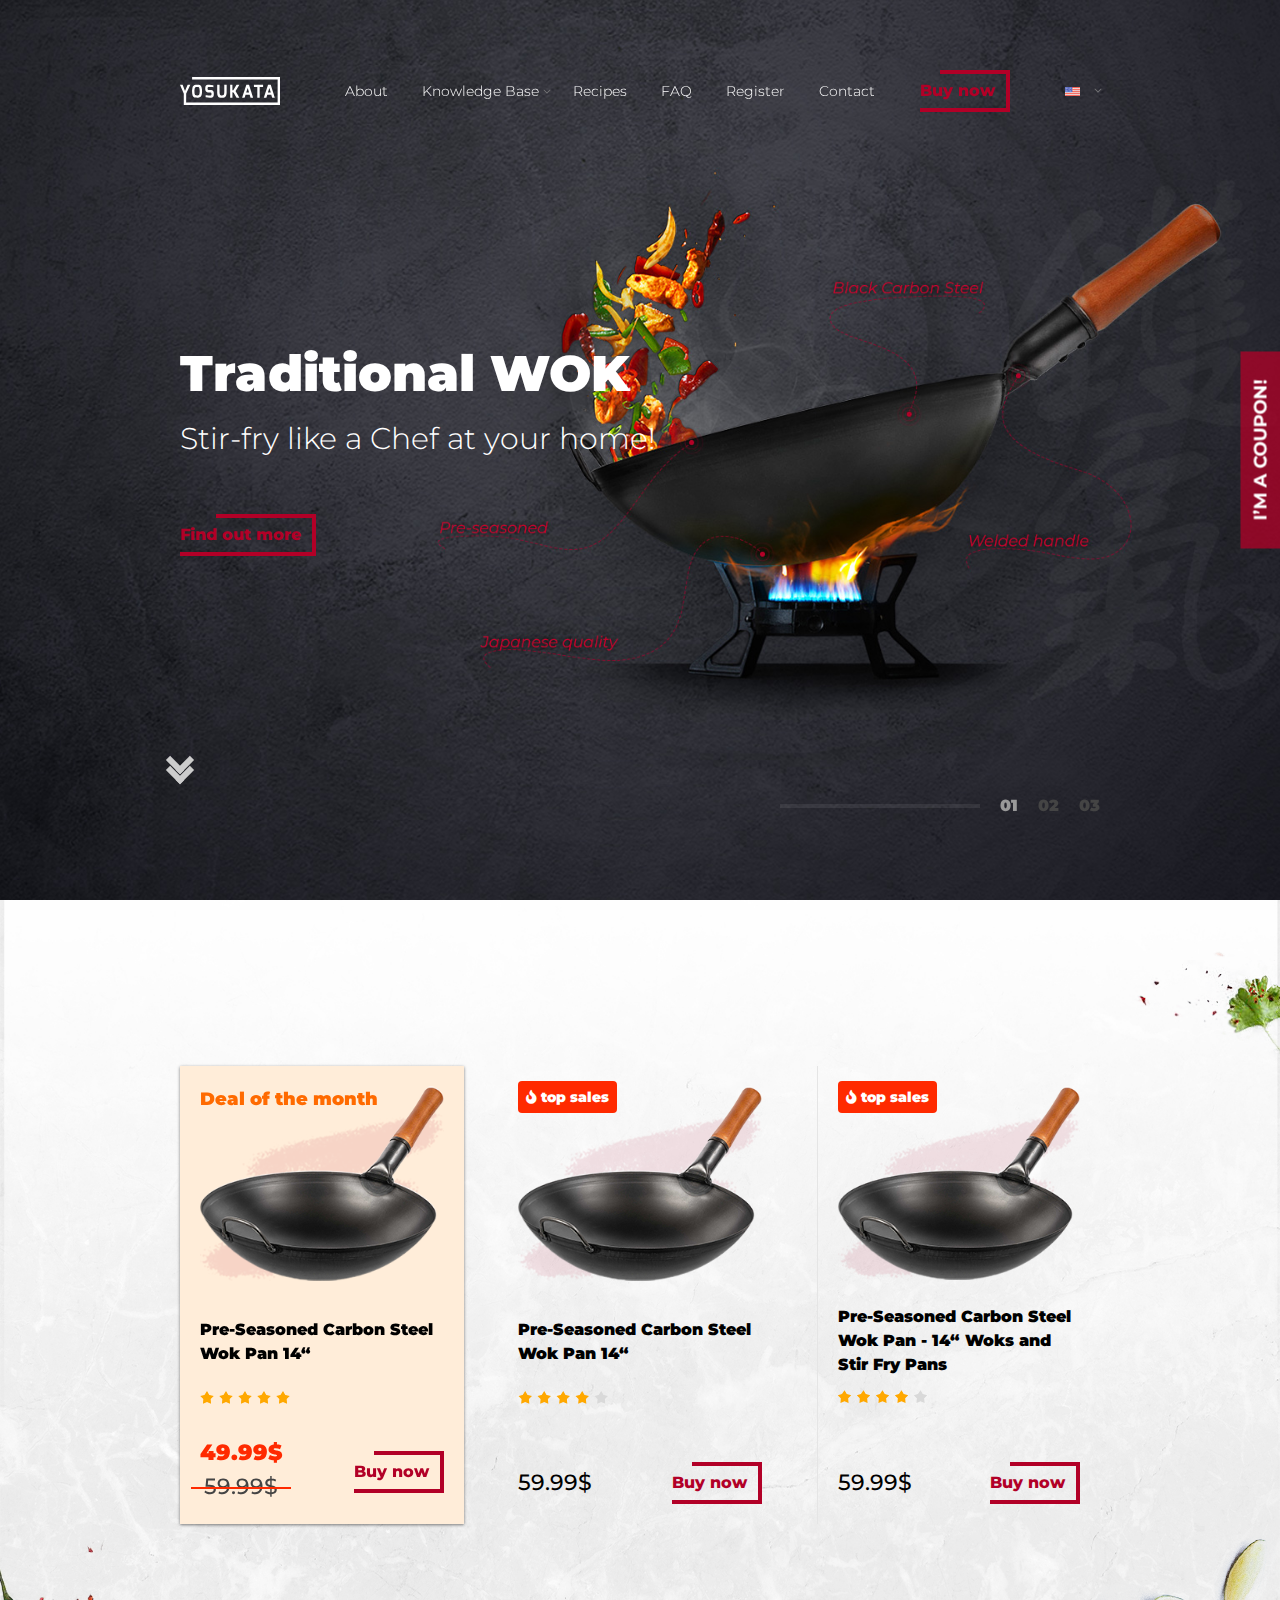
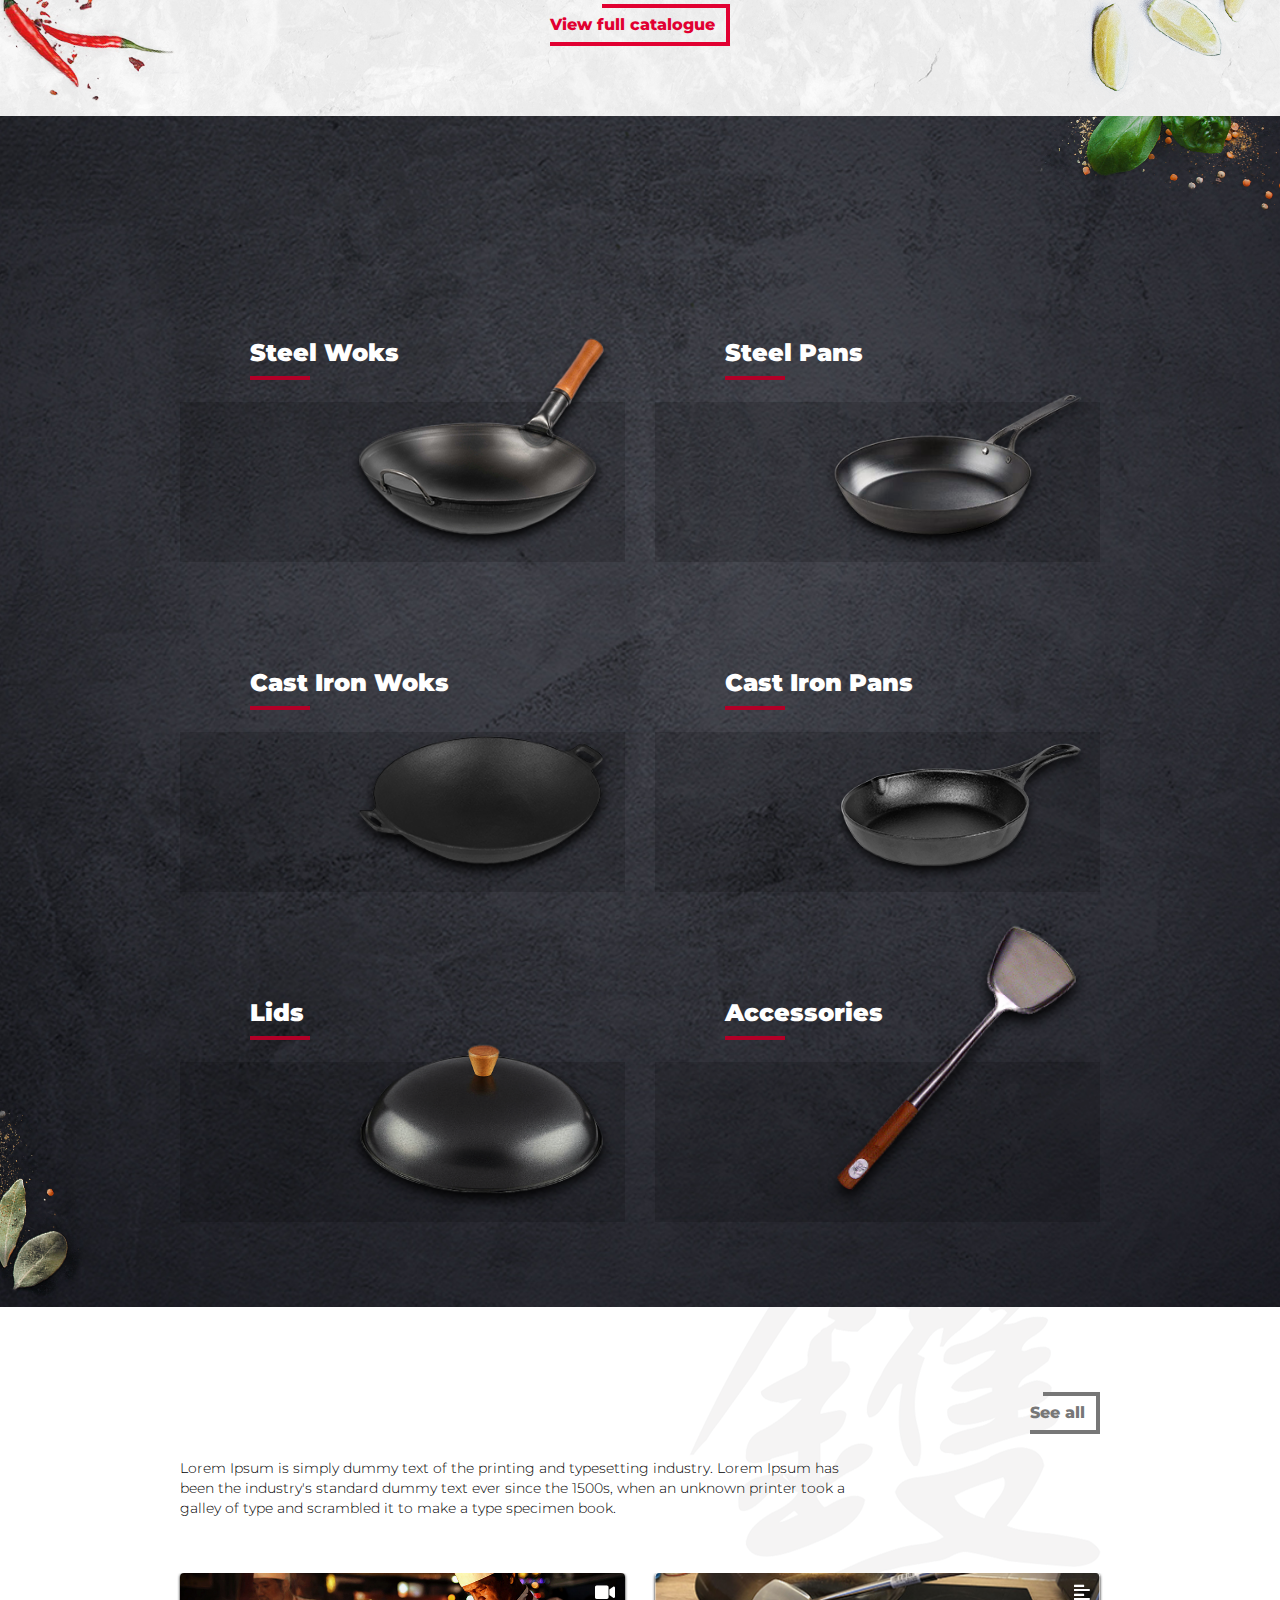
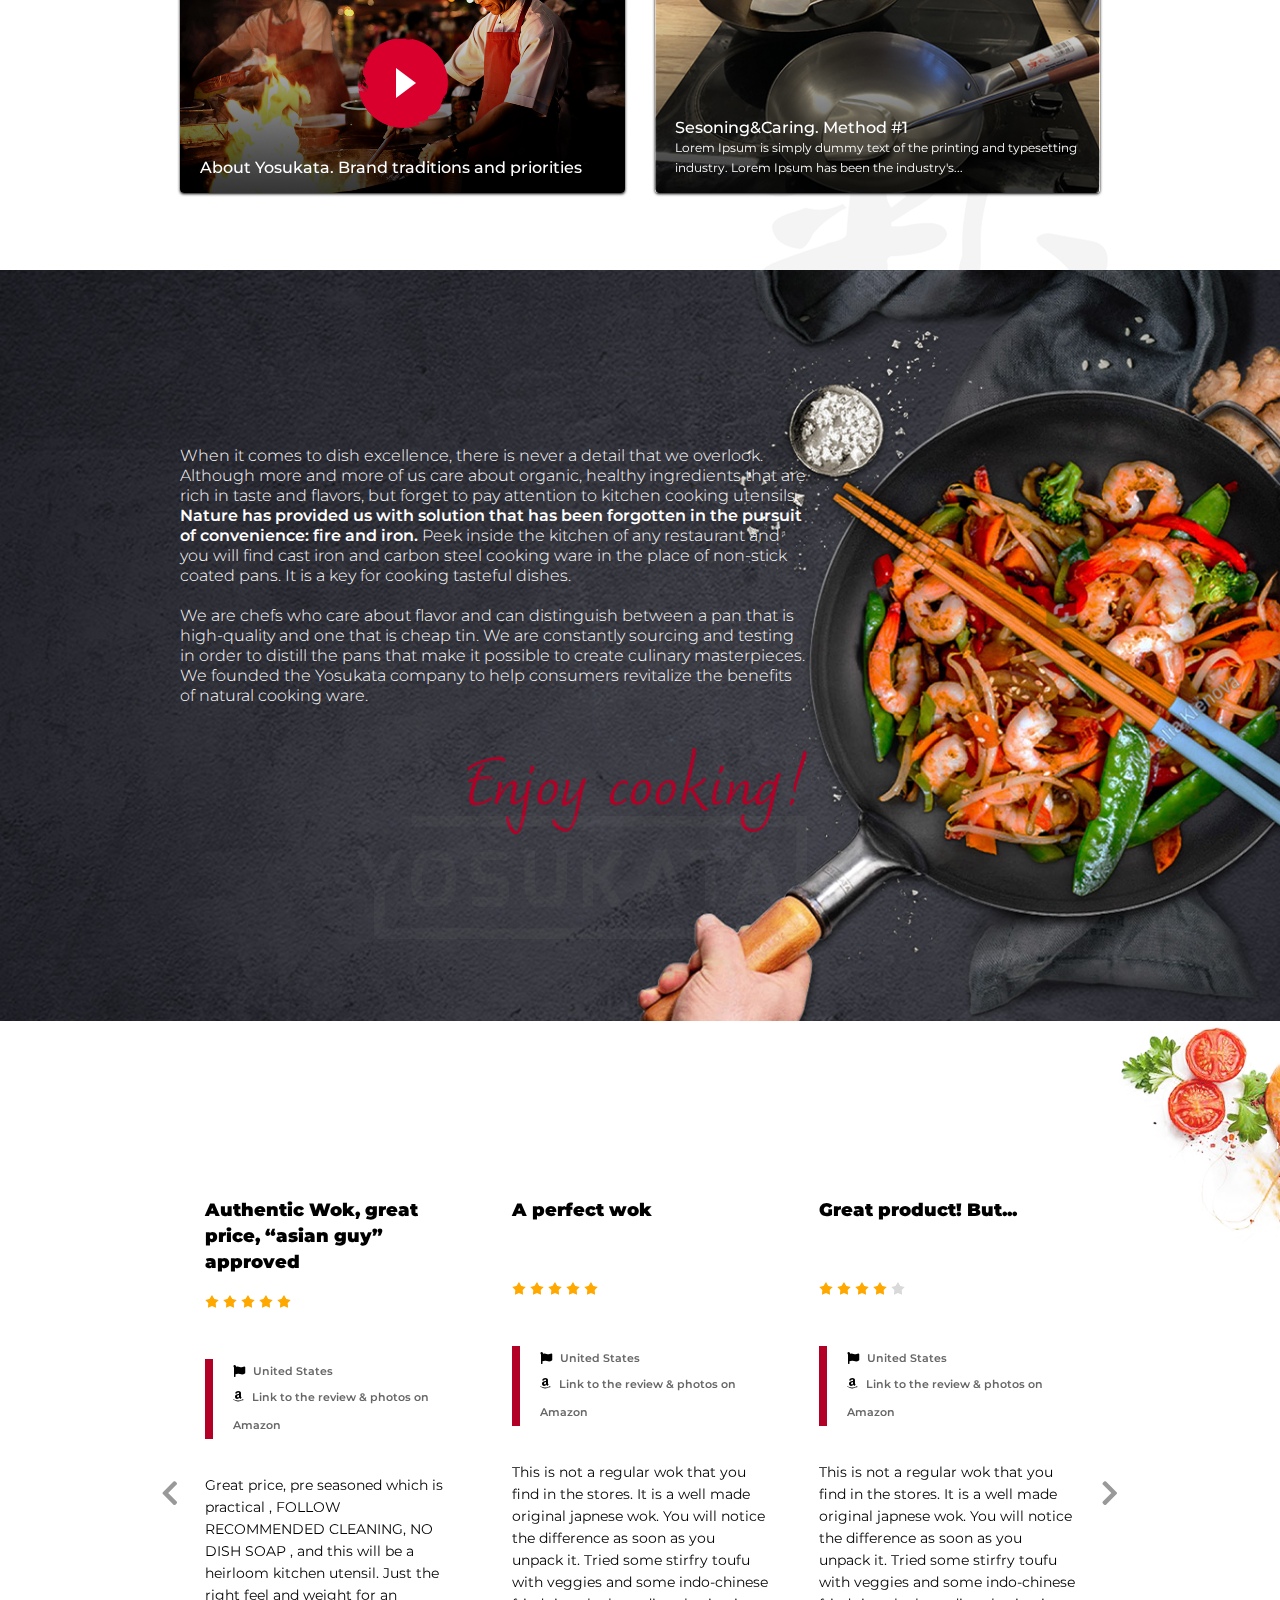
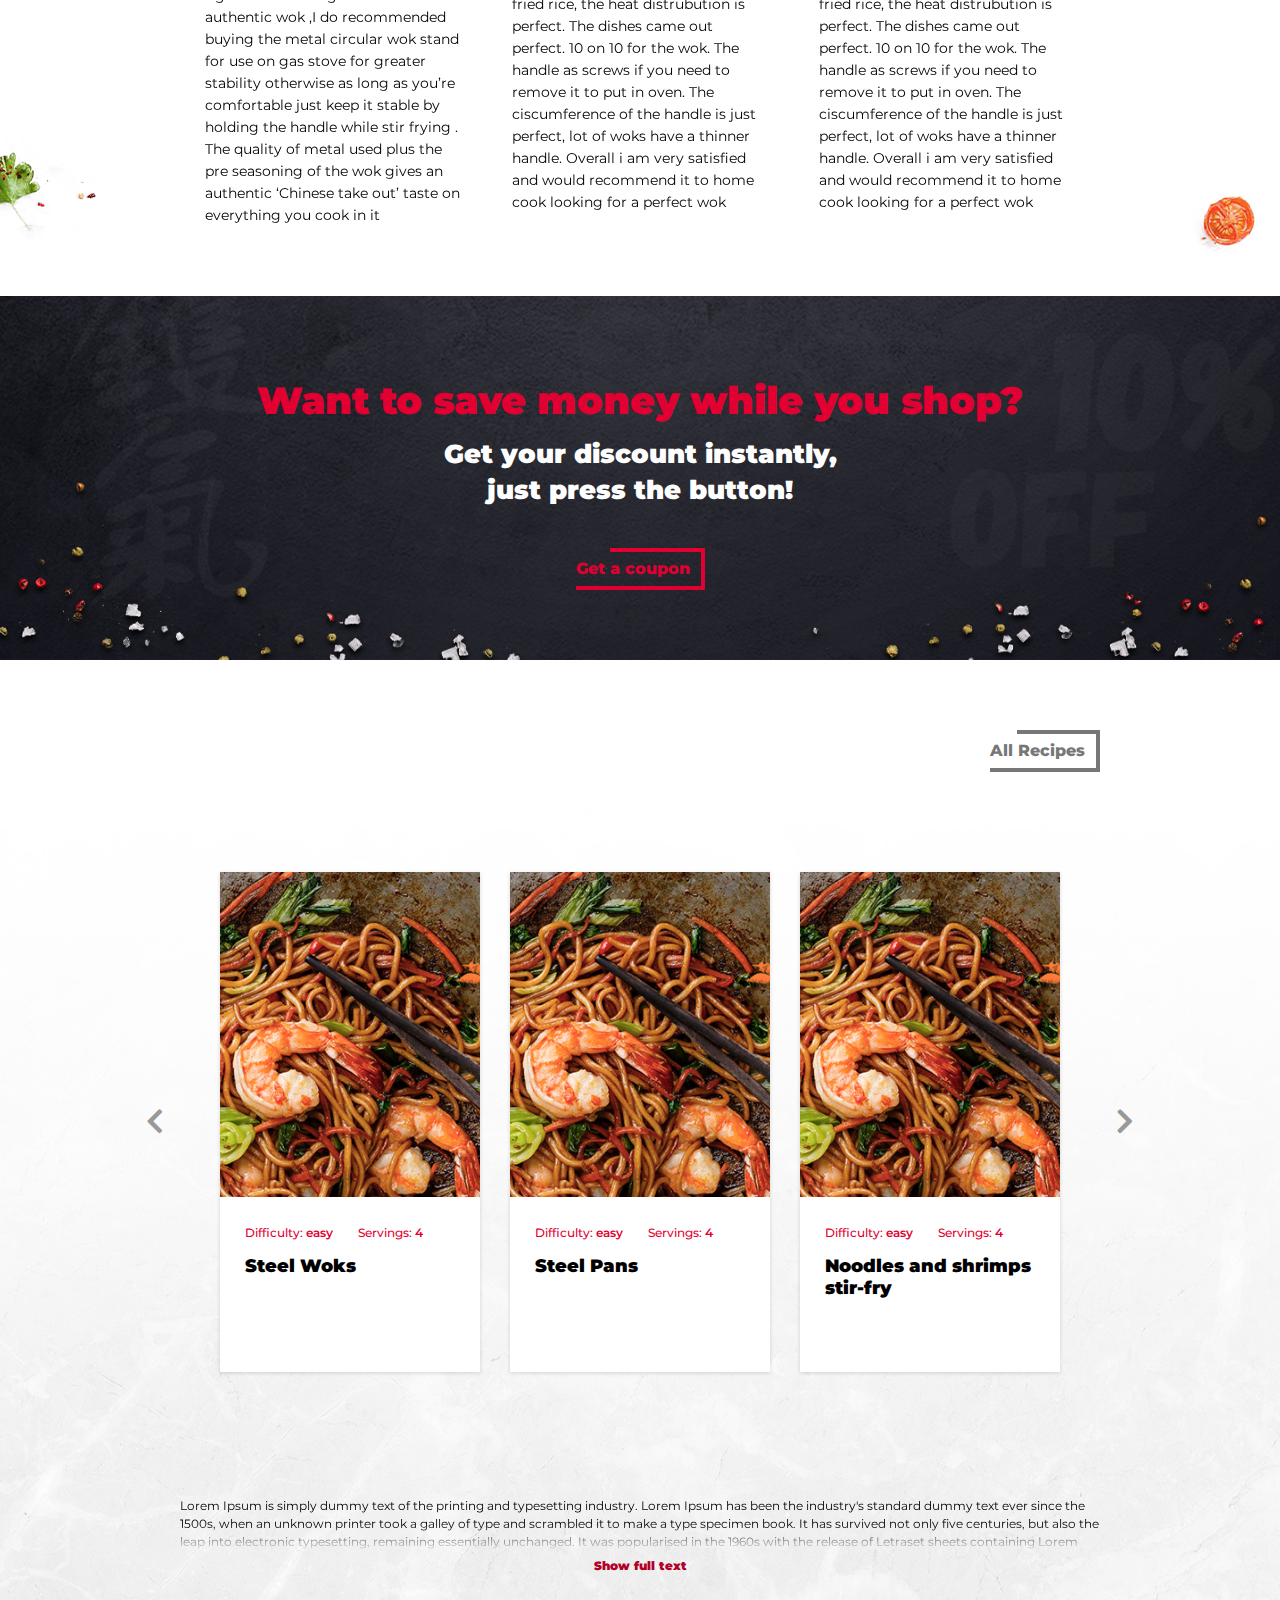
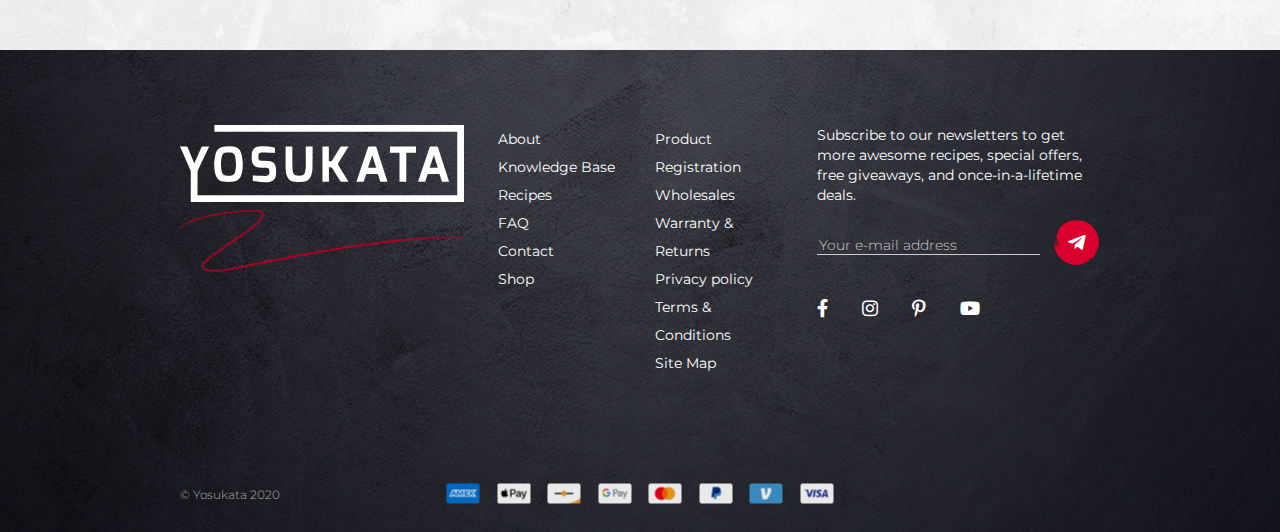
==== pages-html/index.html @ f0eae870 "add front page" ====
<!DOCTYPE html>
<html lang="en">
<head>

    <!-- noindex, nofollow -->
    <meta name="robots" content="noindex, nofollow">
    <!-- /noindex, nofollow -->

    <meta charset="UTF-8">

    <title>Yosukata</title>

    <link rel="shortcut icon" href="../img/iconified/favicon.ico" type="image/x-icon" />
    <link rel="apple-touch-icon" href="../img/iconified/apple-touch-icon.png" />
    <link rel="apple-touch-icon" sizes="57x57" href="../img/iconified/apple-touch-icon-57x57.png" />
    <link rel="apple-touch-icon" sizes="72x72" href="../img/iconified/apple-touch-icon-72x72.png" />
    <link rel="apple-touch-icon" sizes="76x76" href="../img/iconified/apple-touch-icon-76x76.png" />
    <link rel="apple-touch-icon" sizes="114x114" href="../img/iconified/apple-touch-icon-114x114.png" />
    <link rel="apple-touch-icon" sizes="120x120" href="../img/iconified/apple-touch-icon-120x120.png" />
    <link rel="apple-touch-icon" sizes="144x144" href="../img/iconified/apple-touch-icon-144x144.png" />
    <link rel="apple-touch-icon" sizes="152x152" href="../img/iconified/apple-touch-icon-152x152.png" />
    <link rel="apple-touch-icon" sizes="180x180" href="../img/iconified/apple-touch-icon-180x180.png" />

    <meta name="viewport" content="width=device-width, initial-scale=1.0"/>

    <link rel="stylesheet" href="../slick/slick.css">
    <link rel="stylesheet" href="../slick/slick-theme.css">

    <link href="https://fonts.googleapis.com/css2?family=Montserrat:wght@300;400;500;600;700;800;900&display=swap" rel="stylesheet">
    <link rel="stylesheet" href="../css/all.min.css" />

    <link rel="stylesheet" href="../css/libs.min.css">
    <link rel="stylesheet" href="../css/main.css?v=1.1">

</head>

<body>

    <div class="wrapper">

        <section class="sect1">
            <div href="#" class="header-top display_none">
                <div class="container">
                    <p>free shipping on orders over 75$</p>
                    <a href="#" class="close">
                        <span></span><span></span>
                    </a>
                </div>
            </div>

            <div class="header">
                <div class="container flex">
                    <a href="" class="logo"><img src="../img/logo.svg" alt=""></a>
                    <ul class="navbar">
                        <li><a href="#about">About</a></li>
                        <li class="parent-submenu">
                            <a href="">Knowledge Base</a>
                            <ul class="submenu">
                                <li><a href="#">Seasoning&Care</a></li>
                                <li><a href="#">Video</a></li>
                                <li><a href="#">Other Category</a></li>
                            </ul>
                        </li>
                        <li><a href="#recipes">Recipes</a></li>
                        <li><a href="">FAQ</a></li>
                        <li><a href="#" data-modal="modal-register" class="md-trigger">Register</a></li>
                        <li><a href="#" data-modal="modal-contact" class="md-trigger">Contact</a></li>
                    </ul>
                    <a href="#" class="button md-trigger" data-modal="modal-where-to-buy">Buy now<span class="back"></span></a>
                    <div class="language">
                        <img src="../img/usa.jpg" alt="">
                        <div class="language_drop-down">
                            <a href="#" class="ger">
                                <img src="../img/ger.jpg" alt="">
                            </a>
                            <a href="#" class="fr">
                                <img src="../img/fr.jpg" alt="">
                            </a>
                            <a href="#" class="ch">
                                <img src="../img/ch.jpg" alt="">
                            </a>
                        </div>
                    </div>
                    <button class="menu-btn display_none">
                        <span></span>
                        <span></span>
                        <span></span>
                    </button>
                </div>
            </div>

            <div class="container container-arrow">
                <div class="arrow">
                    <span></span>
                    <span></span>
                </div>
            </div>

            <div class="sect1-slick">
                <div class="slider1 slider1_1">
                    <div class="container">
                        <div class="content">
                            <h1 data-aos="fade-right"
                                data-aos-delay="300"
                                data-aos-duration="1000">Traditional WOK</h1>
                            <h2>Stir-fry like a Chef at your home!</h2>
                            <a href="#" class="button">Find out more<span class="back"></span></a>
                        </div>
                    </div>
                    <div class="container container-bottom">
                        <div class="slider-lines">
                            <div class="front"></div>
                            <div class="back"></div>
                        </div>
                    </div>
                </div>
                <div class="slider1 slider1_2">
                    <div class="container">
                        <div class="content">
                            <h1 data-aos="fade-right"
                                data-aos-delay="300"
                                data-aos-duration="1000">Traditional WOK</h1>
                            <h2>Stir-fry like a Chef at your home!</h2>
                            <a href="#" class="button">Find out more<span class="back"></span></a>
                        </div>
                    </div>
                    <div class="container container-bottom">
                        <div class="slider-lines">
                            <div class="front"></div>
                            <div class="back"></div>
                        </div>
                    </div>
                </div>
                <div class="slider1 slider1_3">
                    <div class="container">
                        <div class="content">
                            <h1 data-aos="fade-right"
                                data-aos-delay="300"
                                data-aos-duration="1000">Traditional WOK</h1>
                            <h2>Stir-fry like a Chef at your home!</h2>
                            <a href="#" class="button">Find out more<span class="back"></span></a>
                        </div>
                    </div>
                    <div class="container container-bottom">
                        <div class="slider-lines">
                            <div class="front"></div>
                            <div class="back"></div>
                        </div>
                    </div>
                </div>
            </div>
        </section>

        <section class="sect2">
            <div class="fixed-box">
                <div class="fixed-header header "  style="top: 0;">
                    <div class="container flex">
                        <a href="" class="logo"><img src="../img/logo.svg" alt=""></a>
                        <ul class="navbar">
                            <li><a href="#about">About</a></li>
                            <li class="parent-submenu">
                                <a href="">Knowledge Base</a>
                                <ul class="submenu">
                                    <li><a href="#">Seasoning&Care</a></li>
                                    <li><a href="#">Video</a></li>
                                    <li><a href="#">Other Category</a></li>
                                </ul>
                            </li>
                            <li><a href="#recipes">Recipes</a></li>
                            <li><a href="">FAQ</a></li>
                            <li><a data-modal="modal-register" class="md-trigger">Register</a></li>
                            <li><a data-modal="modal-contact" class="md-trigger">Contact</a></li>
                        </ul>

                        <a href="#" class="button md-trigger" data-modal="modal-where-to-buy">Buy now<span class="back"></span></a>
                        <div class="language">
                            <img src="../img/usa.jpg" alt="">
                            <div class="language_drop-down">
                                <a href="#" class="ger">
                                    <img src="../img/ger.jpg" alt="">
                                </a>
                                <a href="#" class="fr">
                                    <img src="../img/fr.jpg" alt="">
                                </a>
                                <a href="#" class="ch">
                                    <img src="../img/ch.jpg" alt="">
                                </a>
                            </div>
                        </div>
                        <button class="menu-btn display_none">
                            <span></span>
                            <span></span>
                            <span></span>
                        </button>

                    </div>
                </div>
            </div>
            <div class="container">
                <h2 data-aos="fade-right"
                    data-aos-delay="300"
                    data-aos-duration="1000">
                    Special offers
                </h2>
                <div class="flex row">
                    <a href="#" class="item deal_of_the_month col-6">
                        <h2 class="title">Deal of <br />the month</h2>
                        <div class="flex">
                            <div class="img-block">
                                <img src="../img/sect2-1.png" alt="">
                            </div>
                            <div class="descriptions">
                                <h3>Pre-Seasoned Carbon Steel Wok Pan 14“ </h3>
                                <div class="stars stars5">
                                    <div class="star"></div>
                                    <div class="star"></div>
                                    <div class="star"></div>
                                    <div class="star"></div>
                                    <div class="star"></div>
                                </div>
                                <div class="flex">
                                    <div class="price-block">
                                        <span class="price">49.99$</span>
                                        <span class="old-price">59.99$</span>
                                    </div>
                                    <p  class="button black">Buy now<span class="back"></span></p>
                                </div>
                            </div>
                        </div>
                    </a>
                    <a href="#" class="item top_sales col-3">
                        <div class="fire">
                            <i class="fas fa-fire"></i> top sales
                        </div>
                        <div class="img-block"><img src="../img/sect2-1.png" alt=""></div>
                        <div class="descriptions">
                            <h3>Pre-Seasoned Carbon Steel Wok Pan 14“ </h3>
                            <div class="stars stars4">
                                <div class="star"></div>
                                <div class="star"></div>
                                <div class="star"></div>
                                <div class="star"></div>
                                <div class="star"></div>
                            </div>
                            <div class="flex">
                                <span class="price">59.99$</span>
                                <p class="button black"><span class="back"></span> Buy now</p>
                            </div>
                        </div>
                    </a>
                    <a href="#" class="item top_sales col-3">
                        <div class="fire">
                            <i class="fas fa-fire"></i> top sales
                        </div>
                        <div class="img-block"><img src="../img/sect2-1.png" alt=""></div>
                        <div class="descriptions">
                            <h3>Pre-Seasoned Carbon Steel Wok Pan - 14“ Woks and Stir Fry Pans</h3>
                            <div class="stars stars4">
                                <div class="star"></div>
                                <div class="star"></div>
                                <div class="star"></div>
                                <div class="star"></div>
                                <div class="star"></div>
                            </div>
                            <div class="flex">
                                <span class="price">59.99$</span>
                                <p class="button black"><span class="back"></span> Buy now</p>
                            </div>
                        </div>
                    </a>
                </div>
                <div class="text-center">
                    <a href="#" class="button black"><span class="back"></span> View full catalogue</a>
                </div>
            </div>
            <img class="pepper" src="../img/pepper.png" alt="">
            <img class="limes" src="../img/limes.png" alt="">
            <img class="parsley" src="../img/parsley.png" alt="">
        </section>

        <section class="sect3">
            <div class="container">
                <h2 data-aos="fade-right"
                    data-aos-delay="300"
                    data-aos-duration="1000">
                    Categories
                </h2>
                <div class="flex row">
                    <a href="#" class="item col-4">
                        <h3>Steel Woks</h3>
                        <img src="../img/steel-woks.png" alt="">
                        <p class="button"><span class="back"></span> To the Category</p>
                    </a>
                    <a href="#" class="item col-4">
                        <h3>Steel Pans</h3>
                        <img src="../img/steel-pans.png" alt="">
                        <p class="button"><span class="back"></span> To the Category</p>
                    </a>
                    <a href="#" class="item col-4">
                        <h3>Cast Iron Woks</h3>
                        <img src="../img/iron-woks.png" alt="">
                        <p class="button"><span class="back"></span> To the Category</p>
                    </a>
                    <a href="#" class="item col-4">
                        <h3>Cast Iron Pans</h3>
                        <img src="../img/iron-pans.png" alt="">
                        <p class="button"><span class="back"></span> To the Category</p>
                    </a>
                    <a href="#" class="item col-4">
                        <h3>Lids</h3>
                        <img src="../img/lids.png" alt="">
                        <p class="button"><span class="back"></span> To the Category</p>
                    </a>
                    <a href="#" class="item col-4">
                        <h3>Accessories</h3>
                        <img src="../img/accessories.png" alt="">
                        <p class="button"><span class="back"></span> To the Category</p>
                    </a>
                </div>
            </div>
            <img class="bayleaf" src="../img/bayleaf.png" alt="">
            <img class="bazil" src="../img/bazil.png" alt="">
        </section>

        <section class="sect4">
            <div class="container">
                <div class="flex row">
                    <div class="col-9">
                        <h2 data-aos="fade-right"
                            data-aos-delay="300"
                            data-aos-duration="1000">
                            Find out more about Yosukata
                        </h2>
                        <p> Lorem Ipsum is simply dummy text of the printing and typesetting industry. Lorem Ipsum has been the
                            industry's standard dummy text ever since the 1500s, when an unknown printer took a galley of type
                            and scrambled it to make a type specimen book.</p>
                    </div>
                    <div class="col-3 button-block">
                        <a href="#" class="button black"><span class="back"></span>See all</a>
                    </div>
                </div>
                <div class="sect4-slick">
                    <div class="slider">
                        <a href="#" class="slider-item slider-row video" style="background: url('../img/sect4-slider-row.jpg')">
                            <div class="watch"><img src="../img/play.png" alt=""></div>
                            <p class="title">About Yosukata. Brand traditions and priorities</p>
                            <i class="fas fa-video"></i>
                        </a>
                        <div class="slider-column">
                            <a href="#" class="slider-item slider-column-top post" >
                                <p class="title">Sesoning&Caring. Method #1
                                    <span class="text">Lorem Ipsum is simply dummy text of the printing and typesetting industry. Lorem Ipsum has been the industry's... </span>
                                </p>
                                <i class="fas fa-align-left"></i>
                            </a>
                            <a href="#" class="slider-item slider-column-bottom post">
                                <div class="watch"><img src="../img/play.png" alt=""></div>
                                <p class="title">Cook like a Chef! Wok cooking tips&tricks</p>
                                <i class="fas fa-video"></i>
                            </a>
                        </div>
                    </div>
                    <div class="slider">
                        <a href="#" class="slider-item slider-row video" style="background: url('../img/sect4-slider-row.jpg')">
                            <div class="watch"><img src="../img/play.png" alt=""></div>
                            <p class="title">About Yosukata. Brand traditions and priorities</p>
                            <i class="fas fa-video"></i>
                        </a>
                        <div class="slider-column">
                            <a href="#" class="slider-item slider-column-top post" >
                                <p class="title">Sesoning&Caring. Method #1
                                    <span class="text">Lorem Ipsum is simply dummy text of the printing and typesetting industry. Lorem Ipsum has been the industry's... </span>
                                </p>
                                <i class="fas fa-align-left"></i>
                            </a>
                            <a href="#" class="slider-item slider-column-bottom post">
                                <div class="watch"><img src="../img/play.png" alt=""></div>
                                <p class="title">Cook like a Chef! Wok cooking tips&tricks</p>
                                <i class="fas fa-video"></i>
                            </a>
                        </div>
                    </div>
                    <div class="slider">
                        <a href="#" class="slider-item slider-row video" style="background: url('../img/sect4-slider-row.jpg')">
                            <div class="watch"><img src="../img/play.png" alt=""></div>
                            <p class="title">About Yosukata. Brand traditions and priorities</p>
                            <i class="fas fa-video"></i>
                        </a>
                        <div class="slider-column">
                            <a href="#" class="slider-item slider-column-top post" >
                                <p class="title">Sesoning&Caring. Method #1
                                    <span class="text">Lorem Ipsum is simply dummy text of the printing and typesetting industry. Lorem Ipsum has been the industry's... </span>
                                </p>
                                <i class="fas fa-stream"></i>
                            </a>
                            <a href="#" class="slider-item slider-column-bottom post">
                                <div class="watch"><img src="../img/play.png" alt=""></div>
                                <p class="title">Cook like a Chef! Wok cooking tips&tricks</p>
                                <i class="fas fa-video"></i>
                            </a>
                        </div>
                    </div>
                </div>
                <div class="sect4-slick-mobile">
                    <div class="slider">
                        <a href="#" class="slider-item video" style="background-image: url('../img/sect4-slider-row.jpg');">
                            <div class="watch"><img src="../img/play.png" alt=""></div>
                            <p class="title">About Yosukata. Brand traditions and priorities</p>
                            <i class="fas fa-video"></i>
                        </a>
                    </div>
                    <div class="slider">
                        <a href="#" class="slider-item post" style="background-image: url('../img/sect4-slider-col1.png.jpg');">
                            <p class="title">Sesoning&Caring. Method #1
                                <span class="text">Lorem Ipsum is simply dummy text of the printing and typesetting industry. Lorem Ipsum has been the industry's... </span>
                            </p>
                            <i class="fas fa-align-left"></i>
                        </a>
                    </div>
                    <div class="slider">
                        <a href="#" class="slider-item post" style="background-image: url('../img/sect4-slider-col2.png.jpg');">
                            <div class="watch"><img src="../img/play.png" alt=""></div>
                            <p class="title">Cook like a Chef! Wok cooking tips&tricks</p>
                            <i class="fas fa-video"></i>
                        </a>
                    </div>
                    <div class="slider">
                        <a href="#" class="slider-item video"
                                           style="background-image: url('../img/sect4-slider-row.jpg')">
                            <div class="watch"><img src="../img/play.png" alt=""></div>
                            <p class="title">About Yosukata. Brand traditions and priorities</p>
                            <i class="fas fa-video"></i>
                        </a>
                    </div>
                    <div class="slider">
                        <a href="#" class="slider-item post" style="background-image: url('../img/sect4-slider-col1.png.jpg');">
                            <p class="title">Sesoning&Caring. Method #1
                                <span class="text">Lorem Ipsum is simply dummy text of the printing and typesetting industry. Lorem Ipsum has been the industry's... </span>
                            </p>
                            <i class="fas fa-align-left"></i>
                        </a>
                    </div>
                    <div class="slider">
                        <a href="#" class="slider-item post" style="background-image: url('../img/sect4-slider-col2.png.jpg');">
                            <div class="watch"><img src="../img/play.png" alt=""></div>
                            <p class="title">Cook like a Chef! Wok cooking tips&tricks</p>
                            <i class="fas fa-video"></i>
                        </a>
                    </div>
                    <div class="slider">
                        <a href="#" class="slider-item video"
                                           style="background-image: url('../img/sect4-slider-row.jpg');">
                            <div class="watch"><img src="../img/play.png" alt=""></div>
                            <p class="title">About Yosukata. Brand traditions and priorities</p>
                            <i class="fas fa-video"></i>
                        </a>
                    </div>
                    <div class="slider">
                        <a href="#" class="slider-item post" style="background-image: url('../img/sect4-slider-col1.png.jpg');">
                            <p class="title">Sesoning&Caring. Method #1
                                <span class="text">Lorem Ipsum is simply dummy text of the printing and typesetting industry. Lorem Ipsum has been the industry's... </span>
                            </p>
                            <i class="fas fa-stream"></i>
                        </a>
                    </div>
                    <div class="slider">
                        <a href="#" class="slider-item post" style="background-image: url('../img/sect4-slider-col2.png.jpg');">
                            <div class="watch"><img src="../img/play.png" alt=""></div>
                            <p class="title">Cook like a Chef! Wok cooking tips&tricks</p>
                            <i class="fas fa-video"></i>
                        </a>
                    </div>
                </div>
                <!--.flex-->
            </div>
        </section>

        <section class="sect5" id="about">
            <div class="container">
                <div class="flex row">
                    <div class="col-6">
                        <h2 data-aos="fade-right"
                            data-aos-delay="300"
                            data-aos-duration="1000">
                            About
                        </h2>
                        <p>When it comes to dish excellence, there is never a detail that we overlook. Although more and more
                            of us care about organic, healthy ingredients that are rich in taste and flavors, but forget to pay
                            attention to kitchen cooking utensils. <span class="bold">Nature has provided us with solution that has been forgotten
                                        in the pursuit of convenience: fire and iron.</span> Peek inside the kitchen of any restaurant and you will
                            find cast iron and carbon steel cooking ware in the place of non-stick coated pans. It is a key for
                            cooking tasteful dishes.
                            <br /><br />
                            We are chefs who care about flavor and can distinguish between a pan that is high-quality and one
                            that is cheap tin. We are constantly sourcing and testing in order to distill the pans that make it
                            possible to create culinary masterpieces. We founded the Yosukata company to help consumers
                            revitalize the benefits of natural cooking ware.</p>
                    </div>
                </div>

            </div>
        </section>

        <section class="sect6">
            <div class="container">
                <h2 data-aos="fade-right"
                    data-aos-delay="300"
                    data-aos-duration="1000">
                    Reviews
                </h2>
                <div class="sect6-slick">
                    <div class="slide">
                        <p class="title">Authentic Wok, great price, “asian guy” approved</p>
                        <div class="stars stars5">
                            <div class="star"></div>
                            <div class="star"></div>
                            <div class="star"></div>
                            <div class="star"></div>
                            <div class="star"></div>
                        </div>
                        <div class="line">
                            <span class="country"><i class="fas fa-flag"></i>United States</span>
                            <a href=""><i class="fab fa-amazon"></i>Link to the review & photos on Amazon</a>
                        </div>
                        <p class="text">Great price, pre seasoned which is practical , FOLLOW RECOMMENDED CLEANING, NO
                            DISH SOAP , and this will be a heirloom kitchen utensil. Just the right feel and weight for
                            an authentic wok ,I do recommended buying the metal circular wok stand for use on gas stove
                            for greater stability otherwise as long as you’re comfortable just keep it stable by holding
                            the handle while stir frying .
                            The quality of metal used plus the pre seasoning of the wok gives an authentic ‘Chinese take
                            out’ taste on everything you cook in it</p>
                    </div>
                    <div class="slide">
                        <p class="title">A perfect wok</p>
                        <div class="stars stars5">
                            <div class="star"></div>
                            <div class="star"></div>
                            <div class="star"></div>
                            <div class="star"></div>
                            <div class="star"></div>
                        </div>
                        <div class="line">
                            <span class="country"><i class="fas fa-flag"></i>United States</span>
                            <a href=""><i class="fab fa-amazon"></i>Link to the review & photos on Amazon</a>
                        </div>
                        <p class="text"> This is not a regular wok that you find in the stores. It is a well made
                            original japnese wok. You will notice the difference as soon as you unpack it. Tried some
                            stirfry toufu with veggies and some indo-chinese fried rice, the heat distrubution is
                            perfect. The dishes came out perfect. 10 on 10 for the wok. The handle as screws if you need
                            to remove it to put in oven. The ciscumference of the handle is just perfect, lot of woks
                            have a thinner handle. Overall i am very satisfied and would recommend it to home cook
                            looking for a perfect wok</p>
                    </div>
                    <div class="slide">
                        <p class="title">Great product! But...</p>
                        <div class="stars stars4">
                            <div class="star"></div>
                            <div class="star"></div>
                            <div class="star"></div>
                            <div class="star"></div>
                            <div class="star"></div>
                        </div>
                        <div class="line">
                            <span class="country"><i class="fas fa-flag"></i>United States</span>
                            <a href=""><i class="fab fa-amazon"></i>Link to the review & photos on Amazon</a>
                        </div>
                        <p class="text"> This is not a regular wok that you find in the stores. It is a well made
                            original japnese wok. You will notice the difference as soon as you unpack it. Tried some
                            stirfry toufu with veggies and some indo-chinese fried rice, the heat distrubution is
                            perfect. The dishes came out perfect. 10 on 10 for the wok. The handle as screws if you need
                            to remove it to put in oven. The ciscumference of the handle is just perfect, lot of woks
                            have a thinner handle. Overall i am very satisfied and would recommend it to home cook
                            looking for a perfect wok</p>
                    </div>
                    <div class="slide">
                        <p class="title">Authentic Wok, great price, “asian guy” approved</p>
                        <div class="stars stars5">
                            <div class="star"></div>
                            <div class="star"></div>
                            <div class="star"></div>
                            <div class="star"></div>
                            <div class="star"></div>
                        </div>
                        <div class="line">
                            <span class="country"><i class="fas fa-flag"></i>United States</span>
                            <a href=""><i class="fab fa-amazon"></i>Link to the review & photos on Amazon</a>
                        </div>
                        <p class="text">Great price, pre seasoned which is practical , FOLLOW RECOMMENDED CLEANING, NO
                            DISH SOAP , and this will be a heirloom kitchen utensil. Just the right feel and weight for
                            an authentic wok ,I do recommended buying the metal circular wok stand for use on gas stove
                            for greater stability otherwise as long as you’re comfortable just keep it stable by holding
                            the handle while stir frying .
                            The quality of metal used plus the pre seasoning of the wok gives an authentic ‘Chinese take
                            out’ taste on everything you cook in it</p>
                    </div>
                    <div class="slide">
                        <p class="title">A perfect wok</p>
                        <div class="stars stars5">
                            <div class="star"></div>
                            <div class="star"></div>
                            <div class="star"></div>
                            <div class="star"></div>
                            <div class="star"></div>
                        </div>
                        <div class="line">
                            <span class="country"><i class="fas fa-flag"></i>United States</span>
                            <a href=""><i class="fab fa-amazon"></i>Link to the review & photos on Amazon</a>
                        </div>
                        <p class="text"> This is not a regular wok that you find in the stores. It is a well made
                            original japnese wok. You will notice the difference as soon as you unpack it. Tried some
                            stirfry toufu with veggies and some indo-chinese fried rice, the heat distrubution is
                            perfect. The dishes came out perfect. 10 on 10 for the wok. The handle as screws if you need
                            to remove it to put in oven. The ciscumference of the handle is just perfect, lot of woks
                            have a thinner handle. Overall i am very satisfied and would recommend it to home cook
                            looking for a perfect wok</p>
                    </div>
                    <div class="slide">
                        <p class="title">Great product! But...</p>
                        <div class="stars stars4">
                            <div class="star"></div>
                            <div class="star"></div>
                            <div class="star"></div>
                            <div class="star"></div>
                            <div class="star"></div>
                        </div>
                        <div class="line">
                            <span class="country"><i class="fas fa-flag"></i>United States</span>
                            <a href=""><i class="fab fa-amazon"></i>Link to the review & photos on Amazon</a>
                        </div>
                        <p class="text"> This is not a regular wok that you find in the stores. It is a well made
                            original japnese wok. You will notice the difference as soon as you unpack it. Tried some
                            stirfry toufu with veggies and some indo-chinese fried rice, the heat distrubution is
                            perfect. The dishes came out perfect. 10 on 10 for the wok. The handle as screws if you need
                            to remove it to put in oven. The ciscumference of the handle is just perfect, lot of woks
                            have a thinner handle. Overall i am very satisfied and would recommend it to home cook
                            looking for a perfect wok</p>
                    </div>
                </div>
            </div>
            <img src="../img/parsley2.png" alt="" class="parsley">
            <img src="../img/tomato.png" alt="" class="tomato">
            <img src="../img/shrimp.png" alt="" class="shrimp">
        </section>

        <section class="sect7">
            <div class="container text-center">
                <p class="title">
                    Want to save money while you shop?
                </p>
                <p class="text">
                    Get your discount instantly, <br />
                    just press the button!
                </p>
                <a href="#" class="button md-trigger" data-modal="modal-coupon"><span class="back"></span>Get a coupon</a>
            </div>
        </section>

        <section class="sect8" id="recipes">
            <div class="container">
                <div class="flex row">
                    <div class="col-9">
                        <h2 data-aos="fade-right"
                           data-aos-delay="300"
                           data-aos-duration="1000">
                            Check out our recipes!
                        </h2>
                    </div>
                    <div class="col-3"><a href="#" class="button black"><span class="back"></span>All Recipes</a></div>
                </div>
                <div class="sect8-slick">
                    <a href="#" class="slide">
                        <span class="time">32 min</span>
                        <div class="img-block" style="background-image: url('../img/sect8-img3.jpg')"></div>
                        <div class="slide-title">
                            <span>Difficulty: <span class="value">easy</span></span>
                            <span>Servings: <span class="value">4</span></span>
                            <h3>Steel Woks</h3>
                            <p class="button"><span class="back"></span> View Recipe</p>
                        </div>
                    </a>
                    <a href="#" class="slide">
                        <span class="time">32 min</span>
                        <div class="img-block" style="background-image: url('../img/sect8-img3.jpg')"></div>
                        <div class="slide-title">
                            <span>Difficulty: <span class="value">easy</span></span>
                            <span>Servings: <span class="value">4</span></span>
                            <h3>Steel Pans</h3>
                            <p class="button"><span class="back"></span>View Recipe</p>
                        </div>
                    </a>
                    <a href="#" class="slide">
                        <span class="time">32 min</span>
                        <div class="img-block" style="background-image: url('../img/sect8-img3.jpg')"></div>
                        <div class="slide-title">
                            <span>Difficulty: <span class="value">easy</span></span>
                            <span>Servings: <span class="value">4</span></span>
                            <h3>Noodles and shrimps stir-fry</h3>
                            <p class="button"><span class="back"></span>View Recipe</p>
                        </div>
                    </a>
                    <a href="#" class="slide">
                        <span class="time">32 min</span>
                        <div class="img-block" style="background-image: url('../img/sect8-img3.jpg')"></div>
                        <div class="slide-title">
                            <span>Difficulty: <span class="value">easy</span></span>
                            <span>Servings: <span class="value">4</span></span>
                            <h3>Cast Iron Pans</h3>
                            <p class="button"><span class="back"></span>View Recipe</p>
                        </div>
                    </a>
                    <a href="#" class="slide">
                        <span class="time">32 min</span>
                        <div class="img-block" style="background-image: url('../img/sect8-img3.jpg')"></div>
                        <div class="slide-title">
                            <span>Difficulty: <span class="value">easy</span></span>
                            <span>Servings: <span class="value">4</span></span>
                            <h3>Steel Pans</h3>
                            <p class="button"><span class="back"></span>View Recipe</p>
                        </div>
                    </a>
                    <a href="#" class="slide">
                        <span class="time">32 min</span>
                        <div class="img-block" style="background-image: url('../img/sect8-img3.jpg')"></div>
                        <div class="slide-title">
                            <span>Difficulty: <span class="value">easy</span></span>
                            <span>Servings: <span class="value">4</span></span>
                            <h3>Noodles and shrimps stir-fry</h3>
                            <p class="button"><span class="back"></span>View Recipe</p>
                        </div>
                    </a>
                    <a href="#" class="slide">
                        <span class="time">32 min</span>
                        <div class="img-block" style="background-image: url('../img/sect8-img3.jpg')"></div>
                        <div class="slide-title">
                            <span>Difficulty: <span class="value">easy</span></span>
                            <span>Servings: <span class="value">4</span></span>
                            <h3>Cast Iron Pans</h3>
                            <p class="button"><span class="back"></span>View Recipe</p>
                        </div>
                    </a>
                </div>
                <div class="bottom-text">
                    <p class="js-show-text">Lorem Ipsum is simply dummy text of the printing and typesetting industry. Lorem Ipsum has been
                        the industry's standard dummy text ever since the 1500s, when an unknown printer took a galley
                        of type and scrambled it to make a type specimen book. It has survived not only five centuries,
                        but also the leap into electronic typesetting, remaining essentially unchanged. It was
                        popularised in the 1960s with the release of Letraset sheets containing Lorem Ipsum passages,
                        and more recently with desktop publishing software like Aldus PageMaker including versions of
                        Lorem Ipsum. Lorem Ipsum is simply dummy text of the printing and typesetting industry. Lorem
                        Ipsum has been the industry's standard dummy text ever since the 1500s, when an unknown printer
                        took a galley of type and scrambled it to make a type specimen book. It has survived not only
                        five centuries, but also the leap into electronic typesetting, remaining essentially unchanged.
                        It was popularised in the 1960s with the release of Letraset sheets containing Lorem Ipsum
                        passages, and more recently with desktop publishing software like Aldus PageMaker including
                        versions of Lorem Ipsum.Lorem Ipsum is simply dummy text of the printing and typesetting industry. Lorem Ipsum has been
                        the industry's standard dummy text ever since the 1500s, when an unknown printer took a galley
                        of type and scrambled it to make a type specimen book. It has survived not only five centuries,
                        but also the leap into electronic typesetting, remaining essentially unchanged. It was
                        popularised in the 1960s with the release of Letraset sheets containing Lorem Ipsum passages,
                        and more recently with desktop publishing software like Aldus PageMaker including versions of
                        Lorem Ipsum. Lorem Ipsum is simply dummy text of the printing and typesetting industry. Lorem
                        Ipsum has been the industry's standard dummy text ever since the 1500s, when an unknown printer
                        took a galley of type and scrambled it to make a type specimen book. It has survived not only
                        five centuries, but also the leap into electronic typesetting, remaining essentially unchanged.
                        It was popularised in the 1960s with the release of Letraset sheets containing Lorem Ipsum
                        passages, and more recently with desktop publishing software like Aldus PageMaker including
                        versions of Lorem Ipsum.</p>
                    <a class="show js-show">Show full text</a>
                </div>
            </div>
        </section>

        <div class="footer">
            <div class="container">
                <div class="flex row">
                    <a href="#" class="logo col-4">
                        <img src="../img/logo.svg" alt="">
                    </a>
                    <div class="col-4">
                        <div class="flex row">
                            <div class="col-6">
                                <ul>
                                    <li><a href="#about">About</a></li>
                                    <li><a href="#">Knowledge Base</a></li>
                                    <li><a href="#recipes">Recipes</a></li>
                                    <li><a href="#">FAQ</a></li>
                                    <li><a href="#"  data-modal="modal-contact" class="md-trigger">Contact</a></li>
                                    <li><a href="#">Shop</a></li>
                                </ul>
                            </div>
                            <div class="col-6">
                                <ul>
                                    <li><a href="#">Product Registration</a></li>
                                    <li><a href="#" data-modal="modal-wholesale" class="md-trigger">Wholesales</a></li>
                                    <li><a href="#">Warranty & Returns</a></li>
                                    <li><a href="#">Privacy policy</a></li>
                                    <li><a href="#">Terms & Conditions</a></li>
                                    <li><a href="#">Site Map</a></li>
                                </ul>
                            </div>
                        </div>
                    </div>
                    <div class="col-4">
                        <p class="text">Subscribe to our newsletters to get more awesome recipes, special offers, free
                            giveaways, and once-in-a-lifetime deals.</p>
                        <form action="" class="form-footer">
                            <input type="text" placeholder="Your e-mail address">
                            <button type="submit"><i class="fab fa-telegram-plane"></i></button>
                        </form>
                        <div class="social">
                            <a href="#"><i class="fab fa-facebook-f"></i></a>
                            <a href=""><i class="fab fa-instagram"></i> </a>
                            <a href=""><i class="fab fa-pinterest-p"></i></a>
                            <a href=""><i class="fab fa-youtube"></i></a>
                        </div>
                    </div>
                </div>
                <div class="copyright">
                    <span>© Yosukata 2020</span>
                    <img src="../img/footer-icons.png" alt="" class="icons">
                </div>
            </div>
        </div>

        <a class="back_to_top" title="Back to top">
            <div class="arrow">
                <span></span>
                <span></span>
            </div>
        </a>

        <a href="#" class="coupon md-trigger" data-modal="modal-coupon">
            <span>I’m a coupon!</span>
        </a>

    </div>

    <!--pushy-->
    <nav class="pushy pushy-left" data-focus="#first-link">
        <div class="pushy-content flex">
            <a class="close menu-btn"><span></span><span></span></a>

            <ul class="navbar">
                <li class="pushy-link"><a href="#about">About</a></li>
                <li class="parent-submenu">
                    <a>Knowledge Base</a>
                    <ul class="submenu">
                        <li><a href="#">Seasoning&Care</a></li>
                        <li><a href="#">Video</a></li>
                        <li><a href="#">Other Category</a></li>
                    </ul>
                </li>
                <li class="pushy-link"><a href="#recipes">Recipes</a></li>
                <li class="pushy-link"><a href="">FAQ</a></li>
                <li class="pushy-link"><a href="#" data-modal="modal-register" class="md-trigger">Register</a></li>
                <li class="pushy-link"><a href="#" data-modal="modal-contact" class="md-trigger">Contact</a></li>
            </ul>
            <div class="language">
                <img src="../img/usa.jpg" alt="">
                <div class="language_drop-down">
                    <a href="#" class="ger">
                        <img src="../img/ger.jpg" alt="">
                    </a>
                    <a href="#" class="fr">
                        <img src="../img/fr.jpg" alt="">
                    </a>
                    <a href="#" class="ch">
                        <img src="../img/ch.jpg" alt="">
                    </a>
                </div>
            </div>

        </div>
    </nav>
    <div class="site-overlay"></div>
    <!--pushy:end-->

    <!--md-modal-->
    <div class="md-modal md-effect-1" id="modal-register">
        <div class="md-content">
            <button class="md-close"><i class="fas fa-times"></i></button>
            <div class="flex row">
                <div class="col-4">
                    <h2 class="modal-name">Register</h2>
                </div>
                <div class="col-8">
                    <p class="text">
                        Lorem ipsum dolor sit amet, consectetur adipiscing elit. Sed ac dui ipsum. Sed ac ante vitae
                        ipsum rutrum tincidunt quis ac dolor.
                        <br />
                        <br />
                        Morbi ac convallis augue. Donec condimentum dapibus tellus sed bibendum. Nam auctor nunc ac
                        lorem placerat, <a href="#">Warranty</a> ut viverra urna fermentum. Quisque a lacinia diam.
                    </p>
                    <form action="" class="modal-form flex row">
                        <input name="Name" type="text" class="col-6" placeholder="Name" required>
                        <input name="E-mail" type="text" class="col-6" placeholder="E-mail" required>
                        <input name="Place" type="text" class="col-6" placeholder="Place of purchase (store etc.)" required>
                        <input name="Order" type="text" class="col-6" placeholder="Order ID" required>
                        <select name="select" required class="col-12">
                            <option disabled="" selected="">Select purchased item</option>
                            <option value="type-of-work-1">one</option>
                            <option value="type-of-work-1">two</option>
                        </select>
                        <div class="error"><span></span></div>
                        <button class="button black" type="submit"><span class="back"></span>Register</button>
                    </form>
                </div>
            </div>
        </div>
    </div>
    <div class="md-modal md-effect-1" id="modal-contact">
        <div class="md-content">
            <button class="md-close"><i class="fas fa-times"></i></button>
            <div class="flex row">
                <div class="col-4">
                    <h2 class="modal-name">Contact Us</h2>
                </div>
                <div class="col-8">
                    <p class="text">
                        Lorem ipsum dolor sit amet, consectetur adipiscing elit. Sed ac dui ipsum. Sed ac ante vitae
                        ipsum rutrum tincidunt quis ac dolor. Aenean eget nunc massa. Sed eu lacus velit. Fusce blandit
                        faucibus
                        semper.
                    </p>
                    <form action="" class="modal-form flex row" method="post">
                        <input name="Name2" type="text" class="col-6" placeholder="Name" required>
                        <input name="E-mail2" type="text" class="col-6" placeholder="E-mail" required>
                        <textarea class="col-12" name="massage" rows="5" placeholder="Message"></textarea>
                        <div class="error"><span></span></div>
                        <button class="button black" type="submit"><span class="back"></span>Send</button>
                    </form>
                </div>
            </div>
        </div>
    </div>
    <div class="md-modal md-effect-1" id="modal-wholesale">
        <div class="md-content">
            <button class="md-close"><i class="fas fa-times"></i></button>
            <div class="flex row">
                <div class="col-4">
                    <h2 class="modal-name">Wholesale</h2>
                </div>
                <div class="col-8">
                    <p class="text">
                        Lorem ipsum dolor sit amet, consectetur adipiscing elit. Sed ac dui ipsum. Sed ac ante vitae
                        ipsum rutrum tincidunt quis ac dolor. Aenean eget nunc massa. Sed eu lacus velit. Fusce blandit
                        faucibus semper.
                        <br/>
                        <br/>
                        Morbi ac convallis augue. Donec condimentum dapibus tellus sed bibendum. Nam auctor nunc ac
                        lorem placerat, ut viverra urna fermentum. Quisque a lacinia diam.
                    </p>
                    <form action="" class="modal-form flex row">
                        <input name="Name" type="text" class="col-6" placeholder="Name" required>
                        <input name="E-mail" type="text" class="col-6" placeholder="E-mail" required>
                        <input name="contact" type="text" class="col-6" placeholder="Contact person" required>
                        <input name="phone" type="text" class="col-6" placeholder="Phone" required>
                        <div class="error"><span></span></div>
                        <button class="button black" type="submit"><span class="back"></span>Send</button>
                    </form>
                </div>
            </div>
        </div>
    </div>
    <div class="md-modal md-effect-1" id="modal-coupon">
        <div class="md-content">
            <button class="md-close"><i class="fas fa-times"></i></button>
            <div class="flex row">
                <div class="col-4">
                    <h2 class="modal-name">Instant Deal!</h2>
                </div>
                <div class="col-8">
                    <p class="title-red">Get 10% OFF</p>
                    <p class="text">
                        Lorem ipsum dolor sit amet, consectetur adipiscing elit. Sed ac dui ipsum. Sed ac ante vitae
                        ipsum rutrum tincidunt quis ac dolor.
                    </p>
                    <form action="" class="modal-form flex row">
                        <input name="email" type="text" class="col-12" placeholder="Your e-mail here" required>
                        <div class="error"><span></span></div>
                        <button class="button black" type="submit"><span class="back"></span>Get my code</button>
                    </form>
                </div>
            </div>
        </div>
    </div>
    <div class="md-modal md-effect-1" id="modal-where-to-buy">
        <div class="md-content">
            <button class="md-close"><i class="fas fa-times"></i></button>
            <div class="flex row">
                <div class="col-4">
                    <h2 class="modal-name">Where to buy</h2>
                </div>
                <div class="col-8">
                    <p class="text">Choose where you
                        wanna shop our products</p>
                    <div class="flex row">
                        <a href="" class="col-6 buy-button">
                            <span>Buy at</span>
                            <img src="../img/amazon.svg" alt="">

                        </a>
                        <a href="" class="col-6 buy-button">
                            <span>Buy at</span>
                            <img src="../img/ebay.svg" alt="">

                        </a>
                    </div>
                </div>
            </div>
        </div>
    </div>
    <div class="md-overlay"></div><!-- the overlay element -->
    <!--md-modal:end-->

</body>

<script src="https://ajax.googleapis.com/ajax/libs/jquery/3.3.1/jquery.min.js"></script>
<script src="../slick/slick.min.js"></script>
<script src="../js/libs.min.js"></script>
<script src="../js/main.js?v=1.1"></script>

</html>
---- css/libs.min.css ----
[data-aos][data-aos][data-aos-duration="50"],body[data-aos-duration="50"] [data-aos]{transition-duration:50ms}[data-aos][data-aos][data-aos-delay="50"],body[data-aos-delay="50"] [data-aos]{transition-delay:0}[data-aos][data-aos][data-aos-delay="50"].aos-animate,body[data-aos-delay="50"] [data-aos].aos-animate{transition-delay:50ms}[data-aos][data-aos][data-aos-duration="100"],body[data-aos-duration="100"] [data-aos]{transition-duration:.1s}[data-aos][data-aos][data-aos-delay="100"],body[data-aos-delay="100"] [data-aos]{transition-delay:0}[data-aos][data-aos][data-aos-delay="100"].aos-animate,body[data-aos-delay="100"] [data-aos].aos-animate{transition-delay:.1s}[data-aos][data-aos][data-aos-duration="150"],body[data-aos-duration="150"] [data-aos]{transition-duration:.15s}[data-aos][data-aos][data-aos-delay="150"],body[data-aos-delay="150"] [data-aos]{transition-delay:0}[data-aos][data-aos][data-aos-delay="150"].aos-animate,body[data-aos-delay="150"] [data-aos].aos-animate{transition-delay:.15s}[data-aos][data-aos][data-aos-duration="200"],body[data-aos-duration="200"] [data-aos]{transition-duration:.2s}[data-aos][data-aos][data-aos-delay="200"],body[data-aos-delay="200"] [data-aos]{transition-delay:0}[data-aos][data-aos][data-aos-delay="200"].aos-animate,body[data-aos-delay="200"] [data-aos].aos-animate{transition-delay:.2s}[data-aos][data-aos][data-aos-duration="250"],body[data-aos-duration="250"] [data-aos]{transition-duration:.25s}[data-aos][data-aos][data-aos-delay="250"],body[data-aos-delay="250"] [data-aos]{transition-delay:0}[data-aos][data-aos][data-aos-delay="250"].aos-animate,body[data-aos-delay="250"] [data-aos].aos-animate{transition-delay:.25s}[data-aos][data-aos][data-aos-duration="300"],body[data-aos-duration="300"] [data-aos]{transition-duration:.3s}[data-aos][data-aos][data-aos-delay="300"],body[data-aos-delay="300"] [data-aos]{transition-delay:0}[data-aos][data-aos][data-aos-delay="300"].aos-animate,body[data-aos-delay="300"] [data-aos].aos-animate{transition-delay:.3s}[data-aos][data-aos][data-aos-duration="350"],body[data-aos-duration="350"] [data-aos]{transition-duration:.35s}[data-aos][data-aos][data-aos-delay="350"],body[data-aos-delay="350"] [data-aos]{transition-delay:0}[data-aos][data-aos][data-aos-delay="350"].aos-animate,body[data-aos-delay="350"] [data-aos].aos-animate{transition-delay:.35s}[data-aos][data-aos][data-aos-duration="400"],body[data-aos-duration="400"] [data-aos]{transition-duration:.4s}[data-aos][data-aos][data-aos-delay="400"],body[data-aos-delay="400"] [data-aos]{transition-delay:0}[data-aos][data-aos][data-aos-delay="400"].aos-animate,body[data-aos-delay="400"] [data-aos].aos-animate{transition-delay:.4s}[data-aos][data-aos][data-aos-duration="450"],body[data-aos-duration="450"] [data-aos]{transition-duration:.45s}[data-aos][data-aos][data-aos-delay="450"],body[data-aos-delay="450"] [data-aos]{transition-delay:0}[data-aos][data-aos][data-aos-delay="450"].aos-animate,body[data-aos-delay="450"] [data-aos].aos-animate{transition-delay:.45s}[data-aos][data-aos][data-aos-duration="500"],body[data-aos-duration="500"] [data-aos]{transition-duration:.5s}[data-aos][data-aos][data-aos-delay="500"],body[data-aos-delay="500"] [data-aos]{transition-delay:0}[data-aos][data-aos][data-aos-delay="500"].aos-animate,body[data-aos-delay="500"] [data-aos].aos-animate{transition-delay:.5s}[data-aos][data-aos][data-aos-duration="550"],body[data-aos-duration="550"] [data-aos]{transition-duration:.55s}[data-aos][data-aos][data-aos-delay="550"],body[data-aos-delay="550"] [data-aos]{transition-delay:0}[data-aos][data-aos][data-aos-delay="550"].aos-animate,body[data-aos-delay="550"] [data-aos].aos-animate{transition-delay:.55s}[data-aos][data-aos][data-aos-duration="600"],body[data-aos-duration="600"] [data-aos]{transition-duration:.6s}[data-aos][data-aos][data-aos-delay="600"],body[data-aos-delay="600"] [data-aos]{transition-delay:0}[data-aos][data-aos][data-aos-delay="600"].aos-animate,body[data-aos-delay="600"] [data-aos].aos-animate{transition-delay:.6s}[data-aos][data-aos][data-aos-duration="650"],body[data-aos-duration="650"] [data-aos]{transition-duration:.65s}[data-aos][data-aos][data-aos-delay="650"],body[data-aos-delay="650"] [data-aos]{transition-delay:0}[data-aos][data-aos][data-aos-delay="650"].aos-animate,body[data-aos-delay="650"] [data-aos].aos-animate{transition-delay:.65s}[data-aos][data-aos][data-aos-duration="700"],body[data-aos-duration="700"] [data-aos]{transition-duration:.7s}[data-aos][data-aos][data-aos-delay="700"],body[data-aos-delay="700"] [data-aos]{transition-delay:0}[data-aos][data-aos][data-aos-delay="700"].aos-animate,body[data-aos-delay="700"] [data-aos].aos-animate{transition-delay:.7s}[data-aos][data-aos][data-aos-duration="750"],body[data-aos-duration="750"] [data-aos]{transition-duration:.75s}[data-aos][data-aos][data-aos-delay="750"],body[data-aos-delay="750"] [data-aos]{transition-delay:0}[data-aos][data-aos][data-aos-delay="750"].aos-animate,body[data-aos-delay="750"] [data-aos].aos-animate{transition-delay:.75s}[data-aos][data-aos][data-aos-duration="800"],body[data-aos-duration="800"] [data-aos]{transition-duration:.8s}[data-aos][data-aos][data-aos-delay="800"],body[data-aos-delay="800"] [data-aos]{transition-delay:0}[data-aos][data-aos][data-aos-delay="800"].aos-animate,body[data-aos-delay="800"] [data-aos].aos-animate{transition-delay:.8s}[data-aos][data-aos][data-aos-duration="850"],body[data-aos-duration="850"] [data-aos]{transition-duration:.85s}[data-aos][data-aos][data-aos-delay="850"],body[data-aos-delay="850"] [data-aos]{transition-delay:0}[data-aos][data-aos][data-aos-delay="850"].aos-animate,body[data-aos-delay="850"] [data-aos].aos-animate{transition-delay:.85s}[data-aos][data-aos][data-aos-duration="900"],body[data-aos-duration="900"] [data-aos]{transition-duration:.9s}[data-aos][data-aos][data-aos-delay="900"],body[data-aos-delay="900"] [data-aos]{transition-delay:0}[data-aos][data-aos][data-aos-delay="900"].aos-animate,body[data-aos-delay="900"] [data-aos].aos-animate{transition-delay:.9s}[data-aos][data-aos][data-aos-duration="950"],body[data-aos-duration="950"] [data-aos]{transition-duration:.95s}[data-aos][data-aos][data-aos-delay="950"],body[data-aos-delay="950"] [data-aos]{transition-delay:0}[data-aos][data-aos][data-aos-delay="950"].aos-animate,body[data-aos-delay="950"] [data-aos].aos-animate{transition-delay:.95s}[data-aos][data-aos][data-aos-duration="1000"],body[data-aos-duration="1000"] [data-aos]{transition-duration:1s}[data-aos][data-aos][data-aos-delay="1000"],body[data-aos-delay="1000"] [data-aos]{transition-delay:0}[data-aos][data-aos][data-aos-delay="1000"].aos-animate,body[data-aos-delay="1000"] [data-aos].aos-animate{transition-delay:1s}[data-aos][data-aos][data-aos-duration="1050"],body[data-aos-duration="1050"] [data-aos]{transition-duration:1.05s}[data-aos][data-aos][data-aos-delay="1050"],body[data-aos-delay="1050"] [data-aos]{transition-delay:0}[data-aos][data-aos][data-aos-delay="1050"].aos-animate,body[data-aos-delay="1050"] [data-aos].aos-animate{transition-delay:1.05s}[data-aos][data-aos][data-aos-duration="1100"],body[data-aos-duration="1100"] [data-aos]{transition-duration:1.1s}[data-aos][data-aos][data-aos-delay="1100"],body[data-aos-delay="1100"] [data-aos]{transition-delay:0}[data-aos][data-aos][data-aos-delay="1100"].aos-animate,body[data-aos-delay="1100"] [data-aos].aos-animate{transition-delay:1.1s}[data-aos][data-aos][data-aos-duration="1150"],body[data-aos-duration="1150"] [data-aos]{transition-duration:1.15s}[data-aos][data-aos][data-aos-delay="1150"],body[data-aos-delay="1150"] [data-aos]{transition-delay:0}[data-aos][data-aos][data-aos-delay="1150"].aos-animate,body[data-aos-delay="1150"] [data-aos].aos-animate{transition-delay:1.15s}[data-aos][data-aos][data-aos-duration="1200"],body[data-aos-duration="1200"] [data-aos]{transition-duration:1.2s}[data-aos][data-aos][data-aos-delay="1200"],body[data-aos-delay="1200"] [data-aos]{transition-delay:0}[data-aos][data-aos][data-aos-delay="1200"].aos-animate,body[data-aos-delay="1200"] [data-aos].aos-animate{transition-delay:1.2s}[data-aos][data-aos][data-aos-duration="1250"],body[data-aos-duration="1250"] [data-aos]{transition-duration:1.25s}[data-aos][data-aos][data-aos-delay="1250"],body[data-aos-delay="1250"] [data-aos]{transition-delay:0}[data-aos][data-aos][data-aos-delay="1250"].aos-animate,body[data-aos-delay="1250"] [data-aos].aos-animate{transition-delay:1.25s}[data-aos][data-aos][data-aos-duration="1300"],body[data-aos-duration="1300"] [data-aos]{transition-duration:1.3s}[data-aos][data-aos][data-aos-delay="1300"],body[data-aos-delay="1300"] [data-aos]{transition-delay:0}[data-aos][data-aos][data-aos-delay="1300"].aos-animate,body[data-aos-delay="1300"] [data-aos].aos-animate{transition-delay:1.3s}[data-aos][data-aos][data-aos-duration="1350"],body[data-aos-duration="1350"] [data-aos]{transition-duration:1.35s}[data-aos][data-aos][data-aos-delay="1350"],body[data-aos-delay="1350"] [data-aos]{transition-delay:0}[data-aos][data-aos][data-aos-delay="1350"].aos-animate,body[data-aos-delay="1350"] [data-aos].aos-animate{transition-delay:1.35s}[data-aos][data-aos][data-aos-duration="1400"],body[data-aos-duration="1400"] [data-aos]{transition-duration:1.4s}[data-aos][data-aos][data-aos-delay="1400"],body[data-aos-delay="1400"] [data-aos]{transition-delay:0}[data-aos][data-aos][data-aos-delay="1400"].aos-animate,body[data-aos-delay="1400"] [data-aos].aos-animate{transition-delay:1.4s}[data-aos][data-aos][data-aos-duration="1450"],body[data-aos-duration="1450"] [data-aos]{transition-duration:1.45s}[data-aos][data-aos][data-aos-delay="1450"],body[data-aos-delay="1450"] [data-aos]{transition-delay:0}[data-aos][data-aos][data-aos-delay="1450"].aos-animate,body[data-aos-delay="1450"] [data-aos].aos-animate{transition-delay:1.45s}[data-aos][data-aos][data-aos-duration="1500"],body[data-aos-duration="1500"] [data-aos]{transition-duration:1.5s}[data-aos][data-aos][data-aos-delay="1500"],body[data-aos-delay="1500"] [data-aos]{transition-delay:0}[data-aos][data-aos][data-aos-delay="1500"].aos-animate,body[data-aos-delay="1500"] [data-aos].aos-animate{transition-delay:1.5s}[data-aos][data-aos][data-aos-duration="1550"],body[data-aos-duration="1550"] [data-aos]{transition-duration:1.55s}[data-aos][data-aos][data-aos-delay="1550"],body[data-aos-delay="1550"] [data-aos]{transition-delay:0}[data-aos][data-aos][data-aos-delay="1550"].aos-animate,body[data-aos-delay="1550"] [data-aos].aos-animate{transition-delay:1.55s}[data-aos][data-aos][data-aos-duration="1600"],body[data-aos-duration="1600"] [data-aos]{transition-duration:1.6s}[data-aos][data-aos][data-aos-delay="1600"],body[data-aos-delay="1600"] [data-aos]{transition-delay:0}[data-aos][data-aos][data-aos-delay="1600"].aos-animate,body[data-aos-delay="1600"] [data-aos].aos-animate{transition-delay:1.6s}[data-aos][data-aos][data-aos-duration="1650"],body[data-aos-duration="1650"] [data-aos]{transition-duration:1.65s}[data-aos][data-aos][data-aos-delay="1650"],body[data-aos-delay="1650"] [data-aos]{transition-delay:0}[data-aos][data-aos][data-aos-delay="1650"].aos-animate,body[data-aos-delay="1650"] [data-aos].aos-animate{transition-delay:1.65s}[data-aos][data-aos][data-aos-duration="1700"],body[data-aos-duration="1700"] [data-aos]{transition-duration:1.7s}[data-aos][data-aos][data-aos-delay="1700"],body[data-aos-delay="1700"] [data-aos]{transition-delay:0}[data-aos][data-aos][data-aos-delay="1700"].aos-animate,body[data-aos-delay="1700"] [data-aos].aos-animate{transition-delay:1.7s}[data-aos][data-aos][data-aos-duration="1750"],body[data-aos-duration="1750"] [data-aos]{transition-duration:1.75s}[data-aos][data-aos][data-aos-delay="1750"],body[data-aos-delay="1750"] [data-aos]{transition-delay:0}[data-aos][data-aos][data-aos-delay="1750"].aos-animate,body[data-aos-delay="1750"] [data-aos].aos-animate{transition-delay:1.75s}[data-aos][data-aos][data-aos-duration="1800"],body[data-aos-duration="1800"] [data-aos]{transition-duration:1.8s}[data-aos][data-aos][data-aos-delay="1800"],body[data-aos-delay="1800"] [data-aos]{transition-delay:0}[data-aos][data-aos][data-aos-delay="1800"].aos-animate,body[data-aos-delay="1800"] [data-aos].aos-animate{transition-delay:1.8s}[data-aos][data-aos][data-aos-duration="1850"],body[data-aos-duration="1850"] [data-aos]{transition-duration:1.85s}[data-aos][data-aos][data-aos-delay="1850"],body[data-aos-delay="1850"] [data-aos]{transition-delay:0}[data-aos][data-aos][data-aos-delay="1850"].aos-animate,body[data-aos-delay="1850"] [data-aos].aos-animate{transition-delay:1.85s}[data-aos][data-aos][data-aos-duration="1900"],body[data-aos-duration="1900"] [data-aos]{transition-duration:1.9s}[data-aos][data-aos][data-aos-delay="1900"],body[data-aos-delay="1900"] [data-aos]{transition-delay:0}[data-aos][data-aos][data-aos-delay="1900"].aos-animate,body[data-aos-delay="1900"] [data-aos].aos-animate{transition-delay:1.9s}[data-aos][data-aos][data-aos-duration="1950"],body[data-aos-duration="1950"] [data-aos]{transition-duration:1.95s}[data-aos][data-aos][data-aos-delay="1950"],body[data-aos-delay="1950"] [data-aos]{transition-delay:0}[data-aos][data-aos][data-aos-delay="1950"].aos-animate,body[data-aos-delay="1950"] [data-aos].aos-animate{transition-delay:1.95s}[data-aos][data-aos][data-aos-duration="2000"],body[data-aos-duration="2000"] [data-aos]{transition-duration:2s}[data-aos][data-aos][data-aos-delay="2000"],body[data-aos-delay="2000"] [data-aos]{transition-delay:0}[data-aos][data-aos][data-aos-delay="2000"].aos-animate,body[data-aos-delay="2000"] [data-aos].aos-animate{transition-delay:2s}[data-aos][data-aos][data-aos-duration="2050"],body[data-aos-duration="2050"] [data-aos]{transition-duration:2.05s}[data-aos][data-aos][data-aos-delay="2050"],body[data-aos-delay="2050"] [data-aos]{transition-delay:0}[data-aos][data-aos][data-aos-delay="2050"].aos-animate,body[data-aos-delay="2050"] [data-aos].aos-animate{transition-delay:2.05s}[data-aos][data-aos][data-aos-duration="2100"],body[data-aos-duration="2100"] [data-aos]{transition-duration:2.1s}[data-aos][data-aos][data-aos-delay="2100"],body[data-aos-delay="2100"] [data-aos]{transition-delay:0}[data-aos][data-aos][data-aos-delay="2100"].aos-animate,body[data-aos-delay="2100"] [data-aos].aos-animate{transition-delay:2.1s}[data-aos][data-aos][data-aos-duration="2150"],body[data-aos-duration="2150"] [data-aos]{transition-duration:2.15s}[data-aos][data-aos][data-aos-delay="2150"],body[data-aos-delay="2150"] [data-aos]{transition-delay:0}[data-aos][data-aos][data-aos-delay="2150"].aos-animate,body[data-aos-delay="2150"] [data-aos].aos-animate{transition-delay:2.15s}[data-aos][data-aos][data-aos-duration="2200"],body[data-aos-duration="2200"] [data-aos]{transition-duration:2.2s}[data-aos][data-aos][data-aos-delay="2200"],body[data-aos-delay="2200"] [data-aos]{transition-delay:0}[data-aos][data-aos][data-aos-delay="2200"].aos-animate,body[data-aos-delay="2200"] [data-aos].aos-animate{transition-delay:2.2s}[data-aos][data-aos][data-aos-duration="2250"],body[data-aos-duration="2250"] [data-aos]{transition-duration:2.25s}[data-aos][data-aos][data-aos-delay="2250"],body[data-aos-delay="2250"] [data-aos]{transition-delay:0}[data-aos][data-aos][data-aos-delay="2250"].aos-animate,body[data-aos-delay="2250"] [data-aos].aos-animate{transition-delay:2.25s}[data-aos][data-aos][data-aos-duration="2300"],body[data-aos-duration="2300"] [data-aos]{transition-duration:2.3s}[data-aos][data-aos][data-aos-delay="2300"],body[data-aos-delay="2300"] [data-aos]{transition-delay:0}[data-aos][data-aos][data-aos-delay="2300"].aos-animate,body[data-aos-delay="2300"] [data-aos].aos-animate{transition-delay:2.3s}[data-aos][data-aos][data-aos-duration="2350"],body[data-aos-duration="2350"] [data-aos]{transition-duration:2.35s}[data-aos][data-aos][data-aos-delay="2350"],body[data-aos-delay="2350"] [data-aos]{transition-delay:0}[data-aos][data-aos][data-aos-delay="2350"].aos-animate,body[data-aos-delay="2350"] [data-aos].aos-animate{transition-delay:2.35s}[data-aos][data-aos][data-aos-duration="2400"],body[data-aos-duration="2400"] [data-aos]{transition-duration:2.4s}[data-aos][data-aos][data-aos-delay="2400"],body[data-aos-delay="2400"] [data-aos]{transition-delay:0}[data-aos][data-aos][data-aos-delay="2400"].aos-animate,body[data-aos-delay="2400"] [data-aos].aos-animate{transition-delay:2.4s}[data-aos][data-aos][data-aos-duration="2450"],body[data-aos-duration="2450"] [data-aos]{transition-duration:2.45s}[data-aos][data-aos][data-aos-delay="2450"],body[data-aos-delay="2450"] [data-aos]{transition-delay:0}[data-aos][data-aos][data-aos-delay="2450"].aos-animate,body[data-aos-delay="2450"] [data-aos].aos-animate{transition-delay:2.45s}[data-aos][data-aos][data-aos-duration="2500"],body[data-aos-duration="2500"] [data-aos]{transition-duration:2.5s}[data-aos][data-aos][data-aos-delay="2500"],body[data-aos-delay="2500"] [data-aos]{transition-delay:0}[data-aos][data-aos][data-aos-delay="2500"].aos-animate,body[data-aos-delay="2500"] [data-aos].aos-animate{transition-delay:2.5s}[data-aos][data-aos][data-aos-duration="2550"],body[data-aos-duration="2550"] [data-aos]{transition-duration:2.55s}[data-aos][data-aos][data-aos-delay="2550"],body[data-aos-delay="2550"] [data-aos]{transition-delay:0}[data-aos][data-aos][data-aos-delay="2550"].aos-animate,body[data-aos-delay="2550"] [data-aos].aos-animate{transition-delay:2.55s}[data-aos][data-aos][data-aos-duration="2600"],body[data-aos-duration="2600"] [data-aos]{transition-duration:2.6s}[data-aos][data-aos][data-aos-delay="2600"],body[data-aos-delay="2600"] [data-aos]{transition-delay:0}[data-aos][data-aos][data-aos-delay="2600"].aos-animate,body[data-aos-delay="2600"] [data-aos].aos-animate{transition-delay:2.6s}[data-aos][data-aos][data-aos-duration="2650"],body[data-aos-duration="2650"] [data-aos]{transition-duration:2.65s}[data-aos][data-aos][data-aos-delay="2650"],body[data-aos-delay="2650"] [data-aos]{transition-delay:0}[data-aos][data-aos][data-aos-delay="2650"].aos-animate,body[data-aos-delay="2650"] [data-aos].aos-animate{transition-delay:2.65s}[data-aos][data-aos][data-aos-duration="2700"],body[data-aos-duration="2700"] [data-aos]{transition-duration:2.7s}[data-aos][data-aos][data-aos-delay="2700"],body[data-aos-delay="2700"] [data-aos]{transition-delay:0}[data-aos][data-aos][data-aos-delay="2700"].aos-animate,body[data-aos-delay="2700"] [data-aos].aos-animate{transition-delay:2.7s}[data-aos][data-aos][data-aos-duration="2750"],body[data-aos-duration="2750"] [data-aos]{transition-duration:2.75s}[data-aos][data-aos][data-aos-delay="2750"],body[data-aos-delay="2750"] [data-aos]{transition-delay:0}[data-aos][data-aos][data-aos-delay="2750"].aos-animate,body[data-aos-delay="2750"] [data-aos].aos-animate{transition-delay:2.75s}[data-aos][data-aos][data-aos-duration="2800"],body[data-aos-duration="2800"] [data-aos]{transition-duration:2.8s}[data-aos][data-aos][data-aos-delay="2800"],body[data-aos-delay="2800"] [data-aos]{transition-delay:0}[data-aos][data-aos][data-aos-delay="2800"].aos-animate,body[data-aos-delay="2800"] [data-aos].aos-animate{transition-delay:2.8s}[data-aos][data-aos][data-aos-duration="2850"],body[data-aos-duration="2850"] [data-aos]{transition-duration:2.85s}[data-aos][data-aos][data-aos-delay="2850"],body[data-aos-delay="2850"] [data-aos]{transition-delay:0}[data-aos][data-aos][data-aos-delay="2850"].aos-animate,body[data-aos-delay="2850"] [data-aos].aos-animate{transition-delay:2.85s}[data-aos][data-aos][data-aos-duration="2900"],body[data-aos-duration="2900"] [data-aos]{transition-duration:2.9s}[data-aos][data-aos][data-aos-delay="2900"],body[data-aos-delay="2900"] [data-aos]{transition-delay:0}[data-aos][data-aos][data-aos-delay="2900"].aos-animate,body[data-aos-delay="2900"] [data-aos].aos-animate{transition-delay:2.9s}[data-aos][data-aos][data-aos-duration="2950"],body[data-aos-duration="2950"] [data-aos]{transition-duration:2.95s}[data-aos][data-aos][data-aos-delay="2950"],body[data-aos-delay="2950"] [data-aos]{transition-delay:0}[data-aos][data-aos][data-aos-delay="2950"].aos-animate,body[data-aos-delay="2950"] [data-aos].aos-animate{transition-delay:2.95s}[data-aos][data-aos][data-aos-duration="3000"],body[data-aos-duration="3000"] [data-aos]{transition-duration:3s}[data-aos][data-aos][data-aos-delay="3000"],body[data-aos-delay="3000"] [data-aos]{transition-delay:0}[data-aos][data-aos][data-aos-delay="3000"].aos-animate,body[data-aos-delay="3000"] [data-aos].aos-animate{transition-delay:3s}[data-aos][data-aos][data-aos-easing=linear],body[data-aos-easing=linear] [data-aos]{transition-timing-function:cubic-bezier(.25,.25,.75,.75)}[data-aos][data-aos][data-aos-easing=ease],body[data-aos-easing=ease] [data-aos]{transition-timing-function:ease}[data-aos][data-aos][data-aos-easing=ease-in],body[data-aos-easing=ease-in] [data-aos]{transition-timing-function:ease-in}[data-aos][data-aos][data-aos-easing=ease-out],body[data-aos-easing=ease-out] [data-aos]{transition-timing-function:ease-out}[data-aos][data-aos][data-aos-easing=ease-in-out],body[data-aos-easing=ease-in-out] [data-aos]{transition-timing-function:ease-in-out}[data-aos][data-aos][data-aos-easing=ease-in-back],body[data-aos-easing=ease-in-back] [data-aos]{transition-timing-function:cubic-bezier(.6,-.28,.735,.045)}[data-aos][data-aos][data-aos-easing=ease-out-back],body[data-aos-easing=ease-out-back] [data-aos]{transition-timing-function:cubic-bezier(.175,.885,.32,1.275)}[data-aos][data-aos][data-aos-easing=ease-in-out-back],body[data-aos-easing=ease-in-out-back] [data-aos]{transition-timing-function:cubic-bezier(.68,-.55,.265,1.55)}[data-aos][data-aos][data-aos-easing=ease-in-sine],body[data-aos-easing=ease-in-sine] [data-aos]{transition-timing-function:cubic-bezier(.47,0,.745,.715)}[data-aos][data-aos][data-aos-easing=ease-out-sine],body[data-aos-easing=ease-out-sine] [data-aos]{transition-timing-function:cubic-bezier(.39,.575,.565,1)}[data-aos][data-aos][data-aos-easing=ease-in-out-sine],body[data-aos-easing=ease-in-out-sine] [data-aos]{transition-timing-function:cubic-bezier(.445,.05,.55,.95)}[data-aos][data-aos][data-aos-easing=ease-in-quad],body[data-aos-easing=ease-in-quad] [data-aos]{transition-timing-function:cubic-bezier(.55,.085,.68,.53)}[data-aos][data-aos][data-aos-easing=ease-out-quad],body[data-aos-easing=ease-out-quad] [data-aos]{transition-timing-function:cubic-bezier(.25,.46,.45,.94)}[data-aos][data-aos][data-aos-easing=ease-in-out-quad],body[data-aos-easing=ease-in-out-quad] [data-aos]{transition-timing-function:cubic-bezier(.455,.03,.515,.955)}[data-aos][data-aos][data-aos-easing=ease-in-cubic],body[data-aos-easing=ease-in-cubic] [data-aos]{transition-timing-function:cubic-bezier(.55,.085,.68,.53)}[data-aos][data-aos][data-aos-easing=ease-out-cubic],body[data-aos-easing=ease-out-cubic] [data-aos]{transition-timing-function:cubic-bezier(.25,.46,.45,.94)}[data-aos][data-aos][data-aos-easing=ease-in-out-cubic],body[data-aos-easing=ease-in-out-cubic] [data-aos]{transition-timing-function:cubic-bezier(.455,.03,.515,.955)}[data-aos][data-aos][data-aos-easing=ease-in-quart],body[data-aos-easing=ease-in-quart] [data-aos]{transition-timing-function:cubic-bezier(.55,.085,.68,.53)}[data-aos][data-aos][data-aos-easing=ease-out-quart],body[data-aos-easing=ease-out-quart] [data-aos]{transition-timing-function:cubic-bezier(.25,.46,.45,.94)}[data-aos][data-aos][data-aos-easing=ease-in-out-quart],body[data-aos-easing=ease-in-out-quart] [data-aos]{transition-timing-function:cubic-bezier(.455,.03,.515,.955)}[data-aos^=fade][data-aos^=fade]{opacity:0;transition-property:opacity,transform}[data-aos^=fade][data-aos^=fade].aos-animate{opacity:1;transform:translateZ(0)}[data-aos=fade-up]{transform:translate3d(0,100px,0)}[data-aos=fade-down]{transform:translate3d(0,-100px,0)}[data-aos=fade-right]{transform:translate3d(-100px,0,0)}[data-aos=fade-left]{transform:translate3d(100px,0,0)}[data-aos=fade-up-right]{transform:translate3d(-100px,100px,0)}[data-aos=fade-up-left]{transform:translate3d(100px,100px,0)}[data-aos=fade-down-right]{transform:translate3d(-100px,-100px,0)}[data-aos=fade-down-left]{transform:translate3d(100px,-100px,0)}[data-aos^=zoom][data-aos^=zoom]{opacity:0;transition-property:opacity,transform}[data-aos^=zoom][data-aos^=zoom].aos-animate{opacity:1;transform:translateZ(0) scale(1)}[data-aos=zoom-in]{transform:scale(.6)}[data-aos=zoom-in-up]{transform:translate3d(0,100px,0) scale(.6)}[data-aos=zoom-in-down]{transform:translate3d(0,-100px,0) scale(.6)}[data-aos=zoom-in-right]{transform:translate3d(-100px,0,0) scale(.6)}[data-aos=zoom-in-left]{transform:translate3d(100px,0,0) scale(.6)}[data-aos=zoom-out]{transform:scale(1.2)}[data-aos=zoom-out-up]{transform:translate3d(0,100px,0) scale(1.2)}[data-aos=zoom-out-down]{transform:translate3d(0,-100px,0) scale(1.2)}[data-aos=zoom-out-right]{transform:translate3d(-100px,0,0) scale(1.2)}[data-aos=zoom-out-left]{transform:translate3d(100px,0,0) scale(1.2)}[data-aos^=slide][data-aos^=slide]{transition-property:transform}[data-aos^=slide][data-aos^=slide].aos-animate{transform:translateZ(0)}[data-aos=slide-up]{transform:translate3d(0,100%,0)}[data-aos=slide-down]{transform:translate3d(0,-100%,0)}[data-aos=slide-right]{transform:translate3d(-100%,0,0)}[data-aos=slide-left]{transform:translate3d(100%,0,0)}[data-aos^=flip][data-aos^=flip]{backface-visibility:hidden;transition-property:transform}[data-aos=flip-left]{transform:perspective(2500px) rotateY(-100deg)}[data-aos=flip-left].aos-animate{transform:perspective(2500px) rotateY(0)}[data-aos=flip-right]{transform:perspective(2500px) rotateY(100deg)}[data-aos=flip-right].aos-animate{transform:perspective(2500px) rotateY(0)}[data-aos=flip-up]{transform:perspective(2500px) rotateX(-100deg)}[data-aos=flip-up].aos-animate{transform:perspective(2500px) rotateX(0)}[data-aos=flip-down]{transform:perspective(2500px) rotateX(100deg)}[data-aos=flip-down].aos-animate{transform:perspective(2500px) rotateX(0)}
/*! normalize.css v8.0.1 | MIT License | github.com/necolas/normalize.css */html{line-height:1.15;-webkit-text-size-adjust:100%}body{margin:0}main{display:block}h1{font-size:2em;margin:.67em 0}hr{box-sizing:content-box;height:0;overflow:visible}pre{font-family:monospace,monospace;font-size:1em}a{background-color:transparent}abbr[title]{border-bottom:none;text-decoration:underline;text-decoration:underline dotted}b,strong{font-weight:bolder}code,kbd,samp{font-family:monospace,monospace;font-size:1em}small{font-size:80%}sub,sup{font-size:75%;line-height:0;position:relative;vertical-align:baseline}sub{bottom:-.25em}sup{top:-.5em}img{border-style:none}button,input,optgroup,select,textarea{font-family:inherit;font-size:100%;line-height:1.15;margin:0}button,input{overflow:visible}button,select{text-transform:none}[type=button],[type=reset],[type=submit],button{-webkit-appearance:button}[type=button]::-moz-focus-inner,[type=reset]::-moz-focus-inner,[type=submit]::-moz-focus-inner,button::-moz-focus-inner{border-style:none;padding:0}[type=button]:-moz-focusring,[type=reset]:-moz-focusring,[type=submit]:-moz-focusring,button:-moz-focusring{outline:1px dotted ButtonText}fieldset{padding:.35em .75em .625em}legend{box-sizing:border-box;color:inherit;display:table;max-width:100%;padding:0;white-space:normal}progress{vertical-align:baseline}textarea{overflow:auto}[type=checkbox],[type=radio]{box-sizing:border-box;padding:0}[type=number]::-webkit-inner-spin-button,[type=number]::-webkit-outer-spin-button{height:auto}[type=search]{-webkit-appearance:textfield;outline-offset:-2px}[type=search]::-webkit-search-decoration{-webkit-appearance:none}::-webkit-file-upload-button{-webkit-appearance:button;font:inherit}details{display:block}summary{display:list-item}[hidden],template{display:none}
/*! Pushy - v1.2.0 - 2019-4-24
* Pushy is a responsive off-canvas navigation menu using CSS transforms & transitions.
* https://github.com/christophery/pushy/
* by Christopher Yee */.pushy{position:fixed;width:200px;height:100%;top:0;z-index:2;background:#191918;overflow:auto;-webkit-overflow-scrolling:touch}.pushy a{display:block;color:#b3b3b1;padding:15px 30px;text-decoration:none}.pushy a:hover{color:#fff}.pushy ul:first-child{margin-top:10px}.pushy.pushy-left{left:0}.pushy.pushy-right{right:0}.pushy-content{visibility:hidden}.pushy-left{transform:translate3d(-200px,0,0)}.pushy-open-left #container,.pushy-open-left .push,.pushy-right{transform:translate3d(200px,0,0)}.pushy-open-right #container,.pushy-open-right .push{transform:translate3d(-200px,0,0)}.pushy-open-left .pushy,.pushy-open-right .pushy{transform:translateZ(0)}.pushy-open-left .pushy-content,.pushy-open-right .pushy-content{visibility:visible}#container,.push,.pushy{transition:transform .2s cubic-bezier(.16,.68,.43,.99)}.pushy-content{transition:visibility .2s cubic-bezier(.16,.68,.43,.99)}.site-overlay{display:none}.pushy-open-left .site-overlay,.pushy-open-right .site-overlay{display:block;position:fixed;top:0;right:0;bottom:0;left:0;z-index:1;background-color:rgba(0,0,0,.5);animation:a .5s}@keyframes a{0%{opacity:0}to{opacity:1}}.pushy-submenu>ul{padding-left:15px;transition:max-height .2s ease-in-out,visibility .2s ease-in-out}.pushy-submenu>ul .pushy-link{transition:opacity .2s ease-in-out}.pushy-submenu button{width:100%;color:#b3b3b1;padding:15px 30px;text-align:left;background:transparent;border:0}.pushy-submenu button:hover{color:#fff}.pushy-submenu>a,.pushy-submenu>button{position:relative}.pushy-submenu>a:after,.pushy-submenu>button:after{content:"";display:block;height:11px;width:8px;position:absolute;top:50%;right:15px;background:url(../img/arrow.svg) no-repeat;transform:translateY(-50%);transition:transform .2s}.pushy-submenu-closed>ul{max-height:0;overflow:hidden;visibility:hidden}.pushy-submenu-closed .pushy-link{opacity:0}.pushy-submenu-open>ul{max-height:1000px;visibility:visible}.pushy-submenu-open .pushy-link{opacity:1}.pushy-submenu-open>a:after,.pushy-submenu-open>button:after{transform:translateY(-50%) rotate(90deg)}
---- css/main.css ----
/* Eric Meyer's CSS Reset */
html, body, div, span, applet, object, iframe,
h1, h2, h3, h4, h5, h6, p, blockquote, pre,
a, abbr, acronym, address, big, cite, code,
del, dfn, em, img, ins, kbd, q, s, samp,
small, strike, strong, sub, sup, tt, var,
b, u, i, center,
dl, dt, dd, ol, ul, li,
fieldset, form, label, legend,
table, caption, tbody, tfoot, thead, tr, th, td,
article, aside, canvas, details, embed,
figure, figcaption, footer, header, hgroup,
menu, nav, output, ruby, section, summary,
time, mark, audio, video {
  margin: 0;
  padding: 0;
  border: 0;
  font-size: 100%;
  font: inherit;
  vertical-align: baseline; }

/* HTML5 display-role reset for older browsers */
article, aside, details, figcaption, figure,
footer, header, hgroup, menu, nav, section {
  display: block; }

ol, ul {
  list-style: none; }

blockquote, q {
  quotes: none; }

blockquote:before, blockquote:after,
q:before, q:after {
  content: '';
  content: none; }

table {
  border-collapse: collapse;
  border-spacing: 0; }

/* End of Eric Meyer's CSS Reset */
article, aside, details, figcaption, figure, footer, header, hgroup, nav, section, summary {
  display: block; }

textarea {
  overflow: hidden; }

* {
  -webkit-box-sizing: border-box;
          box-sizing: border-box;
  outline: none; }

::-webkit-scrollbar-button {
  background-repeat: no-repeat;
  width: 5px;
  height: 0; }

::-webkit-scrollbar-track {
  background-color: #56565c; }

::-webkit-scrollbar-thumb {
  border-radius: 0;
  background-color: rgba(0, 0, 0, 0.5); }

::-webkit-scrollbar-thumb:hover {
  background-color: rgba(255, 255, 255, 0.9); }

::-webkit-resizer {
  background-repeat: no-repeat;
  width: 4px;
  height: 0; }

::-webkit-scrollbar {
  width: 4px; }

::-moz-selection {
  background: #b20027; }

::selection {
  background: #b20027; }

::-moz-selection {
  background: #b20027; }

::-webkit-selection {
  background: #b20027; }

.back_to_top {
  position: fixed;
  bottom: 60px;
  right: 40px;
  z-index: 999;
  width: 30px;
  height: 30px;
  text-align: center;
  line-height: 30px;
  background: none;
  cursor: pointer;
  border-radius: 2px;
  display: none; }
  @media (max-width: 480px) {
    .back_to_top {
      right: 0;
      bottom: 15px; } }

a.back_to_top {
  padding: 30px; }
  a.back_to_top:hover .arrow span {
    opacity: 1 !important;
    -webkit-transition: opacity .5s ease;
    -o-transition: opacity .5s ease;
    transition: opacity .5s ease; }
  a.back_to_top .arrow {
    position: absolute;
    bottom: 0;
    right: 20px;
    -webkit-transform: rotate(180deg);
        -ms-transform: rotate(180deg);
            transform: rotate(180deg); }
    a.back_to_top .arrow span {
      display: block;
      width: 20px;
      height: 20px;
      border-bottom: 6px solid #b20027;
      border-right: 6px solid #b20027;
      -webkit-transform: rotate(45deg);
          -ms-transform: rotate(45deg);
              transform: rotate(45deg);
      margin: 0px; }
      a.back_to_top .arrow span:nth-child(1) {
        opacity: .7; }
      a.back_to_top .arrow span:nth-child(2) {
        opacity: .3; }

.back_to_top-show {
  display: block; }

/* input */
input:-moz-placeholder {
  font-size: 14px;
  color: rgba(0, 0, 0, 0.268); }

input::-webkit-input-placeholder {
  font-size: 14px;
  color: rgba(0, 0, 0, 0.268); }

.inputable[type=submit] {
  cursor: pointer;
  border: 0;
  text-align: center; }

button {
  outline: none; }

:hover {
  -webkit-transition: all 0.5s ease;
  -o-transition: all 0.5s ease;
  transition: all 0.5s ease; }

body {
  font-family: "Montserrat", sans-serif;
  font-weight: 300;
  font-size: 14px;
  color: #fff;
  line-height: 1;
  line-height: 24px;
  background-color: #222222;
  -webkit-tap-highlight-color: transparent;
  -webkit-text-size-adjust: none;
  -moz-text-size-adjust: none;
  -text-size-adjust: none;
  -webkit-appearance: none; }

a {
  font-family: "Montserrat", sans-serif;
  font-weight: 300;
  color: #000;
  font-size: 18px;
  line-height: 28px;
  display: inline-block;
  text-decoration: none; }
  a:hover {
    color: #b20027;
    text-decoration: none; }

.button {
  margin-left: -15px;
  position: relative;
  z-index: 1;
  color: #b20027;
  font-weight: 800;
  font-size: 20px;
  outline: none;
  line-height: 42px;
  padding: 0 15px; }
  .button:hover {
    color: #ffffff; }
  .button.black:hover {
    color: #000000; }
    .button.black:hover:after {
      border-top-color: #000000;
      border-left-color: #000000; }
    .button.black:hover:before {
      border-bottom: 4px solid #000000;
      border-right-color: #000000; }
  .button.black span.back {
    border-right: 4px solid #b20027; }
    .button.black span.back:after {
      position: absolute;
      z-index: -1;
      top: 0;
      right: 0;
      content: '';
      width: 65%;
      height: 4px;
      background-color: #b20027; }
    .button.black span.back:before {
      position: absolute;
      z-index: -1;
      bottom: 0;
      right: 0;
      content: '';
      width: -webkit-calc(100% - 15px);
      width: calc(100% - 15px);
      height: 4px;
      background-color: #b20027; }
  .button span.back {
    position: absolute;
    width: 100%;
    height: 100%;
    left: 0;
    top: 0;
    border-right: 4px solid #b20027; }
    .button span.back:after {
      position: absolute;
      z-index: -1;
      top: 0;
      right: 0;
      content: '';
      width: 65%;
      height: 4px;
      background-color: #b20027; }
    .button span.back:before {
      position: absolute;
      z-index: -1;
      bottom: 0;
      right: 0;
      content: '';
      width: -webkit-calc(100% - 15px);
      width: calc(100% - 15px);
      height: 4px;
      background-color: #b20027; }
  .button::before, .button::after {
    content: '';
    z-index: 1;
    position: absolute;
    width: 100%;
    height: 100%; }
  .button::before, .button::after {
    border: 4px solid transparent;
    width: 0;
    height: 0; }
  .button::before {
    bottom: 0;
    left: 0; }
  .button::after {
    top: 0;
    right: 0; }
  .button:hover::before, .button:hover::after {
    -webkit-box-sizing: border-box;
            box-sizing: border-box;
    width: 100%;
    height: 100%; }
  .button:hover::before {
    border-bottom: 4px solid #ffffff;
    border-right-color: #ffffff;
    -webkit-transition: width 0.25s ease-out, height 0.25s ease-out 0.25s;
    -o-transition: width 0.25s ease-out, height 0.25s ease-out 0.25s;
    transition: width 0.25s ease-out, height 0.25s ease-out 0.25s; }
  .button:hover::after {
    border-top-color: #ffffff;
    border-left-color: #ffffff;
    -webkit-transition: border-color 0s ease-out 0.5s, width 0.25s ease-out 0.5s, height 0.25s ease-out 0.75s;
    -o-transition: border-color 0s ease-out 0.5s, width 0.25s ease-out 0.5s, height 0.25s ease-out 0.75s;
    transition: border-color 0s ease-out 0.5s, width 0.25s ease-out 0.5s, height 0.25s ease-out 0.75s; }
  @media (max-width: 1280px) {
    .button {
      font-size: 16px; } }
  @media (max-width: 767px) {
    .button {
      font-size: 16px; } }

a.button.grey {
  color: #777777; }
  a.button.grey:hover {
    color: #000000; }
  a.button.grey span.back {
    border-right: 4px solid #777777; }
    a.button.grey span.back:before {
      background-color: #777777; }
    a.button.grey span.back:after {
      background-color: #777777; }

section {
  position: relative;
  padding: 75px 0 140px; }

span.bold {
  font-weight: 600; }

/** headlines **/
h1, h2, h3, h4, h5, h6 {
  font-family: "Montserrat", sans-serif;
  color: #fff; }

h1 {
  font-weight: 600;
  font-size: 60px;
  line-height: 70px; }
  @media (max-width: 1280px) {
    h1 {
      font-size: 50px;
      line-height: 60px; } }

h2 {
  font-weight: 900;
  font-size: 30px;
  line-height: 40px; }
  @media (max-width: 1280px) {
    h2 {
      font-size: 26px;
      line-height: 36px; } }
  @media (max-width: 767px) {
    h2 {
      font-size: 22px;
      line-height: 30px; }
      h2:after {
        display: none; } }
  @media (max-width: 380px) {
    h2 {
      font-size: 18px;
      line-height: 26px; } }

h3 {
  font-weight: 400;
  font-size: 22px;
  line-height: 50px; }
  @media (max-width: 1280px) {
    h3 {
      font-size: 18px;
      line-height: 28px; } }

h4 {
  font-weight: 300;
  font-size: 20px;
  line-height: 30px; }

.wrapper {
  width: 100%;
  margin: auto;
  position: relative; }

.flex {
  display: -webkit-box;
  display: -webkit-flex;
  display: -ms-flexbox;
  display: flex;
  -webkit-box-pack: justify;
  -webkit-justify-content: space-between;
      -ms-flex-pack: justify;
          justify-content: space-between; }
  .flex.row {
    margin: 0 -15px;
    -webkit-flex-wrap: wrap;
        -ms-flex-wrap: wrap;
            flex-wrap: wrap; }
  .flex.column {
    -webkit-box-orient: vertical;
    -webkit-box-direction: normal;
    -webkit-flex-direction: column;
        -ms-flex-direction: column;
            flex-direction: column; }

.col-3,
.col-6,
.col-5,
.col-4,
.col-9,
.col-12 {
  margin: 0 15px; }

.col-3 {
  width: -webkit-calc( 25% - 30px);
  width: calc( 25% - 30px); }

.col-4 {
  width: -webkit-calc( 33% - 30px);
  width: calc( 33% - 30px); }

.col-6 {
  width: -webkit-calc( 50% - 30px);
  width: calc( 50% - 30px); }

.col-5 {
  width: -webkit-calc( 20% - 30px);
  width: calc( 20% - 30px); }

.col-8 {
  width: -webkit-calc( 66% - 30px);
  width: calc( 66% - 30px); }

.col-9 {
  width: -webkit-calc( 75% - 30px);
  width: calc( 75% - 30px); }

.col-12 {
  width: -webkit-calc( 100% - 30px);
  width: calc( 100% - 30px); }

.display_none {
  display: none; }

.text-center {
  text-align: center; }

.container {
  width: 1450px;
  margin: auto;
  padding: 0 20px; }
  @media (max-width: 1600px) {
    .container {
      width: 1300px; } }
  @media (max-width: 1366px) {
    .container {
      width: 1220px; } }
  @media (max-width: 1280px) {
    .container {
      width: 960px; } }
  @media (max-width: 1024px) {
    .container {
      width: 720px;
      -webkit-box-sizing: border-box;
              box-sizing: border-box; } }
  @media (max-width: 767px) {
    .container {
      width: 440px;
      padding: 0 10px; } }
  @media (max-width: 479px) {
    .container {
      width: 380px; } }
  @media (max-width: 380px) {
    .container {
      width: 300px; } }

.md-overlay {
  position: fixed;
  width: 100%;
  height: 100%;
  visibility: hidden;
  top: 0;
  left: 0;
  z-index: 1000;
  opacity: 0;
  background: rgba(0, 0, 0, 0.8);
  -webkit-transition: all 0.3s;
  -o-transition: all 0.3s;
  transition: all 0.3s; }

.md-show ~ .md-overlay {
  opacity: 1;
  visibility: visible; }

/* Effect 1: Fade in and scale up */
.md-effect-1 .md-content {
  -webkit-transform: scale(0.7);
  -ms-transform: scale(0.7);
  transform: scale(0.7);
  opacity: 0;
  -webkit-transition: all 0.3s;
  -o-transition: all 0.3s;
  transition: all 0.3s; }

.md-show.md-effect-1 .md-content {
  -webkit-transform: scale(1);
  -ms-transform: scale(1);
  transform: scale(1);
  opacity: 1; }

button.md-close {
  position: absolute;
  top: 20px;
  right: 20px;
  cursor: pointer;
  outline: none;
  background: none !important;
  width: 30px !important;
  border: none;
  height: 30px;
  margin-left: 90%; }
  button.md-close:hover i {
    color: #000000; }
  button.md-close i {
    color: #aaaaaa; }

.md-modal {
  position: fixed;
  top: 30%;
  left: 50%;
  width: 80%;
  max-width: 1200px;
  min-width: 310px;
  height: auto;
  z-index: 2000;
  visibility: hidden;
  -webkit-backface-visibility: hidden;
  backface-visibility: hidden;
  -webkit-transform: translateX(-50%) translateY(-30%);
      -ms-transform: translateX(-50%) translateY(-30%);
          transform: translateX(-50%) translateY(-30%); }
  .md-modal .md-content {
    border-radius: 5px;
    padding: 80px 100px;
    background: url("../img/sect2-bg.jpg") top center no-repeat;
    background-size: cover; }
    .md-modal .md-content h2.modal-name {
      margin-top: 30px;
      font-size: 48px;
      line-height: 58px;
      color: #000000;
      font-weight: 900;
      position: relative; }
      .md-modal .md-content h2.modal-name:after {
        position: absolute;
        content: '';
        background: url("../img/headline_curve.png") top left no-repeat;
        background-size: contain;
        left: 0;
        bottom: 0;
        -webkit-transform: translateY(120%);
            -ms-transform: translateY(120%);
                transform: translateY(120%);
        width: 100%;
        height: 70px; }
    .md-modal .md-content form {
      position: relative; }
      .md-modal .md-content form input,
      .md-modal .md-content form select {
        background: none;
        outline: none;
        border: none;
        border-bottom: 1px #777777 solid;
        font-size: 14px;
        font-weight: 500;
        color: #000000;
        line-height: 26px;
        padding: 0 20px;
        margin-bottom: 30px; }
        .md-modal .md-content form input.error,
        .md-modal .md-content form select.error {
          border-bottom: 1px #ff0000 solid; }
      .md-modal .md-content form select {
        color: #777777; }
        .md-modal .md-content form select option {
          color: #000000; }
      .md-modal .md-content form textarea {
        color: #000000;
        line-height: 26px;
        background: none;
        outline: none;
        border: 1px #777777 solid;
        border-radius: 2px;
        padding: 10px 15px;
        -webkit-box-sizing: border-box;
                box-sizing: border-box;
        margin-bottom: 30px; }
      .md-modal .md-content form input:-moz-placeholder {
        font-size: 14px;
        color: #777777;
        font-weight: 500; }
      .md-modal .md-content form input::-webkit-input-placeholder {
        font-size: 14px;
        color: #777777;
        font-weight: 500; }
      .md-modal .md-content form textarea:-moz-placeholder {
        font-size: 14px;
        color: #777777;
        font-weight: 500; }
      .md-modal .md-content form textarea::-webkit-input-placeholder {
        font-size: 14px;
        color: #777777;
        font-weight: 500; }
      .md-modal .md-content form label.error {
        display: none !important; }
      .md-modal .md-content form div.error {
        position: absolute;
        left: 50%;
        -webkit-transform: translateX(-50%);
            -ms-transform: translateX(-50%);
                transform: translateX(-50%);
        bottom: 60px; }
        .md-modal .md-content form div.error span {
          font-size: 12px;
          font-weight: 500;
          color: #ff0000; }
      .md-modal .md-content form .button {
        background: none;
        margin: 20px auto 0;
        outline: none;
        border: none;
        cursor: pointer; }
    .md-modal .md-content p.title-red {
      font-weight: 900;
      font-size: 30px;
      line-height: 40px;
      color: #b20027;
      text-align: center;
      padding: 20px 0; }
    .md-modal .md-content p.text {
      font-size: 16px;
      line-height: 20px;
      color: #000000;
      text-align: center;
      font-weight: 300;
      margin-bottom: 50px; }
      .md-modal .md-content p.text a {
        font-weight: 600;
        color: #b20027; }
        .md-modal .md-content p.text a:hover {
          color: #000000; }
    .md-modal .md-content .buy-button {
      padding: 25px 0;
      color: #b20027;
      background: #fff;
      border-radius: 6px;
      display: -webkit-box;
      display: -webkit-flex;
      display: -ms-flexbox;
      display: flex;
      -webkit-box-orient: vertical;
      -webkit-box-direction: normal;
      -webkit-flex-direction: column;
          -ms-flex-direction: column;
              flex-direction: column;
      position: relative;
      -webkit-box-align: center;
      -webkit-align-items: center;
          -ms-flex-align: center;
              align-items: center;
      -webkit-box-shadow: 0px 3px 5px 0px rgba(0, 0, 0, 0.15);
              box-shadow: 0px 3px 5px 0px rgba(0, 0, 0, 0.15); }
      .md-modal .md-content .buy-button:after {
        position: absolute;
        top: 0;
        right: 0;
        content: '';
        border-radius: 6px;
        width: 100%;
        height: 100%;
        -webkit-box-shadow: inset 0px 3px 10px 0px rgba(0, 0, 0, 0.15);
                box-shadow: inset 0px 3px 10px 0px rgba(0, 0, 0, 0.15);
        opacity: 0;
        -webkit-transition: opacity 0.3s ease-in-out;
        -o-transition: opacity 0.3s ease-in-out;
        transition: opacity 0.3s ease-in-out; }
      .md-modal .md-content .buy-button:hover {
        -webkit-box-shadow: none;
                box-shadow: none; }
        .md-modal .md-content .buy-button:hover:after {
          opacity: 1; }
      .md-modal .md-content .buy-button span {
        font-weight: 800;
        font-size: 24px;
        color: #b20027;
        display: inline-block;
        margin-bottom: 20px; }
      .md-modal .md-content .buy-button img {
        width: 65%; }

.md-show {
  visibility: visible; }

/* Content styles */
#modal-where-to-buy .md-content p.text {
  font-size: 24px;
  line-height: 34px; }

/* Individual modal styles with animations/transitions */
@media (max-width: 1280px) {
  .md-modal .md-content {
    padding: 40px 60px; } }

@media (max-width: 1024px) {
  .md-modal {
    width: 100%; }
    .md-modal .md-content {
      padding: 60px 40px; }
      .md-modal .md-content > .flex.row {
        -webkit-flex-wrap: wrap;
            -ms-flex-wrap: wrap;
                flex-wrap: wrap; }
        .md-modal .md-content > .flex.row .col-4,
        .md-modal .md-content > .flex.row .col-8 {
          width: 100%; }
      .md-modal .md-content h2.modal-name {
        margin: 0 auto 120px;
        font-size: 36px;
        width: -webkit-max-content;
        width: -moz-max-content;
        width: max-content; }
        .md-modal .md-content h2.modal-name:after {
          -webkit-transform: translateY(100%);
              -ms-transform: translateY(100%);
                  transform: translateY(100%); }
      .md-modal .md-content p.text {
        font-size: 14px;
        line-height: 18px;
        margin-bottom: 25px; }
  #modal-where-to-buy .md-content h2.modal-name {
    margin: 0 auto 120px; } }

@media (max-width: 769px) {
  .md-modal {
    height: 90%;
    max-height: 100vh;
    overflow-y: auto; }
    .md-modal .md-content {
      height: 100%;
      overflow-y: auto; }
      .md-modal .md-content h2.modal-name {
        font-size: 32px;
        line-height: 42px; }
        .md-modal .md-content h2.modal-name:after {
          display: block; }
      .md-modal .md-content form .col-6 {
        width: 100%; }
  #modal-where-to-buy {
    height: auto; }
    #modal-where-to-buy .flex.row {
      -webkit-box-pack: center;
      -webkit-justify-content: center;
          -ms-flex-pack: center;
              justify-content: center; }
    #modal-where-to-buy .col-6 {
      width: 80%; }
      #modal-where-to-buy .col-6 + .col-6 {
        margin-top: 30px; }
    #modal-where-to-buy .md-content p.text {
      font-size: 18px;
      line-height: 26px; }
  #modal-coupon {
    height: auto; }
  .md-modal .md-content h2.modal-name {
    margin: 0 auto 100px; } }

button.menu-btn {
  background: none;
  border: none;
  outline: none;
  cursor: pointer; }
  button.menu-btn span {
    width: 30px;
    height: 3px;
    border-radius: 3px;
    background: #ffffff;
    margin-left: 30px;
    display: block; }
    button.menu-btn span + span {
      margin-top: 5px; }

.pushy a.close {
  position: absolute;
  top: 25px;
  right: 25px;
  opacity: 1;
  text-align: right;
  padding: 15px 0; }
  .pushy a.close span {
    width: 30px;
    height: 1px;
    background-color: #b3b3b3;
    display: block; }
    .pushy a.close span:first-child {
      -webkit-transform: rotate(45deg);
      -ms-transform: rotate(45deg);
      transform: rotate(45deg); }
    .pushy a.close span:last-child {
      -webkit-transform: rotate(-45deg);
      -ms-transform: rotate(-45deg);
      transform: rotate(-45deg);
      margin-top: -1px; }

/* pushy style */
.pushy {
  position: fixed;
  width: 320px;
  height: 100%;
  top: 0;
  z-index: 9999;
  background: #16181e;
  overflow: auto; }

.pushy .pushy-content {
  -webkit-box-orient: vertical;
  -webkit-box-direction: normal;
  -webkit-flex-direction: column;
      -ms-flex-direction: column;
          flex-direction: column;
  -webkit-box-pack: start;
  -webkit-justify-content: start;
      -ms-flex-pack: start;
          justify-content: start;
  height: 100%;
  min-height: 580px;
  -webkit-box-align: start;
  -webkit-align-items: start;
      -ms-flex-align: start;
          align-items: start; }

.pushy-open-left .site-overlay, .pushy-open-right .site-overlay {
  z-index: 101;
  background-color: rgba(0, 0, 0, 0.5);
  -webkit-animation: a .5s;
          animation: a .5s; }

.pushy-left {
  -webkit-transform: translate3d(-320px, 0, 0);
          transform: translate3d(-320px, 0, 0); }

.pushy-open-left #container,
.pushy-open-left .push {
  -webkit-transform: translate3d(320px, 0, 0);
          transform: translate3d(320px, 0, 0); }

.pushy {
  padding-top: 100px; }
  .pushy .navbar {
    display: block; }
  .pushy li {
    display: block;
    position: relative; }
    .pushy li.parent-submenu:after, .pushy li.parent-submenu:before {
      position: absolute;
      content: '';
      width: 1px;
      height: 5px;
      top: 27px;
      background: #757577;
      -webkit-transform: translateY(-50%);
          -ms-transform: translateY(-50%);
              transform: translateY(-50%); }
    .pushy li.parent-submenu:before {
      right: -7px;
      -webkit-transform: rotate(-45deg);
          -ms-transform: rotate(-45deg);
              transform: rotate(-45deg); }
    .pushy li.parent-submenu:after {
      right: -10px;
      -webkit-transform: rotate(45deg);
          -ms-transform: rotate(45deg);
              transform: rotate(45deg); }
    .pushy li ul.submenu {
      margin-left: 30px;
      display: none; }
      .pushy li ul.submenu.visible {
        display: block; }
  .pushy div.language {
    padding: 7px 20px 7px 55px;
    position: relative; }
    .pushy div.language:after, .pushy div.language:before {
      position: absolute;
      content: '';
      width: 1px;
      height: 5px;
      top: 42%;
      background: #757577;
      -webkit-transform: translateY(-50%);
          -ms-transform: translateY(-50%);
              transform: translateY(-50%); }
    .pushy div.language:before {
      right: 3px;
      -webkit-transform: rotate(-45deg);
          -ms-transform: rotate(-45deg);
              transform: rotate(-45deg); }
    .pushy div.language:after {
      right: 0px;
      -webkit-transform: rotate(45deg);
          -ms-transform: rotate(45deg);
              transform: rotate(45deg); }
    .pushy div.language:hover {
      cursor: pointer; }
      .pushy div.language:hover .language_drop-down {
        visibility: visible;
        opacity: 1;
        -webkit-transition: all .5s ease;
        -o-transition: all .5s ease;
        transition: all .5s ease; }
    .pushy div.language .language_drop-down {
      visibility: hidden;
      opacity: 0;
      position: absolute;
      margin-left: -15px;
      top: 35px; }
      .pushy div.language .language_drop-down a {
        background: rgba(22, 24, 30, 0.8);
        padding: 0 15px;
        display: block; }
        .pushy div.language .language_drop-down a + a {
          margin-top: 3px; }

a:not([href]):not([tabindex]), a:not([href]):not([tabindex]):focus, a:not([href]):not([tabindex]):hover {
  color: #b3b3b1; }

/* pushy style : END ================================= */
.sect1 {
  padding: 0; }

.header-top {
  position: absolute;
  z-index: 1;
  background: rgba(66, 73, 89, 0.5);
  width: 100%;
  text-align: center; }
  .header-top .container {
    position: relative; }
  .header-top p {
    font-size: 16px;
    line-height: 40px;
    font-weight: 400;
    text-transform: uppercase; }
  .header-top a.close {
    position: absolute;
    top: 18px;
    right: 16px;
    opacity: 1;
    text-align: right; }
    .header-top a.close span {
      width: 12px;
      height: 3px;
      background-color: #b3b3b3;
      display: block; }
      .header-top a.close span:first-child {
        -webkit-transform: rotate(45deg);
        -ms-transform: rotate(45deg);
        transform: rotate(45deg); }
      .header-top a.close span:last-child {
        -webkit-transform: rotate(-45deg);
        -ms-transform: rotate(-45deg);
        transform: rotate(-45deg);
        margin-top: -3px; }

.header {
  position: absolute;
  z-index: 1;
  top: 68px;
  left: 50%;
  height: -webkit-max-content;
  height: -moz-max-content;
  height: max-content;
  -webkit-transform: translateX(-50%);
      -ms-transform: translateX(-50%);
          transform: translateX(-50%); }
  .header .container.flex {
    -webkit-box-align: center;
    -webkit-align-items: center;
        -ms-flex-align: center;
            align-items: center; }
  .header a.logo {
    display: inherit; }
    .header a.logo:focus {
      margin-top: 5px; }
    .header a.logo img {
      width: 180px; }
  .header ul.navbar {
    margin-left: auto;
    padding: 0; }
    .header ul.navbar > li {
      position: relative; }
    .header ul.navbar li {
      padding: 10px 0;
      display: inline-block; }
      .header ul.navbar li + li {
        margin-left: 30px; }
      .header ul.navbar li a {
        font-family: 'Montserrat', sans-serif;
        font-size: 16px;
        color: #ffffff;
        line-height: 26px; }
        .header ul.navbar li a:hover {
          color: #e10031; }
      .header ul.navbar li.parent-submenu:after, .header ul.navbar li.parent-submenu:before {
        position: absolute;
        content: '';
        width: 1px;
        height: 5px;
        top: 46%;
        background: #757577;
        -webkit-transform: translateY(-50%);
            -ms-transform: translateY(-50%);
                transform: translateY(-50%); }
      .header ul.navbar li.parent-submenu:before {
        right: -7px;
        -webkit-transform: rotate(-45deg);
            -ms-transform: rotate(-45deg);
                transform: rotate(-45deg); }
      .header ul.navbar li.parent-submenu:after {
        right: -10px;
        -webkit-transform: rotate(45deg);
            -ms-transform: rotate(45deg);
                transform: rotate(45deg); }
      .header ul.navbar li ul.submenu {
        display: block;
        position: absolute;
        top: 35px;
        left: 0;
        visibility: hidden;
        width: 180px;
        opacity: 0;
        z-index: 5;
        -webkit-transform: translateY(10px);
        -ms-transform: translateY(10px);
        transform: translateY(10px);
        -webkit-transition: .3s ease-in-out;
        -o-transition: .3s ease-in-out;
        transition: .3s ease-in-out; }
        .header ul.navbar li ul.submenu li {
          background: rgba(22, 24, 30, 0.8);
          padding: 0 15px;
          margin-left: -15px;
          display: block; }
          .header ul.navbar li ul.submenu li + li {
            margin: 5px 0 0 -15px; }
          .header ul.navbar li ul.submenu li:hover {
            background: #16181e; }
          .header ul.navbar li ul.submenu li a {
            width: 100%;
            line-height: 45px; }
      .header ul.navbar li:hover ul.submenu {
        visibility: visible;
        opacity: 1; }
  .header a.button {
    margin-left: 30px; }
  .header div.language {
    padding: 7px 20px 7px 55px;
    position: relative; }
    .header div.language:after, .header div.language:before {
      position: absolute;
      content: '';
      width: 1px;
      height: 5px;
      top: 42%;
      background: #757577;
      -webkit-transform: translateY(-50%);
          -ms-transform: translateY(-50%);
              transform: translateY(-50%); }
    .header div.language:before {
      right: 3px;
      -webkit-transform: rotate(-45deg);
          -ms-transform: rotate(-45deg);
              transform: rotate(-45deg); }
    .header div.language:after {
      right: 0px;
      -webkit-transform: rotate(45deg);
          -ms-transform: rotate(45deg);
              transform: rotate(45deg); }
    .header div.language:hover {
      cursor: pointer; }
      .header div.language:hover .language_drop-down {
        visibility: visible;
        opacity: 1;
        -webkit-transition: all .5s ease;
        -o-transition: all .5s ease;
        transition: all .5s ease; }
    .header div.language .language_drop-down {
      visibility: hidden;
      opacity: 0;
      position: absolute;
      margin-left: -15px;
      top: 35px; }
      .header div.language .language_drop-down a {
        background: rgba(22, 24, 30, 0.8);
        padding: 0 15px;
        display: block; }
        .header div.language .language_drop-down a + a {
          margin-top: 3px; }

.coupon {
  color: #ffffff;
  z-index: 999;
  position: fixed;
  top: 50%;
  right: -79px;
  -webkit-transform: translateY(-50%) rotate(-90deg);
      -ms-transform: translateY(-50%) rotate(-90deg);
          transform: translateY(-50%) rotate(-90deg);
  background: rgba(178, 0, 39, 0.75); }
  .coupon span {
    font-weight: 700;
    font-size: 18px;
    line-height: 40px;
    text-transform: uppercase;
    padding: 0 28px; }
  .coupon:hover {
    right: -74px;
    padding-bottom: 10px;
    background: #b20027; }
    .coupon:hover span {
      color: #ffffff; }
  @media (max-width: 380px) {
    .coupon {
      right: -72px; } }

.container-arrow {
  position: absolute;
  bottom: 80px;
  left: 50%;
  -webkit-transform: translateX(-50%);
      -ms-transform: translateX(-50%);
          transform: translateX(-50%);
  z-index: 2; }
  .container-arrow .arrow {
    position: absolute;
    bottom: 50px; }
    .container-arrow .arrow span {
      display: block;
      width: 20px;
      height: 20px;
      border-bottom: 6px solid #cccccc;
      border-right: 6px solid #cccccc;
      -webkit-transform: rotate(45deg);
          -ms-transform: rotate(45deg);
              transform: rotate(45deg);
      margin: -10px;
      -webkit-animation: animate-bottom-arrow 2s infinite;
              animation: animate-bottom-arrow 2s infinite; }
      .container-arrow .arrow span:nth-child(2) {
        -webkit-animation-delay: -0.3s;
                animation-delay: -0.3s; }

@-webkit-keyframes animate-bottom-arrow {
  0% {
    opacity: 0;
    -webkit-transform: rotate(45deg) translate(-20px, -20px);
            transform: rotate(45deg) translate(-20px, -20px); }
  50% {
    opacity: 1; }
  100% {
    opacity: 0;
    -webkit-transform: rotate(45deg) translate(20px, 20px);
            transform: rotate(45deg) translate(20px, 20px); } }

@keyframes animate-bottom-arrow {
  0% {
    opacity: 0;
    -webkit-transform: rotate(45deg) translate(-20px, -20px);
            transform: rotate(45deg) translate(-20px, -20px); }
  50% {
    opacity: 1; }
  100% {
    opacity: 0;
    -webkit-transform: rotate(45deg) translate(20px, 20px);
            transform: rotate(45deg) translate(20px, 20px); } }

.sect1-slick {
  padding: 0; }
  .sect1-slick .slider1 {
    outline: none;
    display: -webkit-box !important;
    display: -webkit-flex !important;
    display: -ms-flexbox !important;
    display: flex !important;
    -webkit-box-align: center;
    -webkit-align-items: center;
        -ms-flex-align: center;
            align-items: center;
    background: url("../img/bg.jpg") top center no-repeat;
    background-size: cover;
    height: 100vh; }
    .sect1-slick .slider1 h1 {
      text-transform: none;
      font-size: 60px;
      line-height: 70px;
      font-weight: 900; }
    .sect1-slick .slider1 h2 {
      text-transform: none;
      padding: 15px 0 55px;
      font-weight: 300;
      font-size: 34px;
      line-height: 44px; }
    .sect1-slick .slider1 .slider-lines .front {
      -webkit-animation: categoryProgress 4500ms infinite linear both;
              animation: categoryProgress 4500ms infinite linear both; }
    .sect1-slick .slider1 .container-bottom {
      position: absolute;
      bottom: 96px;
      left: 50%;
      -webkit-transform: translateX(-50%);
          -ms-transform: translateX(-50%);
              transform: translateX(-50%); }
    .sect1-slick .slider1 .slider-lines {
      position: absolute;
      bottom: 0;
      right: 140px;
      width: 200px; }
      .sect1-slick .slider1 .slider-lines .front {
        opacity: .15;
        position: absolute;
        content: '';
        height: 4px;
        background-color: #fff;
        width: 0; }
      .sect1-slick .slider1 .slider-lines .back {
        opacity: .08;
        position: absolute;
        content: '';
        width: inherit;
        height: 4px;
        background-color: #fff; }

@-webkit-keyframes categoryProgress {
  from {
    width: 0; }
  to {
    width: 100%; } }

@keyframes categoryProgress {
  from {
    width: 0; }
  to {
    width: 100%; } }
  .sect1-slick .my-dots {
    position: absolute;
    bottom: 80px;
    width: 1450px;
    text-align: right;
    left: 50%;
    -webkit-transform: translateX(-50%);
        -ms-transform: translateX(-50%);
            transform: translateX(-50%);
    padding: 0 20px; }
    @media (max-width: 1600px) {
      .sect1-slick .my-dots {
        width: 1300px; } }
    @media (max-width: 1366px) {
      .sect1-slick .my-dots {
        width: 1220px; } }
    @media (max-width: 1280px) {
      .sect1-slick .my-dots {
        width: 960px; } }
    @media (max-width: 1024px) {
      .sect1-slick .my-dots {
        width: 720px;
        -webkit-box-sizing: border-box;
                box-sizing: border-box; } }
    .sect1-slick .my-dots li {
      display: inline-block; }
      .sect1-slick .my-dots li + li {
        margin-left: 20px; }
      .sect1-slick .my-dots li.slick-active a {
        color: #999999; }
    .sect1-slick .my-dots a.custom-dots {
      font-weight: 900;
      font-size: 16px;
      color: #444444; }
      .sect1-slick .my-dots a.custom-dots:hover {
        color: #ffffff;
        cursor: pointer; }

.slick-dotted.slick-slider {
  margin-bottom: 0; }

@media (max-width: 1366px) {
  .sect1-slick .slider1 h1 {
    font-size: 50px;
    line-height: 60px; }
  .sect1-slick .slider1 h2 {
    font-size: 30px;
    line-height: 40px; } }

@media (max-width: 1280px) {
  .header a.logo img {
    width: 100px; }
  .header ul.navbar li a {
    font-size: 14px; } }

@media (max-width: 1024px) {
  .header ul.navbar {
    display: none; }
  .header a.logo img {
    width: 140px; }
  .header .menu-btn.display_none {
    display: block; }
  .header a.button {
    margin-left: auto; }
  .sect1-slick .slider1 h1 {
    font-size: 40px;
    line-height: 50px; }
  .sect1-slick .slider1 h2 {
    padding: 15px 0 35px; }
  .sect1-slick .slider1 h2 {
    text-transform: none;
    font-weight: 300;
    font-size: 24px;
    line-height: 34px; } }

@media (min-width: 481px) and (max-width: 1024px) {
  .sect1-slick .slider1 {
    background: url("../img/bg-mob.jpg") bottom center no-repeat;
    background-size: cover; }
    .sect1-slick .slider1 .container {
      margin: auto auto;
      text-align: center; }
    .sect1-slick .slider1 h1 {
      font-size: 36px;
      line-height: 46px; }
    .sect1-slick .slider1 h2 {
      text-transform: none;
      font-weight: 300;
      font-size: 22px;
      line-height: 32px; }
  .sect1-slick .my-dots {
    bottom: 40px; }
  .container-arrow {
    bottom: 40px; }
  .sect1-slick .my-dots {
    display: none !important; }
  .sect1-slick .slider1 .container-bottom {
    bottom: 0;
    width: 100%; }
  .sect1-slick .slider1 .slider-lines {
    width: 100%;
    bottom: 4px;
    right: 0; } }

@media (max-width: 480px) {
  .header .language {
    display: none; }
  .header .button {
    font-size: 16px;
    line-height: 36px; }
  .header-top p {
    font-size: 14px; }
  .sect1-slick .my-dots {
    display: none !important; }
  .sect1-slick .slider1 {
    background: url("../img/bg-mob.jpg") bottom center no-repeat;
    background-size: cover; }
    .sect1-slick .slider1 .container {
      margin: 150px auto auto;
      text-align: center; }
    .sect1-slick .slider1 h1 {
      font-size: 32px;
      line-height: 42px; }
    .sect1-slick .slider1 h2 {
      padding: 10px 0 35px;
      font-size: 18px;
      line-height: 28px; }
  .sect1-slick .slider1 .container-bottom {
    bottom: 0;
    width: 100%; }
  .sect1-slick .slider1 .slider-lines {
    width: 100%;
    bottom: 4px;
    right: 0; } }

@media (max-width: 380px) {
  .header-top p {
    font-size: 10px; }
  .header a.logo img {
    width: 100px; }
  .header a.button {
    font-size: 14px;
    line-height: 28px; }
  button.menu-btn span {
    margin-left: 10px; }
  .sect1-slick .slider1 h1 {
    font-size: 26px;
    line-height: 36px; }
  .sect1-slick .slider1 h2 {
    font-size: 15px;
    line-height: 24px; }
  .coupon {
    right: -73px; }
  .coupon span {
    font-size: 16px;
    line-height: 36px; } }

.fixed-box {
  position: absolute;
  top: 0;
  width: 100%; }

.fixed-header {
  padding: 15px 0;
  background: rgba(51, 51, 51, 0.8);
  opacity: 0;
  visibility: hidden; }
  .fixed-header .container {
    -webkit-box-align: center;
    -webkit-align-items: center;
        -ms-flex-align: center;
            align-items: center;
    padding: 0 20px; }
    .fixed-header .container.flex {
      -webkit-flex-wrap: nowrap;
          -ms-flex-wrap: nowrap;
              flex-wrap: nowrap; }
  .fixed-header a.logo {
    display: inherit; }
    .fixed-header a.logo:focus {
      margin-top: 5px; }
    .fixed-header a.logo img {
      width: 180px; }
  .fixed-header ul.navbar {
    margin-left: auto;
    padding: 0; }
    .fixed-header ul.navbar > li {
      position: relative; }
    .fixed-header ul.navbar li {
      display: inline-block; }
      .fixed-header ul.navbar li + li {
        margin-left: 30px; }
      .fixed-header ul.navbar li a {
        font-family: 'Montserrat', sans-serif;
        font-size: 16px;
        color: #ffffff;
        line-height: 26px; }
        .fixed-header ul.navbar li a:hover {
          color: #e10031; }
      .fixed-header ul.navbar li.parent-submenu:after, .fixed-header ul.navbar li.parent-submenu:before {
        position: absolute;
        content: '';
        width: 1px;
        height: 5px;
        top: 46%;
        background: #757577;
        -webkit-transform: translateY(-50%);
            -ms-transform: translateY(-50%);
                transform: translateY(-50%); }
      .fixed-header ul.navbar li.parent-submenu:before {
        right: -7px;
        -webkit-transform: rotate(-45deg);
            -ms-transform: rotate(-45deg);
                transform: rotate(-45deg); }
      .fixed-header ul.navbar li.parent-submenu:after {
        right: -10px;
        -webkit-transform: rotate(45deg);
            -ms-transform: rotate(45deg);
                transform: rotate(45deg); }
      .fixed-header ul.navbar li ul.submenu {
        display: block;
        position: absolute;
        bottom: 0;
        left: 0;
        visibility: hidden;
        width: 180px;
        opacity: 0;
        z-index: 5;
        -webkit-transform: translateY(100%);
            -ms-transform: translateY(100%);
                transform: translateY(100%);
        -webkit-transition: .3s ease-in-out;
        -o-transition: .3s ease-in-out;
        transition: .3s ease-in-out; }
        .fixed-header ul.navbar li ul.submenu li {
          background: rgba(22, 24, 30, 0.8);
          padding: 0 15px;
          margin-left: -15px;
          display: block; }
          .fixed-header ul.navbar li ul.submenu li + li {
            margin: 5px 0 0 -15px; }
          .fixed-header ul.navbar li ul.submenu li:hover {
            background: #16181e; }
          .fixed-header ul.navbar li ul.submenu li a {
            width: 100%;
            line-height: 45px; }
      .fixed-header ul.navbar li:hover ul.submenu {
        visibility: visible;
        opacity: 1; }
  .fixed-header div.language {
    position: relative; }
    .fixed-header div.language:after, .fixed-header div.language:before {
      position: absolute;
      content: '';
      width: 1px;
      height: 5px;
      top: 42%;
      background: #757577;
      -webkit-transform: translateY(-50%);
          -ms-transform: translateY(-50%);
              transform: translateY(-50%); }
    .fixed-header div.language:before {
      right: 3px;
      -webkit-transform: rotate(-45deg);
          -ms-transform: rotate(-45deg);
              transform: rotate(-45deg); }
    .fixed-header div.language:after {
      right: 0px;
      -webkit-transform: rotate(45deg);
          -ms-transform: rotate(45deg);
              transform: rotate(45deg); }
    .fixed-header div.language:hover {
      cursor: pointer; }
      .fixed-header div.language:hover .language_drop-down {
        visibility: visible;
        opacity: 1;
        -webkit-transition: all .5s ease;
        -o-transition: all .5s ease;
        transition: all .5s ease; }
    .fixed-header div.language .language_drop-down {
      visibility: hidden;
      opacity: 0;
      position: absolute;
      height: auto;
      margin-left: -15px;
      top: auto;
      bottom: 0;
      -webkit-transform: translateY(100%);
          -ms-transform: translateY(100%);
              transform: translateY(100%); }
      .fixed-header div.language .language_drop-down a {
        background: rgba(22, 24, 30, 0.8);
        padding: 0 15px;
        display: block; }
        .fixed-header div.language .language_drop-down a + a {
          margin-top: 3px; }
  .fixed-header a.button {
    color: #e10031; }
    .fixed-header a.button:hover {
      color: #ffffff; }
    .fixed-header a.button span.back {
      border-right: 4px solid #e10031; }
      .fixed-header a.button span.back:before {
        background-color: #e10031; }
      .fixed-header a.button span.back:after {
        background-color: #e10031; }

.fixed {
  opacity: 1;
  -webkit-transition: opacity .5s ease;
  -o-transition: opacity .5s ease;
  transition: opacity .5s ease;
  visibility: visible;
  width: 100%;
  position: fixed;
  z-index: 99; }

@media (max-width: 1280px) {
  .fixed-header a.logo img {
    width: 100px; }
  .fixed-header ul.navbar li a {
    font-size: 14px; } }

@media (max-width: 1024px) {
  .fixed-header a.logo img {
    width: 140px; } }

@media (max-width: 767px) {
  .fixed-header .container {
    padding: 0 10px; } }

@media (max-width: 380px) {
  .fixed-header a.logo img {
    width: 100px; } }

.sect2 {
  background: url("../img/sect2-bg.jpg") bottom center no-repeat;
  background-size: cover;
  padding-bottom: 110px; }
  .sect2 h2 {
    color: #000000;
    padding-bottom: 60px; }
  .sect2 .img-block {
    background: url("../img/sect2-items-bg.png") bottom center no-repeat;
    background-size: contain; }
    .sect2 .img-block img {
      width: 100%; }
  .sect2 .item h3 {
    font-weight: 900;
    line-height: 30px;
    color: #000;
    margin-bottom: 13px; }
  .sect2 .item .descriptions .flex {
    margin-top: auto; }
  .sect2 .item:hover .descriptions h3 {
    color: #b20027; }
  .sect2 .deal_of_the_month {
    -webkit-box-shadow: 0 1px 3px rgba(0, 0, 0, 0.5);
            box-shadow: 0 1px 3px rgba(0, 0, 0, 0.5);
    background: #ffedd9;
    padding: 35px 40px; }
    .sect2 .deal_of_the_month .img-block {
      width: 50%; }
    .sect2 .deal_of_the_month h2 {
      padding-bottom: 0;
      margin-bottom: 105px;
      color: #ff6a00;
      position: relative; }
      .sect2 .deal_of_the_month h2:after {
        position: absolute;
        content: url("../img/deal_curve.png");
        -webkit-transform: translateY(100%);
            -ms-transform: translateY(100%);
                transform: translateY(100%);
        bottom: 0;
        left: -10px; }
    .sect2 .deal_of_the_month .descriptions {
      width: 45%;
      margin-left: 25px;
      display: -webkit-box;
      display: -webkit-flex;
      display: -ms-flexbox;
      display: flex;
      -webkit-box-orient: vertical;
      -webkit-box-direction: normal;
      -webkit-flex-direction: column;
          -ms-flex-direction: column;
              flex-direction: column; }
      .sect2 .deal_of_the_month .descriptions .flex {
        -webkit-box-align: center;
        -webkit-align-items: center;
            -ms-flex-align: center;
                align-items: center; }
    .sect2 .deal_of_the_month span.price {
      display: block;
      font-weight: 900;
      color: #ff2a00;
      font-size: 27px; }
    .sect2 .deal_of_the_month span.old-price {
      margin-top: 10px;
      line-height: 34px;
      color: #444444;
      display: block;
      font-weight: 500;
      font-size: 24px;
      position: relative;
      text-align: center; }
      .sect2 .deal_of_the_month span.old-price:after {
        background: #ff2a00;
        content: '';
        position: absolute;
        bottom: 15px;
        width: 100px;
        height: 2px;
        left: 50%;
        -webkit-transform: translateX(-50%);
            -ms-transform: translateX(-50%);
                transform: translateX(-50%); }
  .sect2 .top_sales {
    position: relative;
    display: -webkit-box;
    display: -webkit-flex;
    display: -ms-flexbox;
    display: flex;
    -webkit-box-orient: vertical;
    -webkit-box-direction: normal;
    -webkit-flex-direction: column;
        -ms-flex-direction: column;
            flex-direction: column;
    -webkit-box-align: start;
    -webkit-align-items: start;
        -ms-flex-align: start;
            align-items: start;
    padding: 35px 50px; }
    .sect2 .top_sales .descriptions {
      display: -webkit-box;
      display: -webkit-flex;
      display: -ms-flexbox;
      display: flex;
      -webkit-box-orient: vertical;
      -webkit-box-direction: normal;
      -webkit-flex-direction: column;
          -ms-flex-direction: column;
              flex-direction: column;
      -webkit-box-flex: 1;
      -webkit-flex-grow: 1;
          -ms-flex-positive: 1;
              flex-grow: 1; }
    .sect2 .top_sales h3 {
      font-size: 16px;
      margin-top: 35px; }
    .sect2 .top_sales .flex {
      width: 100%;
      margin-top: auto;
      -webkit-box-align: center;
      -webkit-align-items: center;
          -ms-flex-align: center;
              align-items: center; }
    .sect2 .top_sales .price {
      font-weight: 500;
      font-size: 24px;
      color: #000; }
    .sect2 .top_sales + .top_sales {
      border-left: 1px solid #e5e5e5; }
  .sect2 .text-center a.button {
    margin-top: 120px;
    color: #e10031; }
    .sect2 .text-center a.button:hover {
      color: #000000; }
    .sect2 .text-center a.button span.back {
      border-right: 4px solid #e10031; }
      .sect2 .text-center a.button span.back:before {
        background-color: #e10031; }
      .sect2 .text-center a.button span.back:after {
        background-color: #e10031; }
  .sect2 img.parsley {
    position: absolute;
    top: 50px;
    right: 0; }
  .sect2 img.limes {
    position: absolute;
    bottom: 110px;
    right: 0; }
  .sect2 img.pepper {
    position: absolute;
    bottom: 100px;
    left: 0; }

.fire {
  position: absolute;
  left: 50px;
  color: #ffffff;
  top: 15px;
  background-color: #ff2a00;
  border-radius: 4px;
  padding: 2px 8px;
  font-size: 14px;
  font-weight: 900; }

.stars {
  text-align: left;
  margin-bottom: 20px; }
  .stars .star {
    display: inline-block;
    vertical-align: top;
    width: 14px;
    height: 14px;
    background: #d9d9d9;
    position: relative; }
    .stars .star:before {
      content: '';
      position: absolute;
      top: 1px;
      left: 1px;
      bottom: 1px;
      right: 1px;
      background: #d9d9d9;
      z-index: 1; }
  .stars5 .star {
    background: #ffa800; }
    .stars5 .star:before {
      background: #ffa800; }
  .stars4 .star:nth-child(1), .stars4 .star:nth-child(2), .stars4 .star:nth-child(3), .stars4 .star:nth-child(4) {
    background: #ffa800; }
    .stars4 .star:nth-child(1):before, .stars4 .star:nth-child(2):before, .stars4 .star:nth-child(3):before, .stars4 .star:nth-child(4):before {
      background: #ffa800; }

.star,
.star:before {
  -webkit-clip-path: polygon(50% 0%, 66% 27%, 98% 35%, 76% 57%, 79% 91%, 50% 78%, 21% 91%, 24% 57%, 2% 35%, 32% 27%);
  clip-path: polygon(50% 0%, 66% 27%, 98% 35%, 76% 57%, 79% 91%, 50% 78%, 21% 91%, 24% 57%, 2% 35%, 32% 27%); }

@media (max-width: 1366px) {
  .sect2 .flex {
    -webkit-flex-wrap: wrap;
        -ms-flex-wrap: wrap;
            flex-wrap: wrap; }
  .sect2 .col-6 {
    width: -webkit-calc(40% - 30px);
    width: calc(40% - 30px); }
  .sect2 .col-3 {
    width: -webkit-calc(30% - 30px);
    width: calc(30% - 30px); }
  .sect2 .deal_of_the_month h2 {
    margin-bottom: 65px; }
  .sect2 .deal_of_the_month .img-block {
    margin: auto; }
  .sect2 .deal_of_the_month .flex div.descriptions {
    width: 100%; }
  .sect2 .item {
    padding: 20px 30px; }
    .sect2 .item h2 {
      font-size: 24px; }
      .sect2 .item h2 br {
        display: none; } }

@media (max-width: 1280px) {
  .sect2 {
    padding: 70px 0; }
    .sect2 .col-3,
    .sect2 .col-6 {
      width: -webkit-calc(33% - 30px);
      width: calc(33% - 30px); }
    .sect2 .item {
      position: relative;
      padding: 20px 20px; }
      .sect2 .item h3 {
        margin-top: 25px;
        display: -webkit-box;
        display: -webkit-flex;
        display: -ms-flexbox;
        display: flex;
        -webkit-box-align: center;
        -webkit-align-items: center;
            -ms-flex-align: center;
                align-items: center;
        font-size: 16px;
        line-height: 24px;
        min-height: 72px; }
      .sect2 .item h2 {
        position: absolute;
        left: 20px;
        top: 15px;
        font-size: 18px;
        margin-bottom: 0; }
        .sect2 .item h2:after {
          display: none; }
      .sect2 .item a.button {
        font-size: 18px;
        line-height: 40px; }
      .sect2 .item .fire {
        left: 20px; }
      .sect2 .item div.descriptions {
        margin-left: 0; }
    .sect2 .deal_of_the_month .img-block {
      width: 100%; }
    .sect2 .deal_of_the_month span.price {
      font-size: 22px; }
    .sect2 .deal_of_the_month span.old-price {
      font-size: 22px;
      margin-top: 3px; }
    .sect2 .top_sales .price {
      font-size: 22px; }
    .sect2 .text-center a.button {
      margin-top: 80px; }
    .sect2 img.pepper {
      bottom: 0; }
    .sect2 img.limes {
      bottom: 0; } }

@media (max-width: 1024px) {
  .sect2 .fixed-header .flex {
    -webkit-box-pack: justify;
    -webkit-justify-content: space-between;
        -ms-flex-pack: justify;
            justify-content: space-between; }
  .sect2 .flex {
    -webkit-box-pack: center;
    -webkit-justify-content: center;
        -ms-flex-pack: center;
            justify-content: center; }
  .sect2 .item {
    width: -webkit-calc(50% - 30px);
    width: calc(50% - 30px); }
    .sect2 .item + .item {
      margin-top: 40px; }
    .sect2 .item .img-block {
      width: 40%; }
  .sect2 .deal_of_the_month {
    width: -webkit-calc(100% - 30px);
    width: calc(100% - 30px); }
    .sect2 .deal_of_the_month .flex {
      -webkit-box-pack: justify;
      -webkit-justify-content: space-between;
          -ms-flex-pack: justify;
              justify-content: space-between; }
      .sect2 .deal_of_the_month .flex div.descriptions {
        width: 45%; }
  .sect2 .top_sales {
    -webkit-flex-wrap: wrap;
        -ms-flex-wrap: wrap;
            flex-wrap: wrap;
    -webkit-box-orient: horizontal;
    -webkit-box-direction: normal;
    -webkit-flex-direction: row;
        -ms-flex-direction: row;
            flex-direction: row; }
    .sect2 .top_sales .img-block {
      width: 100%; }
    .sect2 .top_sales .descriptions {
      margin-left: 25px;
      margin-top: auto;
      width: 100%; }
      .sect2 .top_sales .descriptions .flex {
        -webkit-box-pack: justify;
        -webkit-justify-content: space-between;
            -ms-flex-pack: justify;
                justify-content: space-between; } }

@media (max-width: 767px) {
  .sect2 h2 {
    padding-bottom: 30px; }
  .sect2 .item {
    width: -webkit-calc(100% - 30px);
    width: calc(100% - 30px); }
    .sect2 .item + .item {
      margin-top: 30px;
      border-left: none; }
    .sect2 .item.top_sales + .top_sales {
      border-top: 1px solid #e5e5e5; }
    .sect2 .item h2 {
      width: 30%;
      top: 20px;
      font-size: 16px;
      line-height: 20px; }
    .sect2 .item h3 {
      margin-top: 0;
      min-height: 48px; }
    .sect2 .item .fire {
      top: 25px; }
    .sect2 .item .img-block {
      margin: auto 30px 0 0;
      width: 30%; }
    .sect2 .item div.descriptions {
      width: 60%; }
      .sect2 .item div.descriptions .flex {
        -webkit-box-align: center;
        -webkit-align-items: center;
            -ms-flex-align: center;
                align-items: center; }
    .sect2 .item span.price {
      font-size: 18px; }
    .sect2 .item span.old-price {
      font-size: 18px;
      margin-top: 0; }
      .sect2 .item span.old-price:after {
        width: 100%; }
  .sect2 .deal_of_the_month .flex {
    -webkit-box-pack: start;
    -webkit-justify-content: flex-start;
        -ms-flex-pack: start;
            justify-content: flex-start; }
    .sect2 .deal_of_the_month .flex div.descriptions {
      width: 60%; }
      .sect2 .deal_of_the_month .flex div.descriptions .flex {
        -webkit-box-pack: justify;
        -webkit-justify-content: space-between;
            -ms-flex-pack: justify;
                justify-content: space-between; } }

@media (max-width: 480px) {
  .sect2 img.limes {
    width: 125px; }
  .sect2 img.pepper {
    width: 120px; } }

@media (max-width: 380px) {
  .sect2 {
    padding: 40px 0; }
    .sect2 h2 {
      padding-bottom: 20px; }
    .sect2 img.parsley {
      top: 0;
      width: 105px; }
    .sect2 .item + .item {
      margin-top: 15px; }
    .sect2 .item h2 {
      position: absolute;
      width: auto;
      left: 20px;
      top: 15px;
      font-size: 16px;
      margin-bottom: 0; }
    .sect2 .item h3 {
      margin-top: 15px;
      font-size: 14px;
      line-height: 22px; }
    .sect2 .item a.button {
      font-size: 16px;
      line-height: 38px; }
    .sect2 .item .img-block {
      margin-top: 40px; }
    .sect2 .item.deal_of_the_month div.descriptions {
      width: 100%; }
    .sect2 .item.deal_of_the_month span.price {
      font-size: 18px;
      line-height: 26px; }
    .sect2 .item.deal_of_the_month span.old-price {
      font-size: 18px;
      line-height: 26px; }
      .sect2 .item.deal_of_the_month span.old-price:after {
        bottom: 12px;
        width: 75px; }
    .sect2 .item.top_sales div.descriptions .flex {
      -webkit-box-align: center;
      -webkit-align-items: center;
          -ms-flex-align: center;
              align-items: center; }
    .sect2 .item.top_sales .price {
      font-size: 18px; }
    .sect2 .item.top_sales .fire {
      top: 20px;
      left: 20px; }
    .sect2 img.pepper {
      display: none; }
    .sect2 img.limes {
      display: none; } }

.sect3 {
  background: url("../img/sect3-bg.jpg") top center no-repeat;
  background-size: cover;
  padding-bottom: 125px; }
  .sect3 h2 {
    margin-bottom: 50px; }
  .sect3 .flex .item {
    display: -webkit-box;
    display: -webkit-flex;
    display: -ms-flexbox;
    display: flex;
    -webkit-box-orient: vertical;
    -webkit-box-direction: normal;
    -webkit-flex-direction: column;
        -ms-flex-direction: column;
            flex-direction: column;
    -webkit-box-align: start;
    -webkit-align-items: start;
        -ms-flex-align: start;
            align-items: start;
    padding: 30px;
    margin: 15px;
    position: relative;
    min-height: 300px; }
    .sect3 .flex .item:hover {
      cursor: pointer; }
      .sect3 .flex .item:hover:before {
        min-height: 100%;
        -webkit-transition: all .5s ease;
        -o-transition: all .5s ease;
        transition: all .5s ease;
        background-color: rgba(0, 0, 0, 0.2); }
      .sect3 .flex .item:hover h3 {
        margin: auto 0 145px 0;
        -webkit-transition: all .5s ease;
        -o-transition: all .5s ease;
        transition: all .5s ease; }
      .sect3 .flex .item:hover img {
        bottom: 40px;
        -webkit-transition: all .5s ease;
        -o-transition: all .5s ease;
        transition: all .5s ease; }
      .sect3 .flex .item:hover .button {
        opacity: 1;
        visibility: visible;
        -webkit-transition: all .5s ease;
        -o-transition: all .5s ease;
        transition: all .5s ease; }
    .sect3 .flex .item:before {
      position: absolute;
      bottom: 0;
      left: 0;
      content: '';
      background-color: rgba(0, 0, 0, 0.15);
      width: 100%;
      min-height: 160px; }
    .sect3 .flex .item h3 {
      margin: auto 0 120px 40px;
      font-weight: 900;
      font-size: 24px;
      line-height: 34px;
      position: relative; }
      .sect3 .flex .item h3:before {
        position: absolute;
        content: '';
        width: 60px;
        height: 4px;
        background-color: #b20027;
        bottom: -10px;
        left: 0; }
    .sect3 .flex .item img {
      position: absolute;
      bottom: 0;
      right: 0; }
    .sect3 .flex .item .button {
      opacity: 0;
      visibility: hidden; }
      .sect3 .flex .item .button:hover {
        color: #ffffff; }
  .sect3 img.bayleaf {
    position: absolute;
    left: 0;
    bottom: 0; }
  .sect3 img.bazil {
    position: absolute;
    right: 0;
    top: 0; }

@media (max-width: 1366px) {
  .sect3 .flex .item img {
    bottom: 10px;
    right: 10px;
    width: 60%; }
  .sect3 .flex .item a.button {
    font-size: 16px;
    line-height: 40px; } }

@media (max-width: 1280px) {
  .sect3 {
    padding: 70px 0; }
    .sect3 .flex .item {
      width: -webkit-calc(50% - 30px);
      width: calc(50% - 30px); }
    .sect3 h2 {
      margin-bottom: 25px; } }

@media (max-width: 1024px) {
  .sect3 .flex .item {
    min-height: 180px; }
    .sect3 .flex .item img {
      width: 40%; }
    .sect3 .flex .item:hover h3 {
      margin: auto 0 45px 0; }
    .sect3 .flex .item:before {
      min-height: 100%;
      background-color: rgba(0, 0, 0, 0.2); }
    .sect3 .flex .item h3 {
      margin: auto 0 45px 0; }
    .sect3 .flex .item a.button {
      position: absolute;
      width: 100%;
      left: 15px;
      top: 0;
      height: 100%;
      background: none;
      color: transparent; }
      .sect3 .flex .item a.button:hover {
        color: transparent;
        border-right: none;
        border-bottom: none; }
      .sect3 .flex .item a.button:before, .sect3 .flex .item a.button:after,
      .sect3 .flex .item a.button span.back {
        display: none; } }

@media (max-width: 767px) {
  .sect3 .flex .item {
    min-height: 125px;
    width: -webkit-calc(100% - 30px);
    width: calc(100% - 30px);
    margin: 10px 15px; }
    .sect3 .flex .item:hover h3 {
      margin: auto 0; }
    .sect3 .flex .item h3 {
      font-size: 18px;
      margin: auto 0; }
    .sect3 .flex .item img {
      width: 30%;
      right: 30px;
      bottom: auto;
      top: 50%;
      -webkit-transform: translateY(-50%);
          -ms-transform: translateY(-50%);
              transform: translateY(-50%); }
    .sect3 .flex .item .button {
      display: none; } }

@media (max-width: 480px) {
  .sect3 img.bazil {
    position: absolute;
    right: 0;
    top: 0;
    width: 160px; } }

@media (max-width: 380px) {
  .sect3 {
    padding: 40px 0; }
    .sect3 .flex .item h3 {
      font-size: 16px;
      line-height: 20px;
      width: 60%;
      margin: auto 0; }
  .sect3 img.bayleaf {
    display: none; } }

.sect4 {
  background-color: #ffffff;
  background-image: url("../img/sect4-bg.png");
  background-repeat: no-repeat;
  background-position: 80% 50%;
  padding: 85px 0 150px; }
  .sect4 h2 {
    color: #000000;
    padding-bottom: 45px;
    position: relative; }
    .sect4 h2:after {
      position: absolute;
      content: url("../img/deal_curve2.png");
      left: 100px;
      bottom: 15px; }
  .sect4 p {
    color: #000000;
    font-size: 14px;
    line-height: 20px; }
  .sect4 .button-block {
    display: -webkit-box;
    display: -webkit-flex;
    display: -ms-flexbox;
    display: flex;
    -webkit-box-pack: end;
    -webkit-justify-content: flex-end;
        -ms-flex-pack: end;
            justify-content: flex-end;
    -webkit-box-align: start;
    -webkit-align-items: start;
        -ms-flex-align: start;
            align-items: start; }
    .sect4 .button-block a.button {
      color: #777777;
      margin-top: 15px; }
      .sect4 .button-block a.button:hover {
        color: #000000; }
      .sect4 .button-block a.button span.back {
        border-right: 4px solid #777777; }
        .sect4 .button-block a.button span.back:before {
          background-color: #777777; }
        .sect4 .button-block a.button span.back:after {
          background-color: #777777;
          width: 65%; }

.sect4-slick {
  margin-top: 55px;
  -webkit-box-sizing: border-box;
  box-sizing: border-box; }
  .sect4-slick .slider {
    display: -webkit-box;
    display: -webkit-flex;
    display: -ms-flexbox;
    display: flex;
    min-height: 450px;
    padding: 3px 30px; }
  .sect4-slick .slider-item {
    margin: 0 10px;
    position: relative;
    -webkit-box-shadow: 0 1px 3px 0 black;
            box-shadow: 0 1px 3px 0 black;
    border-radius: 4px;
    background-position: center center;
    background-repeat: no-repeat;
    background-size: cover; }
    .sect4-slick .slider-item:hover:before {
      background: rgba(255, 255, 255, 0.2); }
    .sect4-slick .slider-item:before {
      border-radius: 4px;
      position: absolute;
      width: 100%;
      height: 100%;
      top: 0;
      left: 0;
      content: ''; }
    .sect4-slick .slider-item i {
      position: absolute;
      top: 10px;
      right: 10px;
      color: #ffffff; }
  .sect4-slick .watch {
    position: absolute;
    left: 50%;
    top: 50%;
    -webkit-transform: translate(-50%, -50%);
        -ms-transform: translate(-50%, -50%);
            transform: translate(-50%, -50%); }
    .sect4-slick .watch img {
      width: 100%; }
    .sect4-slick .watch:after {
      position: absolute;
      content: '';
      top: 50%;
      left: 50%;
      -webkit-transform: translate(-20%, -50%);
          -ms-transform: translate(-20%, -50%);
              transform: translate(-20%, -50%);
      border: 25px solid transparent;
      border-left: 30px solid #ffffff; }
  .sect4-slick p.title {
    position: absolute;
    color: #ffffff;
    font-size: 22px;
    font-weight: 500; }
  .sect4-slick .slider-row {
    width: 70%; }
    .sect4-slick .slider-row p.title {
      bottom: 30px;
      left: 30px;
      right: 30px; }
  .sect4-slick .slider-column {
    display: -webkit-box;
    display: -webkit-flex;
    display: -ms-flexbox;
    display: flex;
    -webkit-box-orient: vertical;
    -webkit-box-direction: normal;
    -webkit-flex-direction: column;
        -ms-flex-direction: column;
            flex-direction: column;
    width: 30%;
    margin: -10px 0; }
    .sect4-slick .slider-column .slider-item {
      margin: 10px; }
    .sect4-slick .slider-column .watch {
      width: 90px;
      height: 90px; }
      .sect4-slick .slider-column .watch img {
        width: 100%; }
      .sect4-slick .slider-column .watch:after {
        position: absolute;
        content: '';
        top: 50%;
        left: 50%;
        -webkit-transform: translate(-20%, -50%);
            -ms-transform: translate(-20%, -50%);
                transform: translate(-20%, -50%);
        border: 15px solid transparent;
        border-left: 20px solid #ffffff; }
    .sect4-slick .slider-column p.title {
      bottom: 10px;
      left: 20px;
      right: 20px; }
  .sect4-slick .slider-column-top,
  .sect4-slick .slider-column-bottom {
    height: 50%; }
    .sect4-slick .slider-column-top p.title,
    .sect4-slick .slider-column-bottom p.title {
      font-size: 18px;
      line-height: 28px; }
      .sect4-slick .slider-column-top p.title span.text,
      .sect4-slick .slider-column-bottom p.title span.text {
        font-size: 12px;
        font-weight: 400;
        line-height: 18px;
        display: inline-block; }
  .sect4-slick .slider-column-top {
    background: url("../img/sect4-slider-col1.png.jpg") center center no-repeat;
    background-size: cover; }
  .sect4-slick .slider-column-bottom {
    background: url("../img/sect4-slider-col2.png.jpg") center center no-repeat;
    background-size: cover; }

.sect4-slick-mobile {
  margin: 55px -15px 0;
  display: none; }
  .sect4-slick-mobile .slider {
    margin: 0 15px; }
    .sect4-slick-mobile .slider a {
      position: relative;
      min-height: 220px;
      width: 100%;
      -webkit-box-shadow: 0 1px 3px 0 black;
              box-shadow: 0 1px 3px 0 black;
      border-radius: 4px;
      background-position: center center;
      background-repeat: no-repeat;
      background-size: cover; }
      .sect4-slick-mobile .slider a:hover:before {
        background: rgba(255, 255, 255, 0.2); }
      .sect4-slick-mobile .slider a:before {
        border-radius: 4px;
        position: absolute;
        width: 100%;
        height: 100%;
        top: 0;
        left: 0;
        content: ''; }
      .sect4-slick-mobile .slider a i {
        position: absolute;
        top: 10px;
        right: 10px;
        color: #ffffff; }
  .sect4-slick-mobile .watch {
    position: absolute;
    width: 90px;
    height: 90px;
    left: 50%;
    top: 50%;
    -webkit-transform: translate(-50%, -50%);
        -ms-transform: translate(-50%, -50%);
            transform: translate(-50%, -50%); }
    .sect4-slick-mobile .watch img {
      width: 100%; }
    .sect4-slick-mobile .watch:after {
      position: absolute;
      content: '';
      top: 50%;
      left: 50%;
      -webkit-transform: translate(-20%, -50%);
          -ms-transform: translate(-20%, -50%);
              transform: translate(-20%, -50%);
      border: 15px solid transparent;
      border-left: 20px solid #ffffff; }
  .sect4-slick-mobile p.title {
    position: absolute;
    left: 20px;
    right: 20px;
    bottom: 15px;
    color: #ffffff;
    font-size: 16px;
    font-weight: 500; }
  .sect4-slick-mobile span.text {
    display: block;
    font-size: 12px;
    font-weight: 400;
    line-height: 20px; }

button.slick-arrow {
  background: none;
  border: none;
  outline: none;
  position: absolute;
  top: 50%;
  -webkit-transform: translateY(-50%);
      -ms-transform: translateY(-50%);
          transform: translateY(-50%);
  cursor: pointer;
  z-index: 1; }
  button.slick-arrow:hover i {
    -webkit-transition: all .5s ease;
    -o-transition: all .5s ease;
    transition: all .5s ease;
    color: #b20027; }
  button.slick-arrow i {
    font-size: 28px;
    color: #999999; }

button.my-slick-prev {
  left: -25px; }

button.my-slick-next {
  right: -25px; }

@media (max-width: 1366px) {
  .sect4-slick .watch {
    width: 140px; }
  .sect4-slick .slider-column .watch {
    width: 65px;
    height: 65px; }
    .sect4-slick .slider-column .watch:after {
      border: 10px solid transparent;
      border-left: 15px solid #ffffff; } }

@media (max-width: 1280px) {
  .sect4 {
    padding: 70px 0; }
    .sect4 h2:after {
      position: absolute;
      content: url(../img/deal_curve2.png);
      left: 40px;
      bottom: 15px; }
  .sect4-slick {
    display: none; }
  .sect4-slick-mobile {
    display: block; }
  .slider {
    display: block; } }

@media (max-width: 767px) {
  .sect4 .container {
    position: relative; }
  .sect4 h2 {
    padding-bottom: 30px; }
  .sect4 .col-9 {
    width: -webkit-calc(100% - 30px);
    width: calc(100% - 30px); }
    .sect4 .col-9 h2 {
      width: 70%; }
  .sect4 .col-3 a.button {
    margin-top: 5px;
    position: absolute;
    top: 0;
    right: 0; } }

@media (max-width: 480px) {
  .sect4 .col-3 {
    width: 100%; } }

@media (max-width: 380px) {
  .sect4 {
    padding: 40px 0; }
    .sect4 p {
      font-size: 12px;
      line-height: 18px; }
  .sect4-slick .slider-row p.title {
    bottom: 20px;
    left: 20px;
    right: 20px;
    font-size: 16px; }
  .sect4-slick .slider-column-top p.title,
  .sect4-slick .slider-column-bottom p.title {
    font-size: 16px;
    line-height: 20px; } }

/*
.sect4-slick{
  .slider{
    flex-wrap: wrap;
    a{
      height: 250px;
    }
    .slider-row{
      width: 100%;
    }
    .slider-column{
      margin-top: 15px;
      width: 100%;
    }
  }
  .watch {
    width: 65px;
    height: 65px;
    &:after{
      border: 10px solid transparent;
      border-left: 15px solid #ffffff;
    }
  }
}*/
.sect5 {
  background: url("../img/sect5-bg.jpg") bottom center no-repeat;
  background-size: cover;
  padding: 65px 0 140px; }
  .sect5 .col-6 {
    position: relative;
    padding-bottom: 245px; }
    .sect5 .col-6:after {
      position: absolute;
      width: 740px;
      height: 200px;
      content: '';
      background: url(../img/logo.png);
      background-size: contain;
      background-repeat: no-repeat;
      opacity: .03;
      right: 0;
      bottom: -65px; }
    .sect5 .col-6:before {
      position: absolute;
      content: '';
      background: url("../img/sect5-enjoy.png") center center no-repeat;
      background-size: contain;
      width: 340px;
      height: 90px;
      right: 0;
      bottom: 115px; }
  .sect5 h2 {
    padding-bottom: 70px;
    position: relative; }
    .sect5 h2:after {
      position: absolute;
      content: url("../img/about_curve.png");
      left: 0;
      bottom: 5px; }
  .sect5 p {
    font-size: 16px;
    line-height: 20px; }

@media (max-width: 1280px) {
  .sect5 {
    padding: 70px 0;
    background-position: 0 0; }
    .sect5 .col-6 {
      width: 66%; }
      .sect5 .col-6:after {
        width: 450px; } }

@media (max-width: 1024px) {
  .sect5 .col-6 {
    width: 80%;
    padding-bottom: 220px; }
    .sect5 .col-6:after {
      width: 350px; }
    .sect5 .col-6:before {
      width: 250px; } }

@media (max-width: 767px) {
  .sect5 h2 {
    padding-bottom: 30px; }
  .sect5 .col-6 {
    width: 100%;
    padding-bottom: 200px; } }

@media (max-width: 380px) {
  .sect5 {
    padding: 40px 0; }
    .sect5 p {
      font-size: 12px;
      line-height: 18px; }
    .sect5 .col-6 {
      padding-bottom: 0; }
      .sect5 .col-6:before {
        display: none; }
      .sect5 .col-6:after {
        display: none; } }

.sect5 {
  background: url("../img/sect5-bg.jpg") bottom center no-repeat;
  background-size: cover;
  padding: 65px 0 140px; }
  .sect5 .col-6 {
    position: relative;
    padding-bottom: 245px; }
    .sect5 .col-6:after {
      position: absolute;
      width: 740px;
      height: 200px;
      content: '';
      background: url(../img/logo.png);
      background-size: contain;
      background-repeat: no-repeat;
      opacity: .03;
      right: 0;
      bottom: -65px; }
    .sect5 .col-6:before {
      position: absolute;
      content: '';
      background: url("../img/sect5-enjoy.png") center center no-repeat;
      background-size: contain;
      width: 340px;
      height: 90px;
      right: 0;
      bottom: 115px; }
  .sect5 h2 {
    padding-bottom: 70px;
    position: relative; }
    .sect5 h2:after {
      position: absolute;
      content: url("../img/about_curve.png");
      left: 0;
      bottom: 5px; }
  .sect5 p {
    font-size: 16px;
    line-height: 20px; }

@media (max-width: 1280px) {
  .sect5 {
    padding: 70px 0;
    background-position: 0 0; }
    .sect5 .col-6 {
      width: 66%; }
      .sect5 .col-6:after {
        width: 450px; } }

@media (max-width: 1024px) {
  .sect5 .col-6 {
    width: 80%;
    padding-bottom: 220px; }
    .sect5 .col-6:after {
      width: 350px; }
    .sect5 .col-6:before {
      width: 250px; } }

@media (max-width: 767px) {
  .sect5 h2 {
    padding-bottom: 30px; }
  .sect5 .col-6 {
    width: 100%;
    padding-bottom: 200px; } }

@media (max-width: 380px) {
  .sect5 {
    padding: 40px 0; }
    .sect5 p {
      font-size: 12px;
      line-height: 18px; }
    .sect5 .col-6 {
      padding-bottom: 0; }
      .sect5 .col-6:before {
        display: none; }
      .sect5 .col-6:after {
        display: none; } }

.sect6 {
  background: #ffffff;
  color: #000000;
  position: relative;
  padding: 75px 0 160px; }
  .sect6 h2 {
    color: #000000;
    padding-bottom: 35px;
    position: relative; }
    .sect6 h2:after {
      position: absolute;
      content: url("../img/reviews_curve.png");
      bottom: 22px;
      left: -5px; }
  .sect6 .shrimp {
    position: absolute;
    top: 0;
    right: 0; }
  .sect6 .tomato {
    position: absolute;
    right: 10px;
    bottom: 30px; }
  .sect6 .parsley {
    position: absolute;
    left: 0;
    bottom: 5%; }

.sect6-slick .slide {
  -webkit-box-sizing: border-box;
          box-sizing: border-box;
  padding: 50px 40px 0 60px;
  height: 100%; }
  .sect6-slick .slide:nth-child(1) {
    border-left: none; }
  .sect6-slick .slide p.title {
    font-size: 24px;
    font-weight: 900;
    line-height: 32px;
    min-height: 65px; }
  .sect6-slick .slide .stars {
    padding: 20px 0; }
  .sect6-slick .slide .line {
    border-left: 8px #b20027 solid;
    padding-left: 20px;
    font-size: 11px;
    font-weight: 600;
    color: #666666; }
    .sect6-slick .slide .line i {
      color: #000;
      margin-right: 8px;
      font-size: 12px; }
    .sect6-slick .slide .line a {
      display: block;
      font-size: 11px;
      color: #666666;
      font-weight: 600; }
      .sect6-slick .slide .line a:hover {
        text-decoration: underline;
        color: #b20027; }
  .sect6-slick .slide p.text {
    padding-top: 35px;
    font-weight: 400; }

@media (max-width: 1280px) {
  .sect6 {
    padding: 70px 0; }
  .sect6-slick .slide {
    padding: 35px 25px 0 25px; }
    .sect6-slick .slide p.title {
      font-size: 18px;
      line-height: 26px; }
    .sect6-slick .slide p.text {
      line-height: 22px; } }

@media (max-width: 1024px) {
  .sect6-slick .slide {
    padding: 35px 25px 0 0; } }

@media (max-width: 767px) {
  .sect6 h2 {
    padding-bottom: 50px; }
  .sect6-slick .slide {
    padding: 0;
    border: none; } }

@media (max-width: 480px) {
  .sect6 img.parsley {
    bottom: 0;
    width: 70px; }
  .sect6 img.shrimp {
    width: 120px; } }

@media (max-width: 380px) {
  .sect6 {
    padding: 40px 0; }
  .sect6-slick .slide p.title {
    font-size: 16px;
    line-height: 24px; }
  .sect6-slick .slide .line {
    border-left: 4px #b20027 solid;
    padding-left: 10px;
    font-size: 10px; }
  .sect6-slick .slide .line a {
    font-size: 10px; } }

.sect7 {
  background: url("../img/coupon_bg.jpg") bottom center no-repeat;
  background-size: cover;
  padding: 75px 0 110px; }
  .sect7 p {
    font-weight: 900; }
    .sect7 p.title {
      color: #e10031;
      font-size: 48px;
      line-height: 80px; }
    .sect7 p.text {
      font-size: 30px;
      line-height: 40px;
      color: #fffefe; }
  .sect7 a.button {
    margin-top: 60px;
    color: #e10031; }
    .sect7 a.button:hover {
      color: #ffffff; }
    .sect7 a.button span.back {
      border-right: 4px solid #e10031; }
      .sect7 a.button span.back:before {
        background-color: #e10031; }
      .sect7 a.button span.back:after {
        background-color: #e10031; }

@media (max-width: 1280px) {
  .sect7 {
    padding: 70px 0; }
    .sect7 p.title {
      font-size: 38px;
      line-height: 70px; }
    .sect7 p.text {
      font-size: 26px;
      line-height: 36px; }
    .sect7 a.button {
      margin-top: 40px; } }

@media (max-width: 1024px) {
  .sect7 p.title {
    font-size: 32px;
    line-height: 60px; }
  .sect7 p.text {
    font-size: 22px;
    line-height: 30px; } }

@media (max-width: 767px) {
  .sect7 p.title {
    font-size: 32px;
    line-height: 42px;
    padding-bottom: 25px; }
  .sect7 p.text {
    font-size: 22px;
    line-height: 30px; }
  .sect7 a.button {
    margin-top: 30px; } }

@media (max-width: 380px) {
  .sect7 p.title {
    font-size: 24px;
    line-height: 34px;
    padding-bottom: 25px; }
  .sect7 p.text {
    font-size: 18px;
    line-height: 26px; } }

.sect8 {
  background: url("../img/sect2-bg.jpg") top center no-repeat; }
  .sect8 .flex {
    padding-bottom: 75px; }
  .sect8 .col-3 {
    display: -webkit-box;
    display: -webkit-flex;
    display: -ms-flexbox;
    display: flex;
    -webkit-box-pack: end;
    -webkit-justify-content: flex-end;
        -ms-flex-pack: end;
            justify-content: flex-end; }
    .sect8 .col-3 a.button {
      color: #777777; }
      .sect8 .col-3 a.button:hover {
        color: #000; }
      .sect8 .col-3 a.button.black span.back {
        border-right: 4px solid #777777; }
        .sect8 .col-3 a.button.black span.back:before {
          background-color: #777777; }
        .sect8 .col-3 a.button.black span.back:after {
          background-color: #777777; }
  .sect8 h2 {
    color: #000000;
    display: inline-block;
    position: relative; }
    .sect8 h2:after {
      content: url("../img/reviews_curve.png");
      position: absolute;
      bottom: -17px;
      right: -5px; }
  .sect8 .bottom-text {
    padding-top: 120px; }
    .sect8 .bottom-text p {
      position: relative;
      font-size: 12px;
      line-height: 18px;
      font-weight: 400;
      height: 55px;
      overflow: hidden;
      color: transparent;
      -webkit-background-clip: text;
      background-clip: text;
      background-image: -webkit-gradient(linear, left top, left bottom, from(#000), color-stop(#000), to(rgba(0, 0, 0, 0)));
      background-image: -o-linear-gradient(top, #000, #000, rgba(0, 0, 0, 0));
      background-image: linear-gradient(to bottom, #000, #000, rgba(0, 0, 0, 0)); }
      .sect8 .bottom-text p.visible {
        height: auto;
        color: #000;
        background-clip: inherit;
        background-image: none; }
    .sect8 .bottom-text a.show {
      cursor: pointer;
      display: block;
      width: -webkit-max-content;
      width: -moz-max-content;
      width: max-content;
      margin: 0 auto;
      color: #b20027;
      font-size: 12px;
      font-weight: 900; }
      .sect8 .bottom-text a.show:hover {
        color: #000; }

.sect8-slick {
  margin: 0 -15px;
  padding: 0 40px; }
  .sect8-slick .slick-list {
    padding: 25px 0; }
  .sect8-slick .slide {
    -webkit-box-shadow: 0px 1px 4px 0px rgba(0, 0, 0, 0.15);
            box-shadow: 0px 1px 4px 0px rgba(0, 0, 0, 0.15);
    margin: 30px 15px;
    position: relative;
    background-color: #000000;
    cursor: auto; }
    .sect8-slick .slide:hover {
      margin: 0 15px;
      padding: 30px 0 30px;
      -webkit-box-shadow: 0px 8px 15px 0px rgba(0, 0, 0, 0.5);
              box-shadow: 0px 8px 15px 0px rgba(0, 0, 0, 0.5);
      border-radius: 4px; }
      .sect8-slick .slide:hover .img-block {
        opacity: .3; }
      .sect8-slick .slide:hover .slide-title {
        background: none; }
        .sect8-slick .slide:hover .slide-title span {
          color: #ccc; }
      .sect8-slick .slide:hover h3 {
        color: #ffffff; }
      .sect8-slick .slide:hover span.time,
      .sect8-slick .slide:hover .button {
        cursor: pointer;
        opacity: 1;
        visibility: visible;
        -webkit-transition: opacity .5s ease;
        -o-transition: opacity .5s ease;
        transition: opacity .5s ease; }
    .sect8-slick .slide span.time {
      color: #ffffff;
      opacity: 0;
      visibility: hidden;
      font-size: 14px;
      font-weight: 600;
      z-index: 1;
      position: absolute;
      left: 30px;
      top: 30px;
      padding-left: 24px; }
      .sect8-slick .slide span.time:after {
        content: url("../img/clock.png");
        position: absolute;
        left: 0;
        top: 3px; }
    .sect8-slick .slide .slide-title {
      margin-top: 325px;
      background-color: #fff;
      position: relative;
      padding: 20px 25px 0 25px; }
      .sect8-slick .slide .slide-title span {
        font-size: 12px;
        line-height: 20px;
        color: #E10031;
        font-weight: 500; }
        .sect8-slick .slide .slide-title span + span {
          margin-left: 20px; }
        .sect8-slick .slide .slide-title span .value {
          font-weight: 600; }
    .sect8-slick .slide h3 {
      padding-top: 10px;
      height: 85px;
      color: #000000;
      font-size: 18px;
      line-height: 22px;
      font-weight: 900; }
    .sect8-slick .slide .img-block {
      background-repeat: no-repeat;
      background-position: top center;
      background-size: cover;
      position: absolute;
      width: 100%;
      height: 100%;
      left: 0;
      top: 0; }
    .sect8-slick .slide .button {
      color: #e10031;
      opacity: 0;
      visibility: hidden;
      width: -webkit-max-content;
      width: -moz-max-content;
      width: max-content; }
      .sect8-slick .slide .button:hover {
        color: #ffffff;
        -webkit-transition: all .5s ease;
        -o-transition: all .5s ease;
        transition: all .5s ease; }
      .sect8-slick .slide .button span.back {
        border-right: 4px solid #e10031; }
        .sect8-slick .slide .button span.back:before {
          background-color: #e10031; }
        .sect8-slick .slide .button span.back:after {
          background-color: #e10031; }

@media (max-width: 1280px) {
  .sect8 {
    padding: 70px 0; }
    .sect8 .flex {
      padding-bottom: 45px; }
    .sect8 .bottom-text {
      padding-top: 70px; } }

@media (max-width: 1024px) {
  .sect8 .bottom-text {
    padding-top: 40px; }
  .sect8-slick {
    padding: 0; } }

@media (max-width: 767px) {
  .sect8 .flex {
    padding-bottom: 30px;
    -webkit-box-align: center;
    -webkit-align-items: center;
        -ms-flex-align: center;
            align-items: center; }
  .sect8 .col-9 {
    width: -webkit-calc(60% - 30px);
    width: calc(60% - 30px); }
  .sect8 .col-3 {
    width: -webkit-calc(40% - 30px);
    width: calc(40% - 30px);
    -webkit-box-pack: start;
    -webkit-justify-content: flex-start;
        -ms-flex-pack: start;
            justify-content: flex-start; } }

@media (max-width: 480px) {
  .sect8 button.my-slick-prev {
    left: 0; }
  .sect8 button.my-slick-next {
    right: 0; } }

@media (max-width: 380px) {
  .sect8 {
    padding: 40px 0; }
  .sect8 .col-9 {
    width: -webkit-calc(50% - 30px);
    width: calc(50% - 30px); }
  .sect8 .col-3 {
    width: -webkit-calc(50% - 30px);
    width: calc(50% - 30px); } }

.footer {
  padding-top: 75px;
  background: url("../img/sect3-bg.jpg") bottom center no-repeat;
  background-size: cover; }
  .footer .flex.row {
    -webkit-box-align: start;
    -webkit-align-items: flex-start;
        -ms-flex-align: start;
            align-items: flex-start; }
  .footer .logo {
    position: relative; }
    .footer .logo img {
      width: 100%;
      max-width: 320px; }
    .footer .logo:after {
      position: absolute;
      content: '';
      width: 100%;
      height: 75px;
      background-image: url(../img/curve_footer.png);
      background-repeat: no-repeat;
      background-size: contain;
      left: 0;
      bottom: 0;
      -webkit-transform: translateY(100%);
      -ms-transform: translateY(100%);
      transform: translateY(100%); }
  .footer ul li a {
    font-size: 14px;
    font-weight: 400;
    color: #ffffff; }
    .footer ul li a:hover {
      color: #da002e; }
  .footer p.text {
    color: #ffffff;
    font-size: 14px;
    line-height: 20px;
    font-weight: 400; }
  .footer .form-footer {
    padding-top: 15px;
    width: 100%; }
    .footer .form-footer input {
      width: -webkit-calc(100% - 60px);
      width: calc(100% - 60px);
      margin-right: 10px;
      border: none;
      border-bottom: 1px #cccccc solid;
      background: none;
      font-size: 14px;
      color: #cccccc;
      font-weight: 300; }
      .footer .form-footer input::-webkit-input-placeholder {
        font-size: 14px;
        color: #cccccc;
        font-weight: 300; }
      .footer .form-footer input::-moz-placeholder {
        font-size: 14px;
        color: #cccccc;
        font-weight: 300; }
      .footer .form-footer input:-ms-input-placeholder {
        font-size: 14px;
        color: #cccccc;
        font-weight: 300; }
      .footer .form-footer input::-ms-input-placeholder {
        font-size: 14px;
        color: #cccccc;
        font-weight: 300; }
      .footer .form-footer input::placeholder {
        font-size: 14px;
        color: #cccccc;
        font-weight: 300; }
    .footer .form-footer button {
      cursor: pointer;
      width: 45px;
      height: 45px;
      background: url("../img/play.png") center no-repeat;
      background-size: contain;
      border: none;
      outline: none; }
      .footer .form-footer button:hover i {
        color: #000000;
        -webkit-transition: all .5s ease;
        -o-transition: all .5s ease;
        transition: all .5s ease; }
      .footer .form-footer button i {
        font-size: 20px;
        color: #ffffff; }
  .footer .social {
    padding-top: 30px; }
    .footer .social a + a {
      margin-left: 30px; }
    .footer .social a:hover i {
      color: #da002e; }
    .footer .social i {
      color: #ffffff; }
  .footer .copyright {
    margin-top: 80px;
    padding: 25px 0;
    position: relative; }
    .footer .copyright span {
      font-size: 12px;
      color: #aaaaaa; }
    .footer .copyright img.icons {
      position: absolute;
      left: 50%;
      top: 50%;
      -webkit-transform: translate(-50%, -50%);
          -ms-transform: translate(-50%, -50%);
              transform: translate(-50%, -50%); }

@media (max-width: 1024px) {
  .footer .flex {
    -webkit-flex-wrap: wrap;
        -ms-flex-wrap: wrap;
            flex-wrap: wrap; }
    .footer .flex .col-4 {
      width: -webkit-calc(40% - 30px);
      width: calc(40% - 30px); }
      .footer .flex .col-4:nth-child(1) {
        width: -webkit-calc(20% - 30px);
        width: calc(20% - 30px); } }

@media (max-width: 767px) {
  .footer a.logo {
    margin-bottom: 40px;
    text-align: center; }
  .footer .flex .col-4 {
    width: -webkit-calc(100% - 30px);
    width: calc(100% - 30px); }
    .footer .flex .col-4:nth-child(1) {
      width: -webkit-calc(100% - 30px);
      width: calc(100% - 30px); }
    .footer .flex .col-4 + .col-4 {
      margin-top: 60px; }
  .footer .copyright span {
    padding-bottom: 60px;
    display: block;
    text-align: center; }
  .footer .social {
    text-align: center; } }

@media (max-width: 480px) {
  .footer .copyright img.icons {
    width: 100%; } }

.catalogue {
  background-color: #ffffff;
  color: #000000;
  padding-top: 80px; }
  .catalogue .breadcrumbs {
    margin-top: 30px; }
    .catalogue .breadcrumbs a {
      font-size: 14px;
      line-height: 24px;
      font-weight: 300; }
  .catalogue .fixed-catalogue.fixed {
    top: 100px;
    width: 242px; }
    @media (max-width: 1600px) {
      .catalogue .fixed-catalogue.fixed {
        width: 212px; } }
    @media (max-width: 1366px) {
      .catalogue .fixed-catalogue.fixed {
        width: 196px; } }
    @media (max-width: 1280px) {
      .catalogue .fixed-catalogue.fixed {
        width: 192.5px; } }
  .catalogue h2 {
    color: #000000;
    font-size: 40px;
    padding: 60px 0 70px;
    position: relative; }
    .catalogue h2:after {
      position: absolute;
      content: url("../img/headline_pages_curve.png");
      bottom: 50px;
      left: -5px; }
  .catalogue .header {
    padding: 15px 0;
    background: url("../img/bg.jpg") top center no-repeat;
    top: 0;
    width: 100%; }
  .catalogue .fixed-header {
    background: rgba(51, 51, 51, 0.8); }
  .catalogue > .container > .flex {
    margin: 0 -25px; }
  .catalogue .col-2 {
    margin: 0 25px;
    width: -webkit-calc(20% - 50px);
    width: calc(20% - 50px); }
    .catalogue .col-2 ul li + li {
      margin-top: 15px; }
    .catalogue .col-2 ul li a {
      padding: 0 15px;
      color: #777777;
      font-size: 18px;
      line-height: 42px;
      font-weight: 800;
      border: 4px #efefef solid;
      width: 100%; }
      .catalogue .col-2 ul li a:hover {
        color: #b20027;
        border: 4px #b20027 solid; }
    .catalogue .col-2 ul li.active:hover a {
      color: #b20027;
      border: 4px #b20027 solid; }
    .catalogue .col-2 ul li.active a {
      color: #202540;
      border: 4px #202540 solid; }
  .catalogue .col-10 {
    margin: 0 25px;
    width: -webkit-calc(80% - 50px);
    width: calc(80% - 50px); }
    .catalogue .col-10 .flex.row {
      -webkit-box-pack: start;
      -webkit-justify-content: flex-start;
          -ms-flex-pack: start;
              justify-content: flex-start;
      margin: 0 -20px; }
    .catalogue .col-10 .col-3 {
      margin: 25px 20px; }
    .catalogue .col-10 .catalogue-item {
      margin-bottom: 140px; }
      .catalogue .col-10 .catalogue-item .catalogue-item-title {
        width: 100%;
        position: relative; }
        .catalogue .col-10 .catalogue-item .catalogue-item-title h3 {
          background: #fff;
          width: -webkit-max-content;
          width: -moz-max-content;
          width: max-content;
          color: #202540;
          font-size: 30px;
          font-weight: 900;
          margin-left: 65px;
          padding: 0 20px;
          position: relative;
          z-index: 1; }
        .catalogue .col-10 .catalogue-item .catalogue-item-title span.line {
          position: absolute;
          content: '';
          left: 0;
          top: 50%;
          -webkit-transform: translateY(-50%);
              -ms-transform: translateY(-50%);
                  transform: translateY(-50%);
          width: 100%;
          height: 5px;
          background: #131626;
          z-index: 0; }
  .catalogue .item {
    width: -webkit-calc(25% - 40px);
    width: calc(25% - 40px);
    position: relative;
    display: -webkit-box;
    display: -webkit-flex;
    display: -ms-flexbox;
    display: flex;
    -webkit-box-orient: vertical;
    -webkit-box-direction: normal;
    -webkit-flex-direction: column;
        -ms-flex-direction: column;
            flex-direction: column;
    -webkit-box-align: start;
    -webkit-align-items: start;
        -ms-flex-align: start;
            align-items: start;
    padding: 30px 0 30px 40px; }
    .catalogue .item:hover h3 {
      color: #b20027; }
    .catalogue .item + .item {
      border-left: 1px solid #e5e5e5; }
    .catalogue .item:nth-child(5) {
      border-left: none; }
    .catalogue .item .img-block {
      background: url("../img/sect2-items-bg.png") bottom center no-repeat;
      background-size: contain; }
    .catalogue .item img {
      width: 100%; }
    .catalogue .item .descriptions {
      display: -webkit-box;
      display: -webkit-flex;
      display: -ms-flexbox;
      display: flex;
      -webkit-box-orient: vertical;
      -webkit-box-direction: normal;
      -webkit-flex-direction: column;
          -ms-flex-direction: column;
              flex-direction: column;
      -webkit-box-flex: 1;
      -webkit-flex-grow: 1;
          -ms-flex-positive: 1;
              flex-grow: 1;
      width: 100%; }
      .catalogue .item .descriptions .flex {
        -webkit-box-pack: justify;
        -webkit-justify-content: space-between;
            -ms-flex-pack: justify;
                justify-content: space-between; }
    .catalogue .item .fire {
      color: #fff;
      position: absolute;
      left: 50px;
      top: 15px;
      background-color: #ff2a00;
      border-radius: 4px;
      padding: 2px 8px;
      font-size: 14px;
      font-weight: 900; }
    .catalogue .item h3 {
      font-weight: 900;
      font-size: 14px;
      line-height: 150%;
      margin-top: 35px;
      color: #000000; }
    .catalogue .item .stars {
      margin: 15px 0; }
    .catalogue .item .flex {
      width: 100%;
      margin-top: auto;
      -webkit-box-align: center;
      -webkit-align-items: center;
          -ms-flex-align: center;
              align-items: center; }
    .catalogue .item .price {
      font-weight: 500;
      font-size: 22px;
      color: #000; }
    .catalogue .item .button {
      font-size: 17px; }
  .catalogue .footer p.text {
    color: #ffffff; }
  .catalogue img.shrimp {
    position: absolute;
    left: -40px;
    top: 800px;
    -webkit-transform: rotate(180deg);
        -ms-transform: rotate(180deg);
            transform: rotate(180deg); }
  .catalogue img.parsley {
    position: absolute;
    right: 0;
    top: 200px; }

@media (max-width: 1366px) {
  .catalogue .col-10 .flex.row {
    margin: 0 -15px; }
  .catalogue .col-10 .col-3 {
    margin: 25px 15px; }
  .catalogue .item {
    width: -webkit-calc(25% - 30px);
    width: calc(25% - 30px);
    padding: 25px 0 25px 30px; }
    .catalogue .item .price {
      font-size: 20px; } }

@media (max-width: 1280px) {
  .catalogue .col-2 {
    width: -webkit-calc(25% - 50px);
    width: calc(25% - 50px); }
  .catalogue .col-10 {
    width: -webkit-calc(75% - 50px);
    width: calc(75% - 50px); }
  .catalogue .item {
    width: -webkit-calc(33% - 30px);
    width: calc(33% - 30px);
    padding: 25px 0 25px 30px; }
    .catalogue .item:nth-child(5) {
      border-left: 1px solid #e5e5e5; }
    .catalogue .item:nth-child(4), .catalogue .item:nth-child(7) {
      border-left: none; } }

@media (max-width: 1024px) {
  .catalogue .col-2 {
    width: -webkit-calc(33% - 50px);
    width: calc(33% - 50px); }
  .catalogue .col-10 {
    width: -webkit-calc(67% - 50px);
    width: calc(67% - 50px); }
  .catalogue .item {
    width: -webkit-calc(50% - 30px);
    width: calc(50% - 30px);
    padding: 25px 0 25px 30px; }
    .catalogue .item:nth-child(2n+1) {
      border-left: none; }
    .catalogue .item:nth-child(2n) {
      border-left: 1px solid #e5e5e5; } }

@media (max-width: 769px) {
  .catalogue > .container > .flex {
    -webkit-flex-wrap: wrap;
        -ms-flex-wrap: wrap;
            flex-wrap: wrap; }
  .catalogue .col-2 {
    width: -webkit-calc(100% - 50px);
    width: calc(100% - 50px); }
    .catalogue .col-2 .fixed-catalogue {
      display: -webkit-box !important;
      display: -webkit-flex !important;
      display: -ms-flexbox !important;
      display: flex !important;
      -webkit-flex-wrap: wrap;
          -ms-flex-wrap: wrap;
              flex-wrap: wrap;
      -webkit-box-pack: justify;
      -webkit-justify-content: space-between;
          -ms-flex-pack: justify;
              justify-content: space-between;
      position: relative !important;
      margin-top: 0;
      top: 0; }
      .catalogue .col-2 .fixed-catalogue.fixed {
        z-index: 0;
        width: 100%; }
      .catalogue .col-2 .fixed-catalogue li {
        width: -webkit-calc(50% - 7px);
        width: calc(50% - 7px); }
        .catalogue .col-2 .fixed-catalogue li + li {
          margin-top: 0;
          margin-bottom: 15px; }
    .catalogue .col-2 ul li.active:hover a {
      color: #b20027;
      border: 4px #b20027 solid; }
    .catalogue .col-2 ul li.active a {
      color: #777777;
      border: 4px #efefef solid; }
  .catalogue .col-10 {
    margin-top: 60px;
    width: -webkit-calc(100% - 50px);
    width: calc(100% - 50px); }
    .catalogue .col-10 .catalogue-item {
      margin-bottom: 70px; }
      .catalogue .col-10 .catalogue-item .catalogue-item-title h3 {
        font-size: 24px; }
  .catalogue .item {
    padding: 15px 0 15px 20px; }
    .catalogue .item .fire {
      left: 20px;
      top: 10px; }
  .catalogue img.shrimp {
    display: none; }
  .catalogue img.parsley {
    display: none; } }

@media (max-width: 480px) {
  .catalogue .col-2 .fixed-catalogue li {
    width: 100%; }
    .catalogue .col-2 .fixed-catalogue li + li {
      margin-bottom: 0;
      margin-top: 15px; }
  .catalogue .col-10 .catalogue-item .catalogue-item-title h3 {
    margin: 0 auto;
    text-align: center;
    font-size: 20px; }
  .catalogue .item {
    padding: 15px 20px;
    width: 100%;
    border-left: none !important; }
  .catalogue img.parsley,
  .catalogue img.shrimp {
    display: none; } }

.wrapper.pages {
  background-color: #ffffff;
  color: #000000;
  padding-top: 80px;
  position: relative; }
  .wrapper.pages .sect2 {
    background: #ffffff; }
  .wrapper.pages div.center {
    padding: 70px 0; }
    .wrapper.pages div.center .flex {
      -webkit-box-pack: center;
      -webkit-justify-content: center;
          -ms-flex-pack: center;
              justify-content: center;
      -webkit-box-orient: vertical;
      -webkit-box-direction: normal;
      -webkit-flex-direction: column;
          -ms-flex-direction: column;
              flex-direction: column;
      -webkit-box-align: center;
      -webkit-align-items: center;
          -ms-flex-align: center;
              align-items: center; }
  .wrapper.pages .header {
    padding: 15px 0;
    background: url("../img/bg.jpg") top center no-repeat;
    top: 0;
    width: 100%; }
  .wrapper.pages .fixed-header {
    background: rgba(51, 51, 51, 0.8); }
  .wrapper.pages .breadcrumbs {
    margin: 30px 0 50px; }
    .wrapper.pages .breadcrumbs a {
      font-size: 14px;
      line-height: 24px;
      font-weight: 300; }
  .wrapper.pages .video-block {
    background-size: cover;
    position: relative;
    display: block;
    width: 100%;
    height: 430px; }
    .wrapper.pages .video-block:hover:before {
      background: rgba(255, 255, 255, 0.2); }
    .wrapper.pages .video-block:before {
      border-radius: 4px;
      position: absolute;
      width: 100%;
      height: 100%;
      top: 0;
      left: 0;
      content: ''; }
    .wrapper.pages .video-block .watch {
      position: absolute;
      left: 50%;
      top: 50%;
      -webkit-transform: translate(-50%, -50%);
          -ms-transform: translate(-50%, -50%);
              transform: translate(-50%, -50%); }
      .wrapper.pages .video-block .watch img {
        width: 100%; }
      .wrapper.pages .video-block .watch:after {
        position: absolute;
        content: '';
        top: 50%;
        left: 50%;
        -webkit-transform: translate(-20%, -50%);
            -ms-transform: translate(-20%, -50%);
                transform: translate(-20%, -50%);
        border: 25px solid transparent;
        border-left: 30px solid #ffffff; }
    @media (max-width: 1024px) {
      .wrapper.pages .video-block {
        height: 320px; } }
    @media (max-width: 767px) {
      .wrapper.pages .video-block {
        height: 220px; }
        .wrapper.pages .video-block .watch {
          width: 90px;
          height: 90px; }
          .wrapper.pages .video-block .watch:after {
            border: 15px solid transparent;
            border-left: 20px solid #ffffff; } }
  .wrapper.pages p.video-bottom-title {
    font-size: 14px;
    line-height: 24px;
    font-weight: 700;
    padding-top: 15px;
    text-align: center; }
  .wrapper.pages p.text-block {
    font-weight: 400;
    font-size: 18px;
    line-height: 24px; }
    .wrapper.pages p.text-block a {
      color: #b20027;
      font-weight: 500;
      font-style: italic; }
      .wrapper.pages p.text-block a:hover {
        text-decoration: underline;
        -webkit-transition: all .5s ease;
        -o-transition: all .5s ease;
        transition: all .5s ease; }
  .wrapper.pages span.title-h1 {
    padding-top: 10px;
    padding-bottom: 7px;
    display: block;
    font-size: 24px;
    line-height: 34px;
    font-weight: 700; }
  .wrapper.pages span.title-h2 {
    padding-top: 10px;
    padding-bottom: 7px;
    display: block;
    font-size: 18px;
    line-height: 28px;
    font-weight: 700; }
  .wrapper.pages span.medium {
    font-weight: 500; }
  .wrapper.pages span.li-dot {
    margin-top: 15px;
    display: block;
    padding-left: 60px;
    position: relative; }
    .wrapper.pages span.li-dot:last-child {
      padding-bottom: 15px; }
    .wrapper.pages span.li-dot:before {
      position: absolute;
      left: 30px;
      top: 6px;
      width: 5px;
      height: 4px;
      background: #b20027;
      content: ''; }
  .wrapper.pages span.li-number {
    margin-top: 15px;
    display: block;
    padding-left: 60px;
    position: relative; }
    .wrapper.pages span.li-number:last-child {
      margin-bottom: 15px; }
    .wrapper.pages span.li-number .number {
      left: 30px;
      position: absolute;
      top: 0;
      color: #b20027;
      margin-right: 25px;
      font-weight: 900; }

.wok .sect1 {
  padding-bottom: 60px; }
  .wok .sect1 .col-6 {
    position: relative; }
    .wok .sect1 .col-6 .fire {
      z-index: 1;
      left: 25px; }

.wok .sect2.center {
  overflow: hidden;
  padding: 70px 0;
  background: #f7f7f7;
  position: relative; }
  .wok .sect2.center .flex {
    -webkit-box-pack: center;
    -webkit-justify-content: center;
        -ms-flex-pack: center;
            justify-content: center; }
  .wok .sect2.center .img-limes {
    position: absolute;
    top: 150px;
    right: 0; }
    @media (max-width: 1280px) {
      .wok .sect2.center .img-limes {
        right: -70px; } }
  .wok .sect2.center .img-big_pepper {
    position: absolute;
    top: 550px;
    left: 0; }
  .wok .sect2.center .img-avocado {
    position: absolute;
    top: 1150px;
    right: 0; }

.wok .sect3 {
  background: #f7f7f7;
  padding-bottom: 110px;
  position: relative; }
  .wok .sect3 .flex {
    -webkit-box-pack: center;
    -webkit-justify-content: center;
        -ms-flex-pack: center;
            justify-content: center; }
  .wok .sect3 span.title-h2 {
    margin-bottom: 5px; }
  .wok .sect3 .img-big_pepper2 {
    position: absolute;
    bottom: 100px;
    left: 0; }

.wok .wok-sect4 {
  background: url("../img/sect2-bg.jpg") top center no-repeat;
  padding-bottom: 130px; }
  .wok .wok-sect4 h2 {
    color: #000000;
    padding-bottom: 35px;
    position: relative; }
    .wok .wok-sect4 h2:after {
      position: absolute;
      content: url(../img/headline_pages_curve.png);
      bottom: 18px;
      left: -5px; }
  .wok .wok-sect4 .item {
    position: relative;
    display: -webkit-box;
    display: -webkit-flex;
    display: -ms-flexbox;
    display: flex;
    -webkit-box-orient: vertical;
    -webkit-box-direction: normal;
    -webkit-flex-direction: column;
        -ms-flex-direction: column;
            flex-direction: column;
    -webkit-box-align: start;
    -webkit-align-items: start;
        -ms-flex-align: start;
            align-items: start;
    padding: 30px 0 30px 40px; }
    .wok .wok-sect4 .item:hover h3 {
      color: #b20027; }
    .wok .wok-sect4 .item .img-block {
      background: url("../img/sect2-items-bg.png") bottom center no-repeat;
      background-size: contain; }
    .wok .wok-sect4 .item img {
      width: 100%; }
    .wok .wok-sect4 .item .descriptions {
      display: -webkit-box;
      display: -webkit-flex;
      display: -ms-flexbox;
      display: flex;
      -webkit-box-orient: vertical;
      -webkit-box-direction: normal;
      -webkit-flex-direction: column;
          -ms-flex-direction: column;
              flex-direction: column;
      -webkit-box-flex: 1;
      -webkit-flex-grow: 1;
          -ms-flex-positive: 1;
              flex-grow: 1;
      width: 100%; }
      .wok .wok-sect4 .item .descriptions .flex {
        -webkit-box-pack: justify;
        -webkit-justify-content: space-between;
            -ms-flex-pack: justify;
                justify-content: space-between; }
    .wok .wok-sect4 .item .fire {
      color: #fff;
      position: absolute;
      left: 50px;
      top: 15px;
      background-color: #ff2a00;
      border-radius: 4px;
      padding: 2px 8px;
      font-size: 14px;
      font-weight: 900; }
    .wok .wok-sect4 .item h3 {
      font-weight: 900;
      font-size: 14px;
      line-height: 150%;
      margin-top: 35px;
      color: #000000; }
    .wok .wok-sect4 .item .stars {
      margin: 15px 0; }
    .wok .wok-sect4 .item .flex {
      width: 100%;
      margin-top: auto;
      -webkit-box-align: center;
      -webkit-align-items: center;
          -ms-flex-align: center;
              align-items: center; }
    .wok .wok-sect4 .item .price {
      font-weight: 500;
      font-size: 22px;
      color: #000; }
    .wok .wok-sect4 .item .button {
      font-size: 17px; }

.wok .wok-slider-for .slide {
  height: 500px; }
  .wok .wok-slider-for .slide img {
    margin: 0 auto;
    height: 100%;
    width: auto; }

.wok .wok-slider-nav {
  margin: 30px 40px 0; }
  .wok .wok-slider-nav .slide {
    width: 25%; }
    .wok .wok-slider-nav .slide img {
      width: 100%;
      height: auto; }
  .wok .wok-slider-nav button.my-slick-next {
    right: -40px; }
  .wok .wok-slider-nav button.my-slick-prev {
    left: -40px; }

.wok .wok-description > .flex {
  margin: 0 -15px; }

.wok .wok-description h2 {
  color: #000000;
  padding-bottom: 40px; }

.wok .wok-description .col-6.flex {
  -webkit-flex-wrap: wrap;
      -ms-flex-wrap: wrap;
          flex-wrap: wrap;
  -webkit-box-pack: start;
  -webkit-justify-content: flex-start;
      -ms-flex-pack: start;
          justify-content: flex-start; }

.wok .wok-description .stars {
  margin-bottom: 50px; }
  .wok .wok-description .stars .star {
    width: 20px;
    height: 20px; }

.wok .wok-description .review {
  padding-left: 20px;
  font-size: 16px;
  line-height: 26px;
  color: #777777; }

.wok .wok-description ul {
  width: 100%; }
  .wok .wok-description ul li + li {
    margin-top: 7px; }
  .wok .wok-description ul li span {
    display: inline-block;
    font-size: 18px;
    line-height: 28px; }
    .wok .wok-description ul li span.title {
      width: 49%;
      font-weight: 300;
      color: #222222; }
    .wok .wok-description ul li span.text {
      width: 49%;
      font-weight: 400; }

.wok .wok-description .col-6.price {
  -webkit-box-pack: start;
  -webkit-justify-content: flex-start;
      -ms-flex-pack: start;
          justify-content: flex-start;
  -webkit-box-align: end;
  -webkit-align-items: flex-end;
      -ms-flex-align: end;
          align-items: flex-end;
  -webkit-box-orient: vertical;
  -webkit-box-direction: normal;
  -webkit-flex-direction: column;
      -ms-flex-direction: column;
          flex-direction: column; }
  .wok .wok-description .col-6.price div {
    text-align: center; }
    .wok .wok-description .col-6.price div span {
      display: block; }
      .wok .wok-description .col-6.price div span.price {
        color: #ff2a00;
        font-size: 40px;
        line-height: 50px;
        font-weight: 900; }
      .wok .wok-description .col-6.price div span.old-price {
        color: #444444;
        font-size: 36px;
        line-height: 46px;
        font-weight: 400;
        position: relative; }
        .wok .wok-description .col-6.price div span.old-price:after {
          position: absolute;
          top: 50%;
          left: 0;
          width: 100%;
          content: '';
          height: 3px;
          background-color: #ff2a00; }

.wok .wok-description a.button {
  margin-top: 50px; }
  .wok .wok-description a.button.grey {
    margin-right: 20px; }

.wok .wok-description-mob {
  display: none; }

@media (max-width: 1366px) {
  .wok .wok-slider-for .slide {
    height: 430px; }
  .wok .wok-description h2 {
    font-size: 24px;
    line-height: 34px;
    padding-bottom: 30px; }
  .wok .wok-description .stars {
    margin-bottom: 30px; }
  .wok .wok-description .col-6:nth-child(1) {
    width: 66%; }
  .wok .wok-description .col-6:nth-child(2) {
    width: 34%; }
  .wok .wok-description .col-6.price div span.price {
    font-size: 32px;
    line-height: 40px; }
  .wok .wok-description .col-6.price div span.old-price {
    font-size: 28px;
    line-height: 36px; }
  .wok .wok-description ul li span {
    font-size: 16px;
    line-height: 22px; }
  .wok .wok-sect4 .item {
    padding: 20px 0px 20px 20px; } }

@media (max-width: 1280px) {
  .wok .wok-description .col-6:nth-child(1) {
    width: 75%; }
  .wok .wok-description .col-6:nth-child(2) {
    width: 25%; }
  .wok .wok-description h2 {
    font-size: 20px;
    line-height: 28px; }
  .wok .wok-description ul li + li {
    margin-top: 3px; }
  .wok .wok-description ul li span {
    font-size: 14px;
    line-height: 20px; }
  .wok .text-block.col-8 {
    width: 100%; }
  .wok .sect3 .col-8 {
    width: 100%; }
  .wok .wok-sect4 .flex {
    -webkit-box-pack: center;
    -webkit-justify-content: center;
        -ms-flex-pack: center;
            justify-content: center; }
  .wok .wok-sect4 .item {
    width: -webkit-calc(33% - 30px);
    width: calc(33% - 30px); }
    .wok .wok-sect4 .item .fire {
      left: 25px; } }

@media (max-width: 1024px) {
  .wok .sect1 .col-6 .fire {
    left: 0; }
  .wok .sect1 .flex {
    -webkit-flex-wrap: wrap;
        -ms-flex-wrap: wrap;
            flex-wrap: wrap; }
  .wok .sect1 .col-6 {
    width: 100%;
    margin: 0; }
    .wok .sect1 .col-6:nth-child(1) {
      -webkit-box-ordinal-group: 2;
      -webkit-order: 1;
          -ms-flex-order: 1;
              order: 1; }
    .wok .sect1 .col-6:nth-child(2) {
      -webkit-box-ordinal-group: 1;
      -webkit-order: 0;
          -ms-flex-order: 0;
              order: 0;
      margin: 0; }
  .wok .wok-description > .flex {
    margin: 0; }
  .wok .wok-description .col-6:nth-child(1) {
    width: 75%;
    -webkit-box-ordinal-group: 1;
    -webkit-order: 0;
        -ms-flex-order: 0;
            order: 0; }
  .wok .wok-description .col-6:nth-child(1) ul,
  .wok .wok-description .col-6:nth-child(1) a {
    display: none; }
  .wok .wok-description .col-6:nth-child(2) {
    -webkit-box-ordinal-group: 2;
    -webkit-order: 1;
        -ms-flex-order: 1;
            order: 1;
    width: 25%;
    display: none; }
  .wok .wok-description-mob {
    padding-top: 50px;
    -webkit-box-ordinal-group: 4;
    -webkit-order: 3;
        -ms-flex-order: 3;
            order: 3;
    display: block; }
    .wok .wok-description-mob .col-6:nth-child(1) .review,
    .wok .wok-description-mob .col-6:nth-child(1) .stars {
      display: none; }
    .wok .wok-description-mob .col-6:nth-child(1) ul,
    .wok .wok-description-mob .col-6:nth-child(1) a {
      display: block; }
    .wok .wok-description-mob .col-6:nth-child(2) {
      display: block; }
  .wok .sect3 {
    padding-top: 0; }
  .wok .sect2 {
    padding: 35px 0; }
  .wok .wok-sect4 {
    background-position: bottom center; }
    .wok .wok-sect4 .item {
      width: -webkit-calc(100% - 30px);
      width: calc(100% - 30px); }
  p.text-block {
    font-size: 16px;
    line-height: 22px; }
  span.title-h1 {
    font-size: 22px;
    line-height: 30px; } }

@media (max-width: 600px) {
  .wok .img-avocado,
  .wok .img-big_pepper,
  .wok .img-limes,
  .wok .parsley,
  .wok .img-big_pepper2 {
    display: none; } }

@media (max-width: 480px) {
  .wok .sect3 {
    padding-bottom: 50px; }
  .wok .wok-description {
    padding-bottom: 50px; }
    .wok .wok-description .col-6:nth-child(1) {
      width: 100%;
      -webkit-box-ordinal-group: 2;
      -webkit-order: 1;
          -ms-flex-order: 1;
              order: 1; }
    .wok .wok-description .col-6:nth-child(2) {
      width: auto;
      -webkit-box-align: start;
      -webkit-align-items: flex-start;
          -ms-flex-align: start;
              align-items: flex-start;
      margin-bottom: 30px;
      -webkit-box-ordinal-group: 1;
      -webkit-order: 0;
          -ms-flex-order: 0;
              order: 0; }
  .wok .wok-slider-for .slide {
    height: 330px; }
    .wok .wok-slider-for .slide img {
      height: auto;
      width: 100%; }
  .wok .wok-slider-nav {
    margin: 0 40px 0; } }

.blog-article h1 {
  color: #000000;
  position: relative;
  font-size: 40px;
  line-height: 50px;
  padding-top: 50px;
  padding-bottom: 35px;
  margin-bottom: 40px;
  font-weight: 900; }
  .blog-article h1:after {
    position: absolute;
    content: url(../img/headline_pages_curve.png);
    bottom: 18px;
    left: -5px; }

.blog-article .img img {
  display: block;
  width: 100%; }

.blog-article .video-block {
  margin-top: 70px; }

.blog-article div.center .flex.row.col-8 {
  width: 66%;
  -webkit-box-orient: horizontal;
  -webkit-box-direction: normal;
  -webkit-flex-direction: row;
      -ms-flex-direction: row;
          flex-direction: row;
  -webkit-box-pack: justify;
  -webkit-justify-content: space-between;
      -ms-flex-pack: justify;
          justify-content: space-between; }

.blog-article .share {
  text-align: right;
  position: relative;
  z-index: 1; }
  .blog-article .share div {
    background: #ffffff;
    display: inline-block; }
  .blog-article .share:after {
    z-index: -1;
    position: absolute;
    content: '';
    top: 60%;
    -webkit-transform: translateY(-50%);
        -ms-transform: translateY(-50%);
            transform: translateY(-50%);
    width: 100%;
    background: #e8e9ec;
    height: 4px;
    left: 0; }
  .blog-article .share p {
    font-weight: 500;
    padding: 0 45px;
    display: inline-block; }
  .blog-article .share a + a {
    margin-left: 25px; }
  .blog-article .share a:hover i {
    color: #b20027; }
  .blog-article .share a i {
    font-size: 16px;
    color: #202640; }

.blog-article .sect-blog-bottom h2 {
  color: #000000;
  position: relative;
  padding-bottom: 35px; }
  .blog-article .sect-blog-bottom h2:after {
    position: absolute;
    content: url(../img/headline_pages_curve.png);
    bottom: 18px;
    left: -5px; }

.blog-article .sect2 {
  position: relative; }
  .blog-article .sect2 .garlic {
    position: absolute;
    right: 0;
    top: 0; }
  .blog-article .sect2 .garlic2 {
    position: absolute;
    top: 50%;
    right: 0; }
  .blog-article .sect2 .big_pepper {
    position: absolute;
    left: 0;
    top: 10%; }
  .blog-article .sect2 .big_pepper1 {
    position: absolute;
    left: 0;
    top: 40%; }
  .blog-article .sect2 .big_pepper2 {
    position: absolute;
    left: 0;
    bottom: 25%; }
  .blog-article .sect2 .limes {
    position: absolute;
    top: 20%;
    right: 0; }
  .blog-article .sect2 .limes1 {
    position: absolute;
    top: 80%;
    right: 0; }

.img-block img {
  width: 100%;
  display: block; }

.img-block-hover {
  position: relative; }
  .img-block-hover:hover:after {
    opacity: 1; }
  .img-block-hover:after {
    top: 0;
    left: 0;
    z-index: 1;
    position: absolute;
    width: 100%;
    height: 100%;
    background: rgba(178, 0, 39, 0.25);
    content: '';
    opacity: 0;
    -webkit-transition: opacity .5s ease;
    -o-transition: opacity .5s ease;
    transition: opacity .5s ease; }

.blog-article-slider .slick-list {
  margin: 0 -15px; }

.blog-article-slider .slider {
  margin: 0 15px; }

.blog-article-slider button.my-slick-next {
  right: -60px; }

.blog-article-slider button.my-slick-prev {
  left: -60px; }

.blog-article-slider .slick-dots {
  bottom: -40px; }
  .blog-article-slider .slick-dots li {
    width: 6px;
    height: 6px;
    margin: 0 9px; }
    .blog-article-slider .slick-dots li.slick-active {
      width: 12px; }
      .blog-article-slider .slick-dots li.slick-active button {
        width: 12px;
        height: 12px;
        background: #202640; }
    .blog-article-slider .slick-dots li button {
      content: '';
      padding: 0;
      width: 6px;
      height: 6px;
      background: #bfbfbf; }
      .blog-article-slider .slick-dots li button:before {
        display: none; }

.sect-blog-bottom-slider {
  margin: 20px -15px 120px; }
  .sect-blog-bottom-slider .slider {
    margin: 0 15px; }
    .sect-blog-bottom-slider .slider a {
      position: relative;
      min-height: 220px;
      width: 100%;
      -webkit-box-shadow: 0 1px 3px 0 black;
              box-shadow: 0 1px 3px 0 black;
      border-radius: 4px;
      background-position: center center;
      background-repeat: no-repeat;
      background-size: cover; }
      .sect-blog-bottom-slider .slider a:hover:before {
        background: rgba(255, 255, 255, 0.2); }
      .sect-blog-bottom-slider .slider a:before {
        border-radius: 4px;
        position: absolute;
        width: 100%;
        height: 100%;
        top: 0;
        left: 0;
        content: ''; }
      .sect-blog-bottom-slider .slider a i {
        position: absolute;
        top: 10px;
        right: 10px;
        color: #ffffff; }
  .sect-blog-bottom-slider .watch {
    position: absolute;
    width: 90px;
    height: 90px;
    left: 50%;
    top: 50%;
    -webkit-transform: translate(-50%, -50%);
        -ms-transform: translate(-50%, -50%);
            transform: translate(-50%, -50%); }
    .sect-blog-bottom-slider .watch img {
      width: 100%; }
    .sect-blog-bottom-slider .watch:after {
      position: absolute;
      content: '';
      top: 50%;
      left: 50%;
      -webkit-transform: translate(-20%, -50%);
          -ms-transform: translate(-20%, -50%);
              transform: translate(-20%, -50%);
      border: 15px solid transparent;
      border-left: 20px solid #ffffff; }
  .sect-blog-bottom-slider p.title {
    position: absolute;
    left: 20px;
    right: 20px;
    bottom: 15px;
    color: #ffffff;
    font-size: 16px;
    font-weight: 500; }
  .sect-blog-bottom-slider span.text {
    display: block;
    font-size: 12px;
    font-weight: 400;
    line-height: 20px; }

@media (max-width: 1280px) {
  .blog-article .col-8 {
    width: 100%; }
  .blog-article div.center .flex.row.col-8 {
    width: 100%;
    margin: 0 -15px; }
    .blog-article div.center .flex.row.col-8 .col-6 {
      width: -webkit-calc(50% - 30px);
      width: calc(50% - 30px); }
  .blog-article .garlic,
  .blog-article .garlic2,
  .blog-article .big_pepper,
  .blog-article .big_pepper1,
  .blog-article .big_pepper2,
  .blog-article .limes,
  .blog-article .limes1 {
    display: none; } }

@media (max-width: 767px) {
  .blog-article h1 {
    font-size: 22px;
    line-height: 36px; } }

.recipes-article p.title {
  font-size: 22px;
  line-height: 32px;
  font-weight: 900;
  padding-bottom: 20px; }

.recipes-article .sect-main {
  position: relative;
  overflow: hidden; }
  .recipes-article .sect-main .col-5 {
    position: relative;
    z-index: 2;
    width: -webkit-calc(40% - 30px);
    width: calc(40% - 30px); }
    .recipes-article .sect-main .col-5 img {
      width: 100%;
      height: auto; }
  .recipes-article .sect-main .col-7 {
    width: -webkit-calc(60% - 30px);
    width: calc(60% - 30px); }
    .recipes-article .sect-main .col-7 h1 {
      color: #000000;
      padding-bottom: 40px;
      font-weight: 900;
      font-size: 36px;
      line-height: 46px;
      position: relative; }
      .recipes-article .sect-main .col-7 h1:after {
        position: absolute;
        content: url(../img/headline_pages_curve.png);
        bottom: 18px;
        left: -5px; }
  .recipes-article .sect-main .info {
    -webkit-box-pack: start;
    -webkit-justify-content: flex-start;
        -ms-flex-pack: start;
            justify-content: flex-start;
    position: relative;
    z-index: 1; }
    .recipes-article .sect-main .info:after {
      position: absolute;
      background: #f7f7f7;
      content: '';
      left: -100px;
      height: 100%;
      width: 2000px;
      z-index: -1; }
    .recipes-article .sect-main .info span {
      color: #b20027;
      font-size: 16px;
      font-weight: 700;
      line-height: 100px; }
      .recipes-article .sect-main .info span + span {
        margin-left: 80px; }
      .recipes-article .sect-main .info span.time {
        padding-left: 20px;
        position: relative; }
        .recipes-article .sect-main .info span.time:before {
          content: url("../img/clock.png");
          left: 0;
          position: absolute;
          top: 3px; }
      .recipes-article .sect-main .info span .text {
        font-size: 18px;
        color: #000000;
        font-weight: 400;
        padding-left: 7px; }
  .recipes-article .sect-main .ingredients {
    padding-top: 60px; }
    .recipes-article .sect-main .ingredients ul li {
      font-size: 18px;
      font-weight: 400;
      padding-left: 35px;
      position: relative; }
      .recipes-article .sect-main .ingredients ul li + li {
        margin-top: 10px; }
      .recipes-article .sect-main .ingredients ul li:before {
        position: absolute;
        content: '';
        width: 5px;
        height: 4px;
        background: #b20027;
        left: 10px;
        top: 50%;
        -webkit-transform: translateY(-50%);
            -ms-transform: translateY(-50%);
                transform: translateY(-50%); }
  .recipes-article .sect-main .instructions {
    padding: 80px 0;
    margin: 0 auto; }
    .recipes-article .sect-main .instructions ul li {
      font-size: 18px;
      width: 400; }
      .recipes-article .sect-main .instructions ul li .num {
        font-weight: 900;
        padding-right: 15px; }
  .recipes-article .sect-main .limes {
    position: absolute;
    right: 0;
    bottom: 20%; }

.recipes-article .sect2 {
  position: relative;
  padding-bottom: 150px !important; }
  .recipes-article .sect2 p.title {
    text-align: left;
    margin-right: auto; }
  .recipes-article .sect2 .avocado {
    position: absolute;
    right: 0;
    bottom: 20%; }
  .recipes-article .sect2 .big_pepper {
    left: 0;
    top: 30%;
    position: absolute; }

.recipes-article .more-recipes {
  background: url("../img/sect2-bg.jpg") top center no-repeat;
  background-size: cover;
  padding-bottom: 80px; }
  .recipes-article .more-recipes h2 {
    padding-top: 130px;
    color: #000000;
    position: relative;
    padding-bottom: 40px; }
    .recipes-article .more-recipes h2:after {
      position: absolute;
      content: url(../img/headline_pages_curve.png);
      bottom: 18px;
      left: -5px; }

@media (max-width: 1366px) {
  .recipes-article .sect-main .info span {
    line-height: 80px; }
  .recipes-article .sect-main .ingredients {
    padding-top: 35px; }
  .recipes-article .sect-main .ingredients ul li + li {
    margin-top: 8px; } }

@media (max-width: 1280px) {
  .recipes-article .sect-main .col-7 h1 {
    font-size: 30px;
    line-height: 40px; }
  .recipes-article .col-8 {
    width: 100%; }
  .recipes-article .sect-main .limes {
    bottom: 30%; } }

@media (max-width: 1024px) {
  .recipes-article .flex.row {
    margin: 0; }
  .recipes-article .sect-main .col-5 {
    position: absolute;
    top: 200px;
    width: 250px;
    margin: 0; }
  .recipes-article .sect-main .col-7 {
    width: 100%; }
  .recipes-article .sect-main .info:after {
    left: -200px;
    height: 100%;
    width: 2000px; }
  .recipes-article .sect-main .ingredients {
    padding-left: 300px; }
  .recipes-article .limes,
  .recipes-article .avocado,
  .recipes-article .big_pepper {
    display: none; } }

@media (max-width: 767px) {
  .recipes-article .sect-main .col-7 h1 {
    font-size: 26px;
    line-height: 36px; }
  .recipes-article .sect-main .info span + span {
    margin-left: 45px; }
  .recipes-article .sect-main .ingredients {
    padding-top: 450px;
    padding-left: 0; } }

@media (max-width: 480px) {
  .recipes-article .sect-main .col-5 {
    top: 235px; }
  .recipes-article .sect-main .col-7 h1 {
    font-size: 22px;
    line-height: 32px; }
  .recipes-article .sect-main .info {
    padding: 10px 0;
    -webkit-box-orient: vertical;
    -webkit-box-direction: normal;
    -webkit-flex-direction: column;
        -ms-flex-direction: column;
            flex-direction: column; }
    .recipes-article .sect-main .info:after {
      top: 0; }
    .recipes-article .sect-main .info span {
      line-height: 40px; }
      .recipes-article .sect-main .info span + span {
        margin-left: 0; }
  .recipes-article .sect-main .ingredients {
    padding-top: 400px; }
  .recipes-article .more-recipes h2 {
    padding-top: 50px;
    padding-bottom: 0; }
  .recipes-article .sect2 {
    padding-bottom: 100px !important; } }
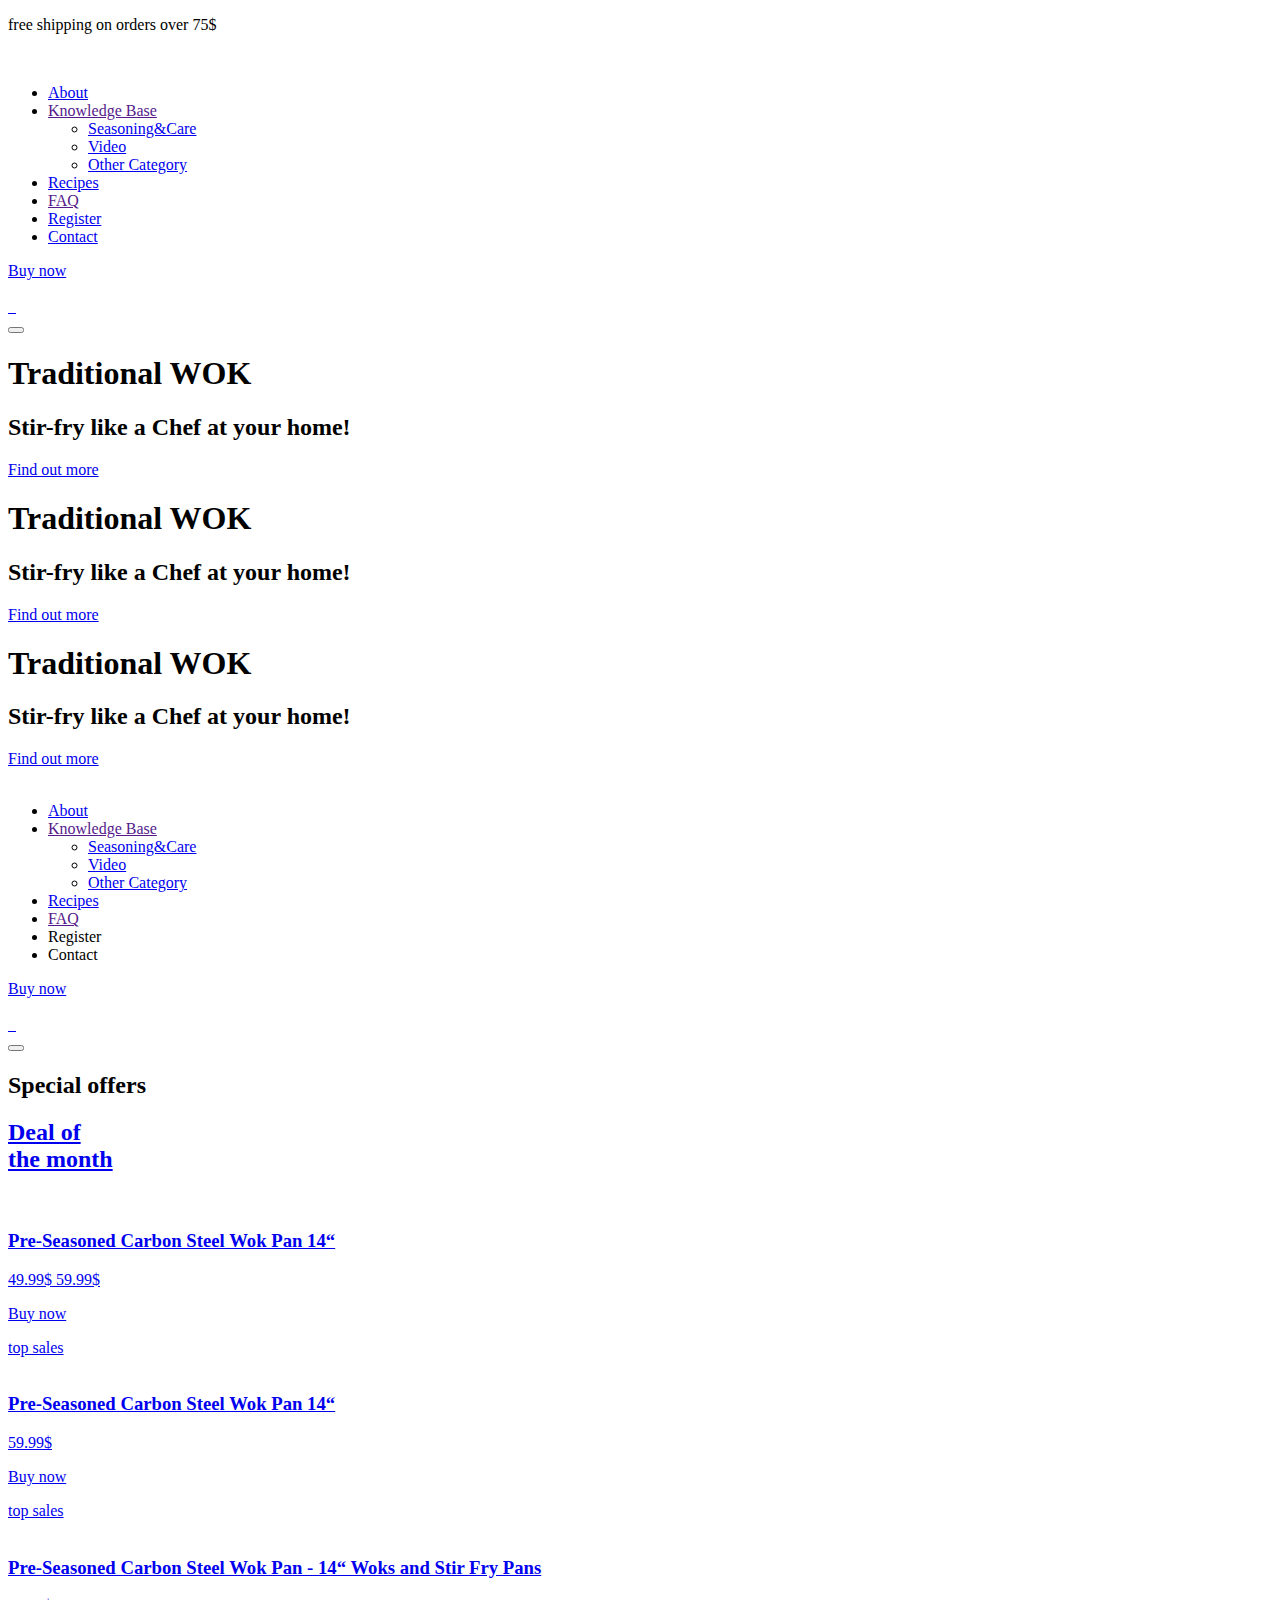
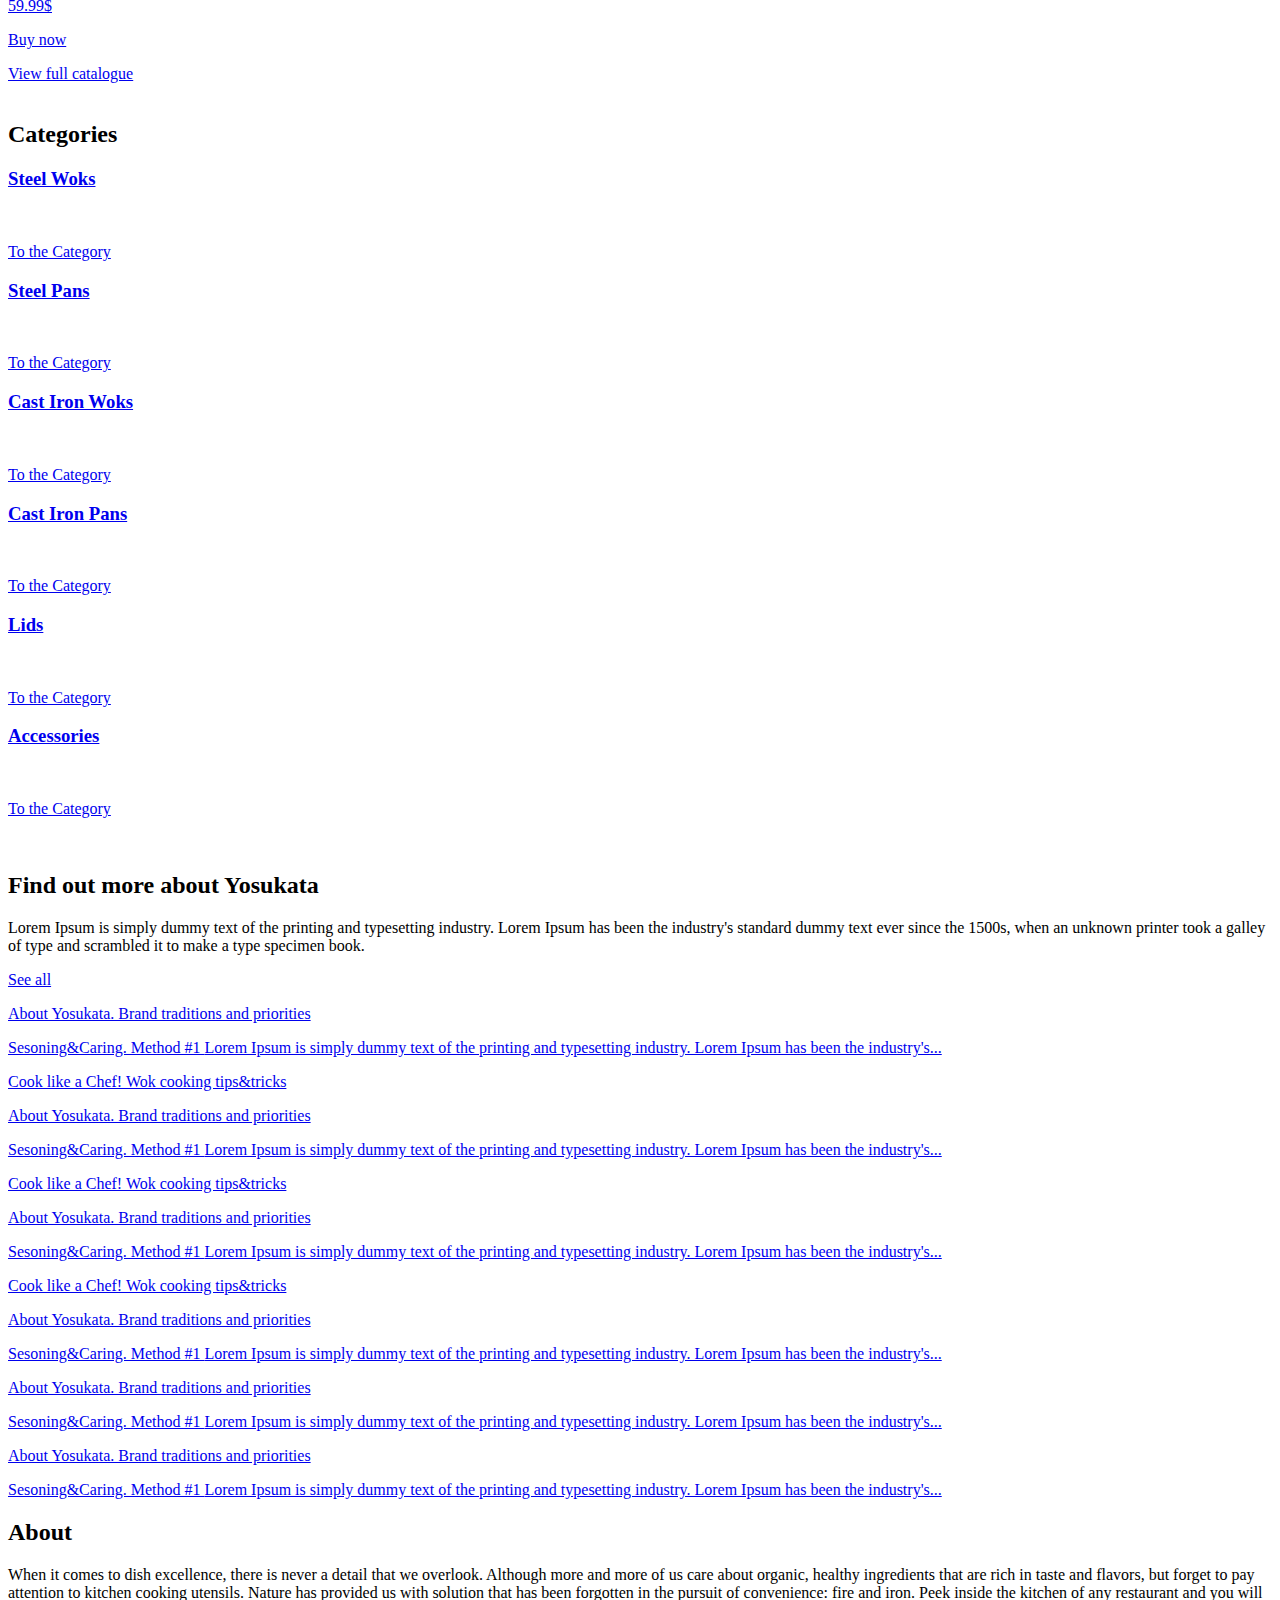
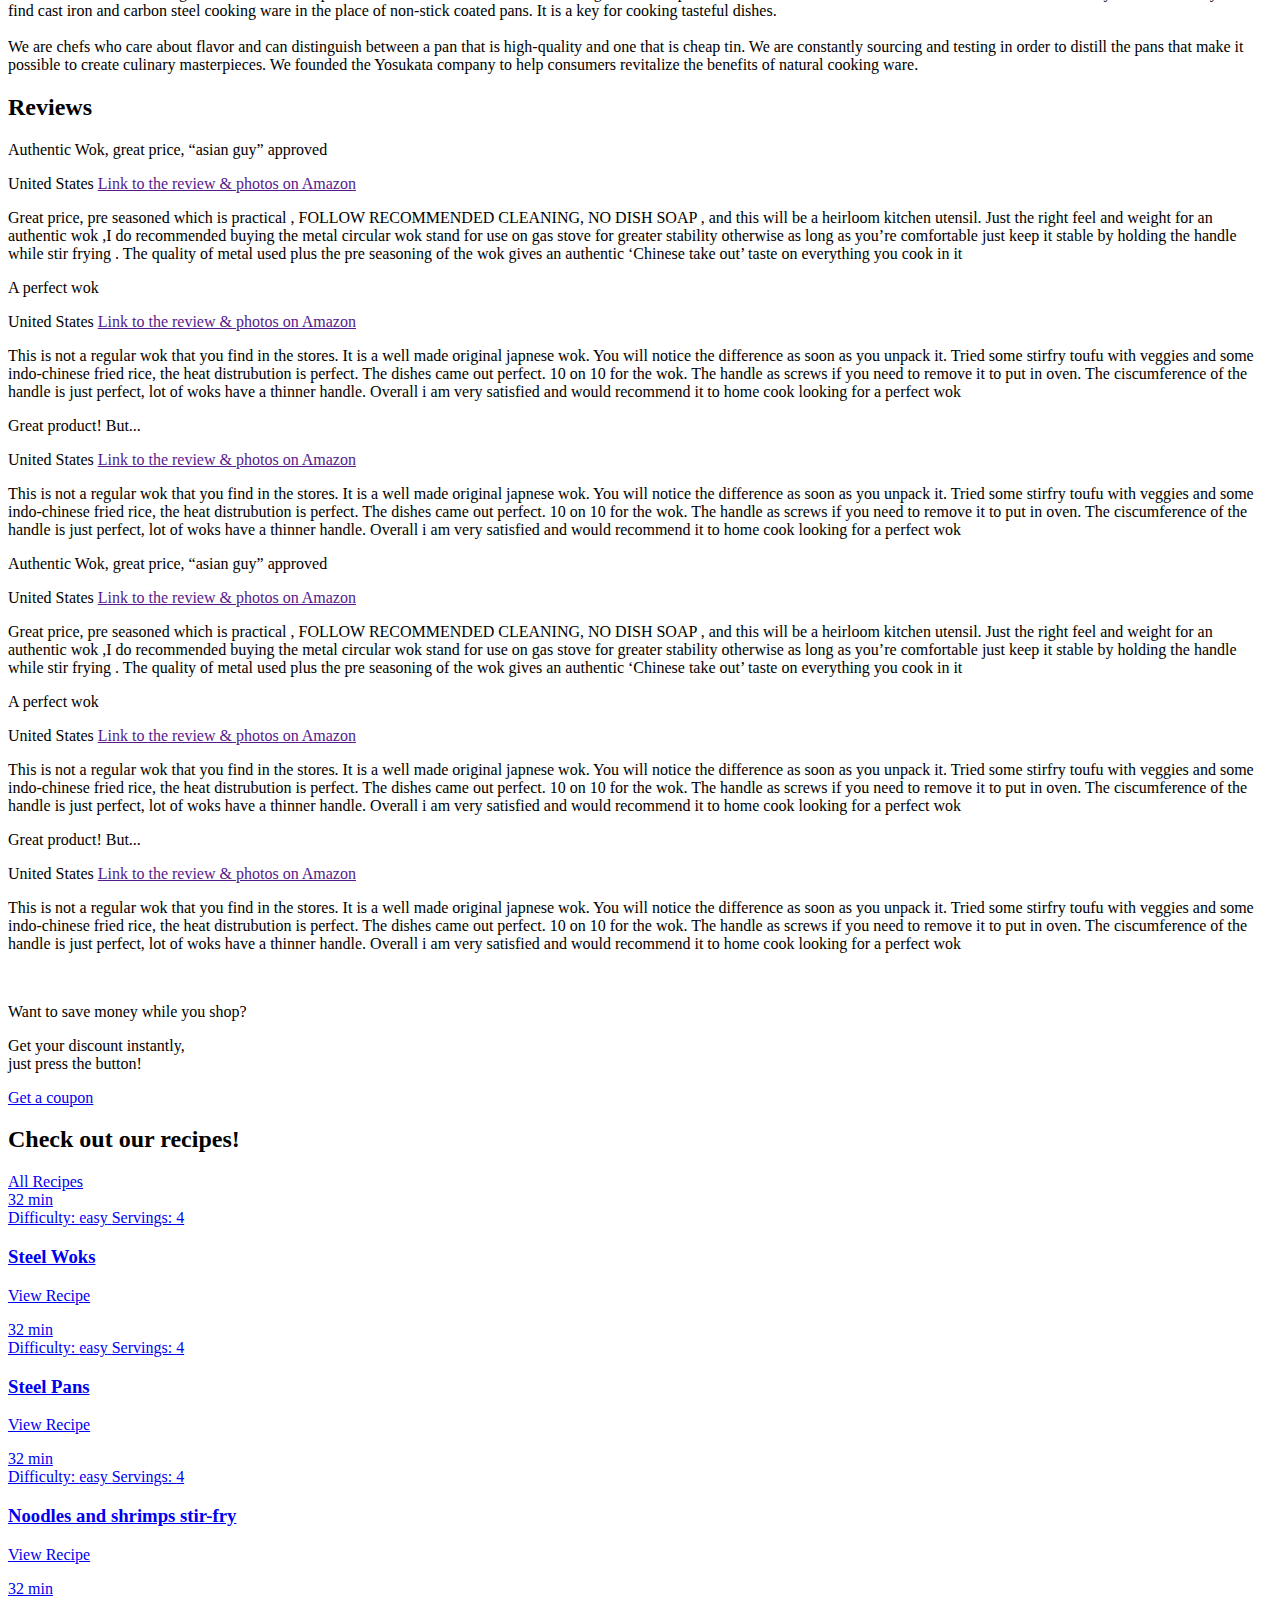
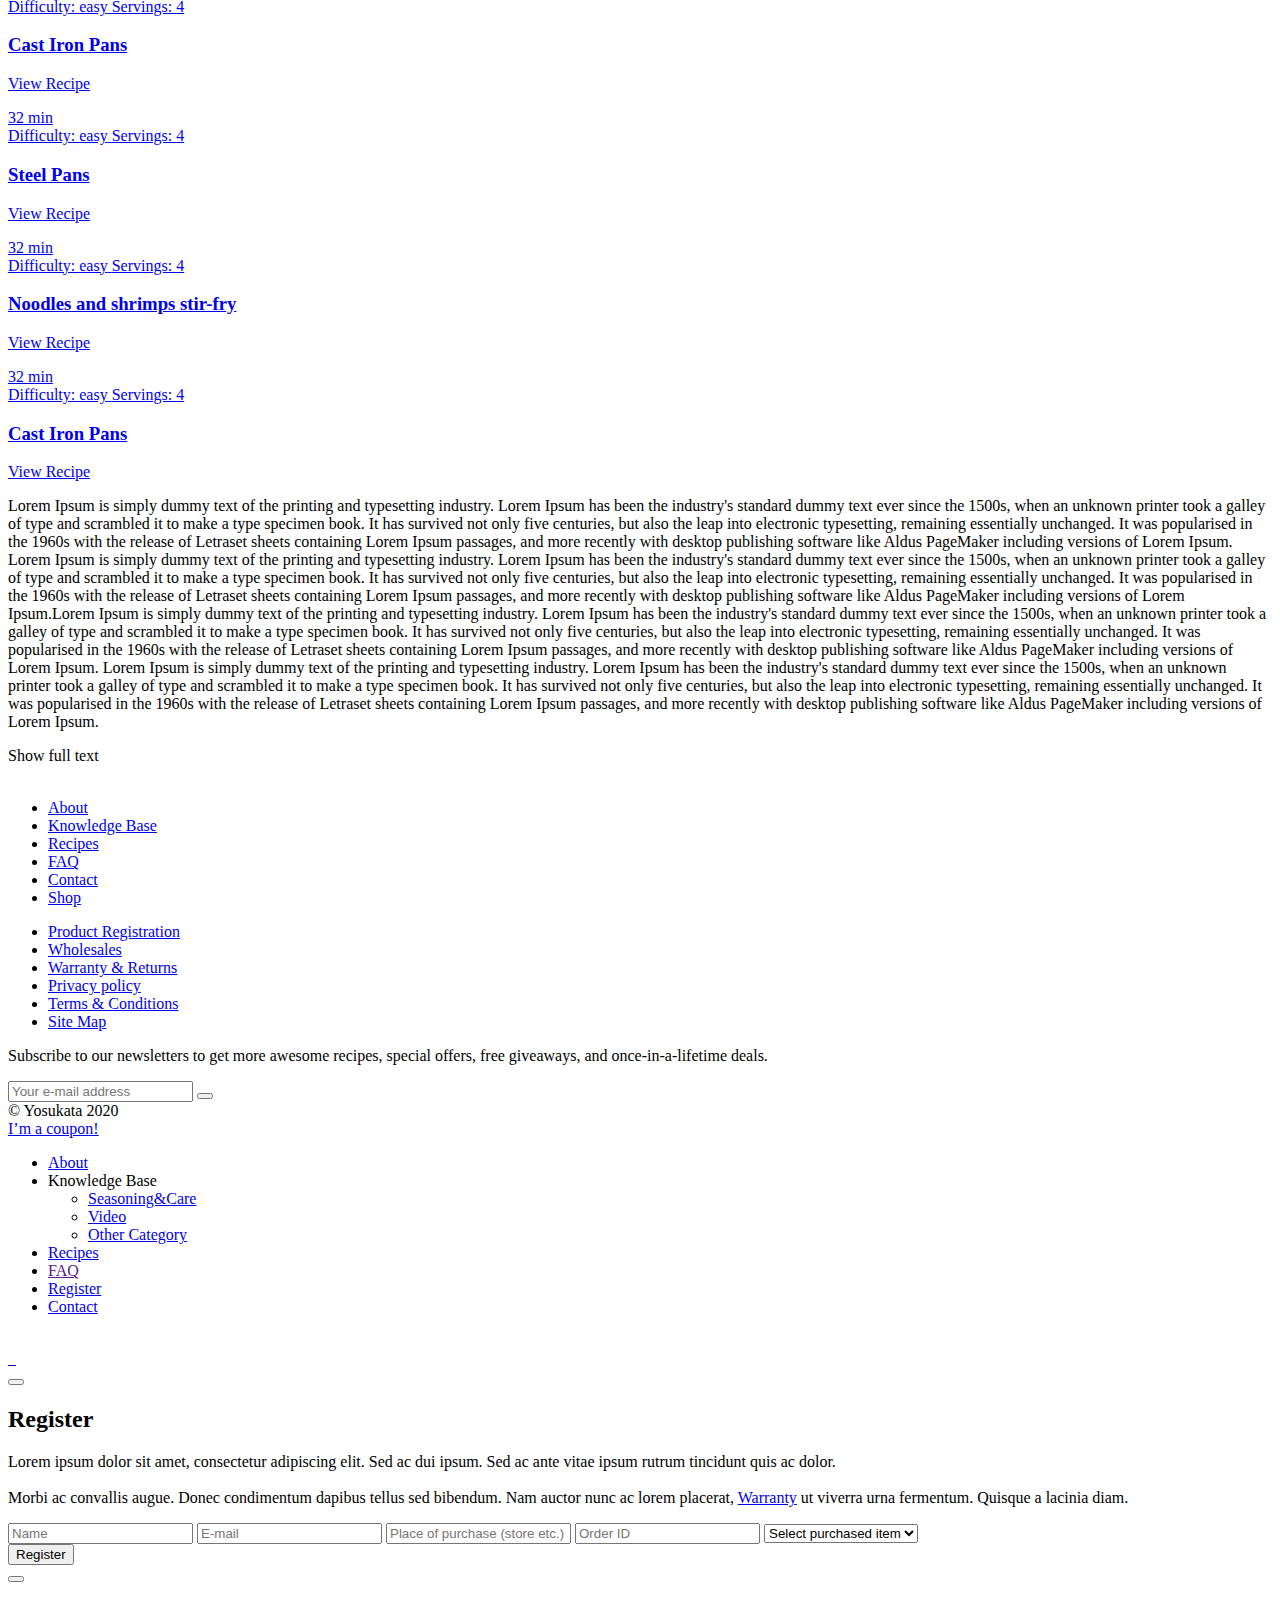
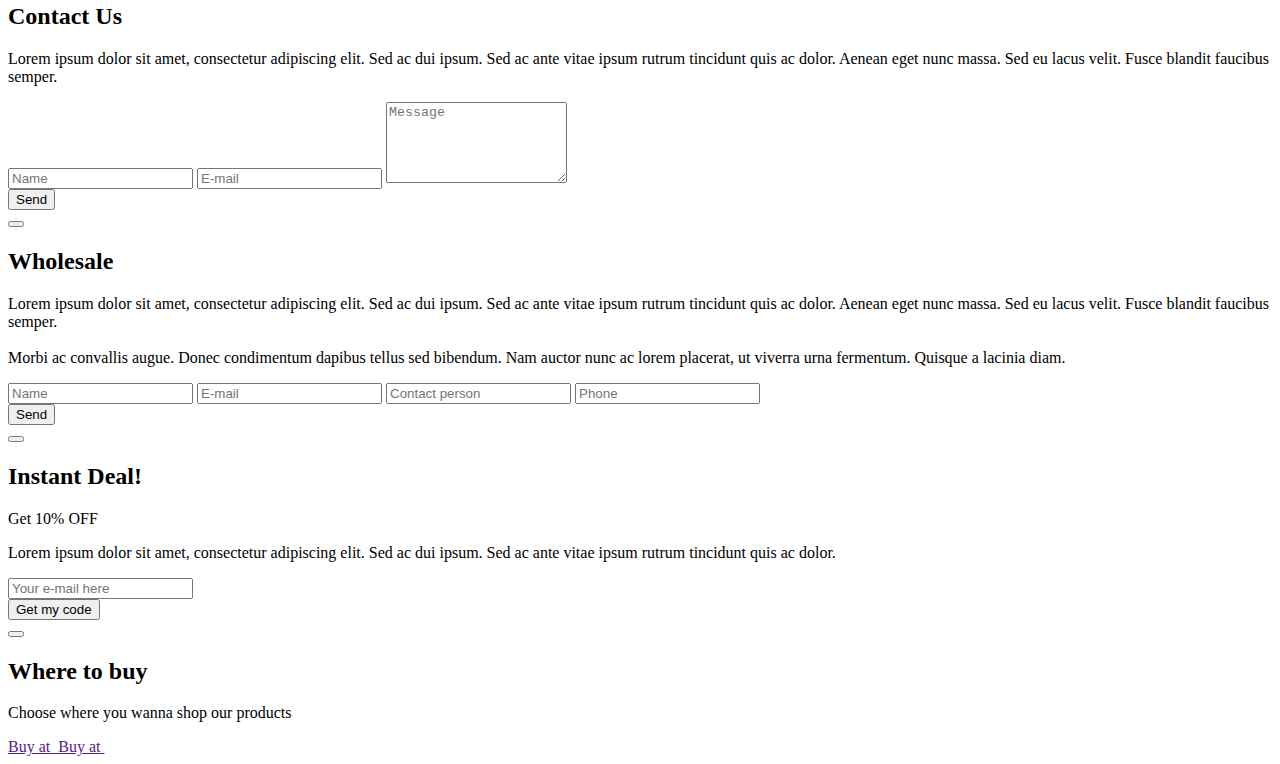
==== commit dcc0c72a: "save" ====
--- a/pages-html/index.html
+++ b/pages-html/index.html
@@ -10,27 +10,27 @@
 
     <title>Yosukata</title>
 
-    <link rel="shortcut icon" href="../img/iconified/favicon.ico" type="image/x-icon" />
-    <link rel="apple-touch-icon" href="../img/iconified/apple-touch-icon.png" />
-    <link rel="apple-touch-icon" sizes="57x57" href="../img/iconified/apple-touch-icon-57x57.png" />
-    <link rel="apple-touch-icon" sizes="72x72" href="../img/iconified/apple-touch-icon-72x72.png" />
-    <link rel="apple-touch-icon" sizes="76x76" href="../img/iconified/apple-touch-icon-76x76.png" />
-    <link rel="apple-touch-icon" sizes="114x114" href="../img/iconified/apple-touch-icon-114x114.png" />
-    <link rel="apple-touch-icon" sizes="120x120" href="../img/iconified/apple-touch-icon-120x120.png" />
-    <link rel="apple-touch-icon" sizes="144x144" href="../img/iconified/apple-touch-icon-144x144.png" />
-    <link rel="apple-touch-icon" sizes="152x152" href="../img/iconified/apple-touch-icon-152x152.png" />
-    <link rel="apple-touch-icon" sizes="180x180" href="../img/iconified/apple-touch-icon-180x180.png" />
+    <link rel="shortcut icon" href="img/iconified/favicon.ico" type="image/x-icon" />
+    <link rel="apple-touch-icon" href="img/iconified/apple-touch-icon.png" />
+    <link rel="apple-touch-icon" sizes="57x57" href="img/iconified/apple-touch-icon-57x57.png" />
+    <link rel="apple-touch-icon" sizes="72x72" href="img/iconified/apple-touch-icon-72x72.png" />
+    <link rel="apple-touch-icon" sizes="76x76" href="img/iconified/apple-touch-icon-76x76.png" />
+    <link rel="apple-touch-icon" sizes="114x114" href="img/iconified/apple-touch-icon-114x114.png" />
+    <link rel="apple-touch-icon" sizes="120x120" href="img/iconified/apple-touch-icon-120x120.png" />
+    <link rel="apple-touch-icon" sizes="144x144" href="img/iconified/apple-touch-icon-144x144.png" />
+    <link rel="apple-touch-icon" sizes="152x152" href="img/iconified/apple-touch-icon-152x152.png" />
+    <link rel="apple-touch-icon" sizes="180x180" href="img/iconified/apple-touch-icon-180x180.png" />
 
     <meta name="viewport" content="width=device-width, initial-scale=1.0"/>
 
-    <link rel="stylesheet" href="../slick/slick.css">
-    <link rel="stylesheet" href="../slick/slick-theme.css">
+    <link rel="stylesheet" href="slick/slick.css">
+    <link rel="stylesheet" href="slick/slick-theme.css">
 
     <link href="https://fonts.googleapis.com/css2?family=Montserrat:wght@300;400;500;600;700;800;900&display=swap" rel="stylesheet">
-    <link rel="stylesheet" href="../css/all.min.css" />
-
-    <link rel="stylesheet" href="../css/libs.min.css">
-    <link rel="stylesheet" href="../css/main.css?v=1.1">
+    <link rel="stylesheet" href="css/all.min.css" />
+
+    <link rel="stylesheet" href="css/libs.min.css">
+    <link rel="stylesheet" href="css/main.css?v=1.1">
 
 </head>
 
@@ -50,7 +50,7 @@
 
             <div class="header">
                 <div class="container flex">
-                    <a href="" class="logo"><img src="../img/logo.svg" alt=""></a>
+                    <a href="" class="logo"><img src="img/logo.svg" alt=""></a>
                     <ul class="navbar">
                         <li><a href="#about">About</a></li>
                         <li class="parent-submenu">
@@ -68,16 +68,16 @@
                     </ul>
                     <a href="#" class="button md-trigger" data-modal="modal-where-to-buy">Buy now<span class="back"></span></a>
                     <div class="language">
-                        <img src="../img/usa.jpg" alt="">
+                        <img src="img/usa.jpg" alt="">
                         <div class="language_drop-down">
                             <a href="#" class="ger">
-                                <img src="../img/ger.jpg" alt="">
+                                <img src="img/ger.jpg" alt="">
                             </a>
                             <a href="#" class="fr">
-                                <img src="../img/fr.jpg" alt="">
+                                <img src="img/fr.jpg" alt="">
                             </a>
                             <a href="#" class="ch">
-                                <img src="../img/ch.jpg" alt="">
+                                <img src="img/ch.jpg" alt="">
                             </a>
                         </div>
                     </div>
@@ -155,7 +155,7 @@
             <div class="fixed-box">
                 <div class="fixed-header header "  style="top: 0;">
                     <div class="container flex">
-                        <a href="" class="logo"><img src="../img/logo.svg" alt=""></a>
+                        <a href="" class="logo"><img src="img/logo.svg" alt=""></a>
                         <ul class="navbar">
                             <li><a href="#about">About</a></li>
                             <li class="parent-submenu">
@@ -174,16 +174,16 @@
 
                         <a href="#" class="button md-trigger" data-modal="modal-where-to-buy">Buy now<span class="back"></span></a>
                         <div class="language">
-                            <img src="../img/usa.jpg" alt="">
+                            <img src="img/usa.jpg" alt="">
                             <div class="language_drop-down">
                                 <a href="#" class="ger">
-                                    <img src="../img/ger.jpg" alt="">
+                                    <img src="img/ger.jpg" alt="">
                                 </a>
                                 <a href="#" class="fr">
-                                    <img src="../img/fr.jpg" alt="">
+                                    <img src="img/fr.jpg" alt="">
                                 </a>
                                 <a href="#" class="ch">
-                                    <img src="../img/ch.jpg" alt="">
+                                    <img src="img/ch.jpg" alt="">
                                 </a>
                             </div>
                         </div>
@@ -207,7 +207,7 @@
                         <h2 class="title">Deal of <br />the month</h2>
                         <div class="flex">
                             <div class="img-block">
-                                <img src="../img/sect2-1.png" alt="">
+                                <img src="img/sect2-1.png" alt="">
                             </div>
                             <div class="descriptions">
                                 <h3>Pre-Seasoned Carbon Steel Wok Pan 14“ </h3>
@@ -232,7 +232,7 @@
                         <div class="fire">
                             <i class="fas fa-fire"></i> top sales
                         </div>
-                        <div class="img-block"><img src="../img/sect2-1.png" alt=""></div>
+                        <div class="img-block"><img src="img/sect2-1.png" alt=""></div>
                         <div class="descriptions">
                             <h3>Pre-Seasoned Carbon Steel Wok Pan 14“ </h3>
                             <div class="stars stars4">
@@ -252,7 +252,7 @@
                         <div class="fire">
                             <i class="fas fa-fire"></i> top sales
                         </div>
-                        <div class="img-block"><img src="../img/sect2-1.png" alt=""></div>
+                        <div class="img-block"><img src="img/sect2-1.png" alt=""></div>
                         <div class="descriptions">
                             <h3>Pre-Seasoned Carbon Steel Wok Pan - 14“ Woks and Stir Fry Pans</h3>
                             <div class="stars stars4">
@@ -273,9 +273,9 @@
                     <a href="#" class="button black"><span class="back"></span> View full catalogue</a>
                 </div>
             </div>
-            <img class="pepper" src="../img/pepper.png" alt="">
-            <img class="limes" src="../img/limes.png" alt="">
-            <img class="parsley" src="../img/parsley.png" alt="">
+            <img class="pepper" src="img/pepper.png" alt="">
+            <img class="limes" src="img/limes.png" alt="">
+            <img class="parsley" src="img/parsley.png" alt="">
         </section>
 
         <section class="sect3">
@@ -288,38 +288,38 @@
                 <div class="flex row">
                     <a href="#" class="item col-4">
                         <h3>Steel Woks</h3>
-                        <img src="../img/steel-woks.png" alt="">
+                        <img src="img/steel-woks.png" alt="">
                         <p class="button"><span class="back"></span> To the Category</p>
                     </a>
                     <a href="#" class="item col-4">
                         <h3>Steel Pans</h3>
-                        <img src="../img/steel-pans.png" alt="">
+                        <img src="img/steel-pans.png" alt="">
                         <p class="button"><span class="back"></span> To the Category</p>
                     </a>
                     <a href="#" class="item col-4">
                         <h3>Cast Iron Woks</h3>
-                        <img src="../img/iron-woks.png" alt="">
+                        <img src="img/iron-woks.png" alt="">
                         <p class="button"><span class="back"></span> To the Category</p>
                     </a>
                     <a href="#" class="item col-4">
                         <h3>Cast Iron Pans</h3>
-                        <img src="../img/iron-pans.png" alt="">
+                        <img src="img/iron-pans.png" alt="">
                         <p class="button"><span class="back"></span> To the Category</p>
                     </a>
                     <a href="#" class="item col-4">
                         <h3>Lids</h3>
-                        <img src="../img/lids.png" alt="">
+                        <img src="img/lids.png" alt="">
                         <p class="button"><span class="back"></span> To the Category</p>
                     </a>
                     <a href="#" class="item col-4">
                         <h3>Accessories</h3>
-                        <img src="../img/accessories.png" alt="">
+                        <img src="img/accessories.png" alt="">
                         <p class="button"><span class="back"></span> To the Category</p>
                     </a>
                 </div>
             </div>
-            <img class="bayleaf" src="../img/bayleaf.png" alt="">
-            <img class="bazil" src="../img/bazil.png" alt="">
+            <img class="bayleaf" src="img/bayleaf.png" alt="">
+            <img class="bazil" src="img/bazil.png" alt="">
         </section>
 
         <section class="sect4">
@@ -341,133 +341,116 @@
                 </div>
                 <div class="sect4-slick">
                     <div class="slider">
-                        <a href="#" class="slider-item slider-row video" style="background: url('../img/sect4-slider-row.jpg')">
-                            <div class="watch"><img src="../img/play.png" alt=""></div>
+                        <a href="#" class="slider-item slider-row blog-article video" style="background: url('img/sect4-slider-row.jpg')">
                             <p class="title">About Yosukata. Brand traditions and priorities</p>
-                            <i class="fas fa-video"></i>
+                            <i class="fas icon"></i>
+                            <div class="background"></div>
                         </a>
                         <div class="slider-column">
-                            <a href="#" class="slider-item slider-column-top post" >
+                            <a href="#" class="slider-item slider-column-top blog-article articles post" style="background: url('img/sect4-slider-col1.png.jpg')">
                                 <p class="title">Sesoning&Caring. Method #1
                                     <span class="text">Lorem Ipsum is simply dummy text of the printing and typesetting industry. Lorem Ipsum has been the industry's... </span>
                                 </p>
-                                <i class="fas fa-align-left"></i>
+                                <i class="fas icon"></i>
+                                <div class="background"></div>
                             </a>
-                            <a href="#" class="slider-item slider-column-bottom post">
-                                <div class="watch"><img src="../img/play.png" alt=""></div>
+                            <a href="#" class="slider-item slider-column-bottom blog-article video post" style="background: url('img/sect4-slider-col2.png.jpg')">
                                 <p class="title">Cook like a Chef! Wok cooking tips&tricks</p>
-                                <i class="fas fa-video"></i>
+                                <i class="fas icon"></i>
+                                <div class="background"></div>
                             </a>
                         </div>
                     </div>
                     <div class="slider">
-                        <a href="#" class="slider-item slider-row video" style="background: url('../img/sect4-slider-row.jpg')">
-                            <div class="watch"><img src="../img/play.png" alt=""></div>
+                        <a href="#" class="slider-item slider-row blog-article video" style="background: url('img/sect4-slider-row.jpg')">
                             <p class="title">About Yosukata. Brand traditions and priorities</p>
-                            <i class="fas fa-video"></i>
+                            <i class="fas icon"></i>
+                            <div class="background"></div>
                         </a>
                         <div class="slider-column">
-                            <a href="#" class="slider-item slider-column-top post" >
+                            <a href="#" class="slider-item slider-column-top blog-article articles post" style="background: url('img/sect4-slider-col1.png.jpg')">
                                 <p class="title">Sesoning&Caring. Method #1
                                     <span class="text">Lorem Ipsum is simply dummy text of the printing and typesetting industry. Lorem Ipsum has been the industry's... </span>
                                 </p>
-                                <i class="fas fa-align-left"></i>
+                                <i class="fas icon"></i>
+                                <div class="background"></div>
                             </a>
-                            <a href="#" class="slider-item slider-column-bottom post">
-                                <div class="watch"><img src="../img/play.png" alt=""></div>
+                            <a href="#" class="slider-item slider-column-bottom blog-article video post" style="background: url('img/sect4-slider-col2.png.jpg')">
                                 <p class="title">Cook like a Chef! Wok cooking tips&tricks</p>
-                                <i class="fas fa-video"></i>
+                                <i class="fas icon"></i>
+                                <div class="background"></div>
                             </a>
                         </div>
                     </div>
                     <div class="slider">
-                        <a href="#" class="slider-item slider-row video" style="background: url('../img/sect4-slider-row.jpg')">
-                            <div class="watch"><img src="../img/play.png" alt=""></div>
+                        <a href="#" class="slider-item slider-row blog-article video" style="background: url('img/sect4-slider-row.jpg')">
                             <p class="title">About Yosukata. Brand traditions and priorities</p>
-                            <i class="fas fa-video"></i>
+                            <i class="fas icon"></i>
+                            <div class="background"></div>
                         </a>
                         <div class="slider-column">
-                            <a href="#" class="slider-item slider-column-top post" >
+                            <a href="#" class="slider-item slider-column-top blog-article articles post" style="background: url('img/sect4-slider-col1.png.jpg')">
                                 <p class="title">Sesoning&Caring. Method #1
                                     <span class="text">Lorem Ipsum is simply dummy text of the printing and typesetting industry. Lorem Ipsum has been the industry's... </span>
                                 </p>
-                                <i class="fas fa-stream"></i>
+                                <i class="fas icon"></i>
+                                <div class="background"></div>
                             </a>
-                            <a href="#" class="slider-item slider-column-bottom post">
-                                <div class="watch"><img src="../img/play.png" alt=""></div>
+                            <a href="#" class="slider-item slider-column-bottom blog-article video post" style="background: url('img/sect4-slider-col2.png.jpg')">
                                 <p class="title">Cook like a Chef! Wok cooking tips&tricks</p>
-                                <i class="fas fa-video"></i>
+                                <i class="fas icon"></i>
+                                <div class="background"></div>
                             </a>
                         </div>
                     </div>
                 </div>
                 <div class="sect4-slick-mobile">
                     <div class="slider">
-                        <a href="#" class="slider-item video" style="background-image: url('../img/sect4-slider-row.jpg');">
-                            <div class="watch"><img src="../img/play.png" alt=""></div>
+                        <a href="#" class="slider-item blog-article video" style="background-image: url('img/sect4-slider-row.jpg');">
                             <p class="title">About Yosukata. Brand traditions and priorities</p>
-                            <i class="fas fa-video"></i>
+                            <i class="fas icon"></i>
+                            <div class="background"></div>
                         </a>
                     </div>
                     <div class="slider">
-                        <a href="#" class="slider-item post" style="background-image: url('../img/sect4-slider-col1.png.jpg');">
+                        <a href="#" class="slider-item blog-article articles" style="background-image: url('img/sect4-slider-col1.png.jpg');">
                             <p class="title">Sesoning&Caring. Method #1
                                 <span class="text">Lorem Ipsum is simply dummy text of the printing and typesetting industry. Lorem Ipsum has been the industry's... </span>
                             </p>
-                            <i class="fas fa-align-left"></i>
+                            <i class="fas icon"></i>
+                            <div class="background"></div>
                         </a>
                     </div>
                     <div class="slider">
-                        <a href="#" class="slider-item post" style="background-image: url('../img/sect4-slider-col2.png.jpg');">
-                            <div class="watch"><img src="../img/play.png" alt=""></div>
-                            <p class="title">Cook like a Chef! Wok cooking tips&tricks</p>
-                            <i class="fas fa-video"></i>
+                        <a href="#" class="slider-item blog-article video" style="background-image: url('img/sect4-slider-row.jpg');">
+                            <p class="title">About Yosukata. Brand traditions and priorities</p>
+                            <i class="fas icon"></i>
+                            <div class="background"></div>
                         </a>
                     </div>
                     <div class="slider">
-                        <a href="#" class="slider-item video"
-                                           style="background-image: url('../img/sect4-slider-row.jpg')">
-                            <div class="watch"><img src="../img/play.png" alt=""></div>
-                            <p class="title">About Yosukata. Brand traditions and priorities</p>
-                            <i class="fas fa-video"></i>
-                        </a>
-                    </div>
-                    <div class="slider">
-                        <a href="#" class="slider-item post" style="background-image: url('../img/sect4-slider-col1.png.jpg');">
+                        <a href="#" class="slider-item blog-article articles" style="background-image: url('img/sect4-slider-col1.png.jpg');">
                             <p class="title">Sesoning&Caring. Method #1
                                 <span class="text">Lorem Ipsum is simply dummy text of the printing and typesetting industry. Lorem Ipsum has been the industry's... </span>
                             </p>
-                            <i class="fas fa-align-left"></i>
+                            <i class="fas icon"></i>
+                            <div class="background"></div>
                         </a>
                     </div>
                     <div class="slider">
-                        <a href="#" class="slider-item post" style="background-image: url('../img/sect4-slider-col2.png.jpg');">
-                            <div class="watch"><img src="../img/play.png" alt=""></div>
-                            <p class="title">Cook like a Chef! Wok cooking tips&tricks</p>
-                            <i class="fas fa-video"></i>
+                        <a href="#" class="slider-item blog-article video" style="background-image: url('img/sect4-slider-row.jpg');">
+                            <p class="title">About Yosukata. Brand traditions and priorities</p>
+                            <i class="fas icon"></i>
+                            <div class="background"></div>
                         </a>
                     </div>
                     <div class="slider">
-                        <a href="#" class="slider-item video"
-                                           style="background-image: url('../img/sect4-slider-row.jpg');">
-                            <div class="watch"><img src="../img/play.png" alt=""></div>
-                            <p class="title">About Yosukata. Brand traditions and priorities</p>
-                            <i class="fas fa-video"></i>
-                        </a>
-                    </div>
-                    <div class="slider">
-                        <a href="#" class="slider-item post" style="background-image: url('../img/sect4-slider-col1.png.jpg');">
+                        <a href="#" class="slider-item blog-article articles" style="background-image: url('img/sect4-slider-col1.png.jpg');">
                             <p class="title">Sesoning&Caring. Method #1
                                 <span class="text">Lorem Ipsum is simply dummy text of the printing and typesetting industry. Lorem Ipsum has been the industry's... </span>
                             </p>
-                            <i class="fas fa-stream"></i>
-                        </a>
-                    </div>
-                    <div class="slider">
-                        <a href="#" class="slider-item post" style="background-image: url('../img/sect4-slider-col2.png.jpg');">
-                            <div class="watch"><img src="../img/play.png" alt=""></div>
-                            <p class="title">Cook like a Chef! Wok cooking tips&tricks</p>
-                            <i class="fas fa-video"></i>
+                            <i class="fas icon"></i>
+                            <div class="background"></div>
                         </a>
                     </div>
                 </div>
@@ -637,9 +620,9 @@
                     </div>
                 </div>
             </div>
-            <img src="../img/parsley2.png" alt="" class="parsley">
-            <img src="../img/tomato.png" alt="" class="tomato">
-            <img src="../img/shrimp.png" alt="" class="shrimp">
+            <img src="img/parsley2.png" alt="" class="parsley">
+            <img src="img/tomato.png" alt="" class="tomato">
+            <img src="img/shrimp.png" alt="" class="shrimp">
         </section>
 
         <section class="sect7">
@@ -670,7 +653,7 @@
                 <div class="sect8-slick">
                     <a href="#" class="slide">
                         <span class="time">32 min</span>
-                        <div class="img-block" style="background-image: url('../img/sect8-img3.jpg')"></div>
+                        <div class="img-block" style="background-image: url('img/sect8-img3.jpg')"></div>
                         <div class="slide-title">
                             <span>Difficulty: <span class="value">easy</span></span>
                             <span>Servings: <span class="value">4</span></span>
@@ -680,7 +663,7 @@
                     </a>
                     <a href="#" class="slide">
                         <span class="time">32 min</span>
-                        <div class="img-block" style="background-image: url('../img/sect8-img3.jpg')"></div>
+                        <div class="img-block" style="background-image: url('img/sect8-img3.jpg')"></div>
                         <div class="slide-title">
                             <span>Difficulty: <span class="value">easy</span></span>
                             <span>Servings: <span class="value">4</span></span>
@@ -690,7 +673,7 @@
                     </a>
                     <a href="#" class="slide">
                         <span class="time">32 min</span>
-                        <div class="img-block" style="background-image: url('../img/sect8-img3.jpg')"></div>
+                        <div class="img-block" style="background-image: url('img/sect8-img3.jpg')"></div>
                         <div class="slide-title">
                             <span>Difficulty: <span class="value">easy</span></span>
                             <span>Servings: <span class="value">4</span></span>
@@ -700,7 +683,7 @@
                     </a>
                     <a href="#" class="slide">
                         <span class="time">32 min</span>
-                        <div class="img-block" style="background-image: url('../img/sect8-img3.jpg')"></div>
+                        <div class="img-block" style="background-image: url('img/sect8-img3.jpg')"></div>
                         <div class="slide-title">
                             <span>Difficulty: <span class="value">easy</span></span>
                             <span>Servings: <span class="value">4</span></span>
@@ -710,7 +693,7 @@
                     </a>
                     <a href="#" class="slide">
                         <span class="time">32 min</span>
-                        <div class="img-block" style="background-image: url('../img/sect8-img3.jpg')"></div>
+                        <div class="img-block" style="background-image: url('img/sect8-img3.jpg')"></div>
                         <div class="slide-title">
                             <span>Difficulty: <span class="value">easy</span></span>
                             <span>Servings: <span class="value">4</span></span>
@@ -720,7 +703,7 @@
                     </a>
                     <a href="#" class="slide">
                         <span class="time">32 min</span>
-                        <div class="img-block" style="background-image: url('../img/sect8-img3.jpg')"></div>
+                        <div class="img-block" style="background-image: url('img/sect8-img3.jpg')"></div>
                         <div class="slide-title">
                             <span>Difficulty: <span class="value">easy</span></span>
                             <span>Servings: <span class="value">4</span></span>
@@ -730,7 +713,7 @@
                     </a>
                     <a href="#" class="slide">
                         <span class="time">32 min</span>
-                        <div class="img-block" style="background-image: url('../img/sect8-img3.jpg')"></div>
+                        <div class="img-block" style="background-image: url('img/sect8-img3.jpg')"></div>
                         <div class="slide-title">
                             <span>Difficulty: <span class="value">easy</span></span>
                             <span>Servings: <span class="value">4</span></span>
@@ -774,7 +757,7 @@
             <div class="container">
                 <div class="flex row">
                     <a href="#" class="logo col-4">
-                        <img src="../img/logo.svg" alt="">
+                        <img src="img/logo.svg" alt="">
                     </a>
                     <div class="col-4">
                         <div class="flex row">
@@ -817,7 +800,7 @@
                 </div>
                 <div class="copyright">
                     <span>© Yosukata 2020</span>
-                    <img src="../img/footer-icons.png" alt="" class="icons">
+                    <img src="img/footer-icons.png" alt="" class="icons">
                 </div>
             </div>
         </div>
@@ -856,16 +839,16 @@
                 <li class="pushy-link"><a href="#" data-modal="modal-contact" class="md-trigger">Contact</a></li>
             </ul>
             <div class="language">
-                <img src="../img/usa.jpg" alt="">
+                <img src="img/usa.jpg" alt="">
                 <div class="language_drop-down">
                     <a href="#" class="ger">
-                        <img src="../img/ger.jpg" alt="">
+                        <img src="img/ger.jpg" alt="">
                     </a>
                     <a href="#" class="fr">
-                        <img src="../img/fr.jpg" alt="">
+                        <img src="img/fr.jpg" alt="">
                     </a>
                     <a href="#" class="ch">
-                        <img src="../img/ch.jpg" alt="">
+                        <img src="img/ch.jpg" alt="">
                     </a>
                 </div>
             </div>
@@ -998,12 +981,12 @@
                     <div class="flex row">
                         <a href="" class="col-6 buy-button">
                             <span>Buy at</span>
-                            <img src="../img/amazon.svg" alt="">
+                            <img src="img/amazon.svg" alt="">
 
                         </a>
                         <a href="" class="col-6 buy-button">
                             <span>Buy at</span>
-                            <img src="../img/ebay.svg" alt="">
+                            <img src="img/ebay.svg" alt="">
 
                         </a>
                     </div>
@@ -1017,8 +1000,8 @@
 </body>
 
 <script src="https://ajax.googleapis.com/ajax/libs/jquery/3.3.1/jquery.min.js"></script>
-<script src="../slick/slick.min.js"></script>
-<script src="../js/libs.min.js"></script>
-<script src="../js/main.js?v=1.1"></script>
+<script src="slick/slick.min.js"></script>
+<script src="js/libs.min.js"></script>
+<script src="js/main.js?v=1.1"></script>
 
 </html>